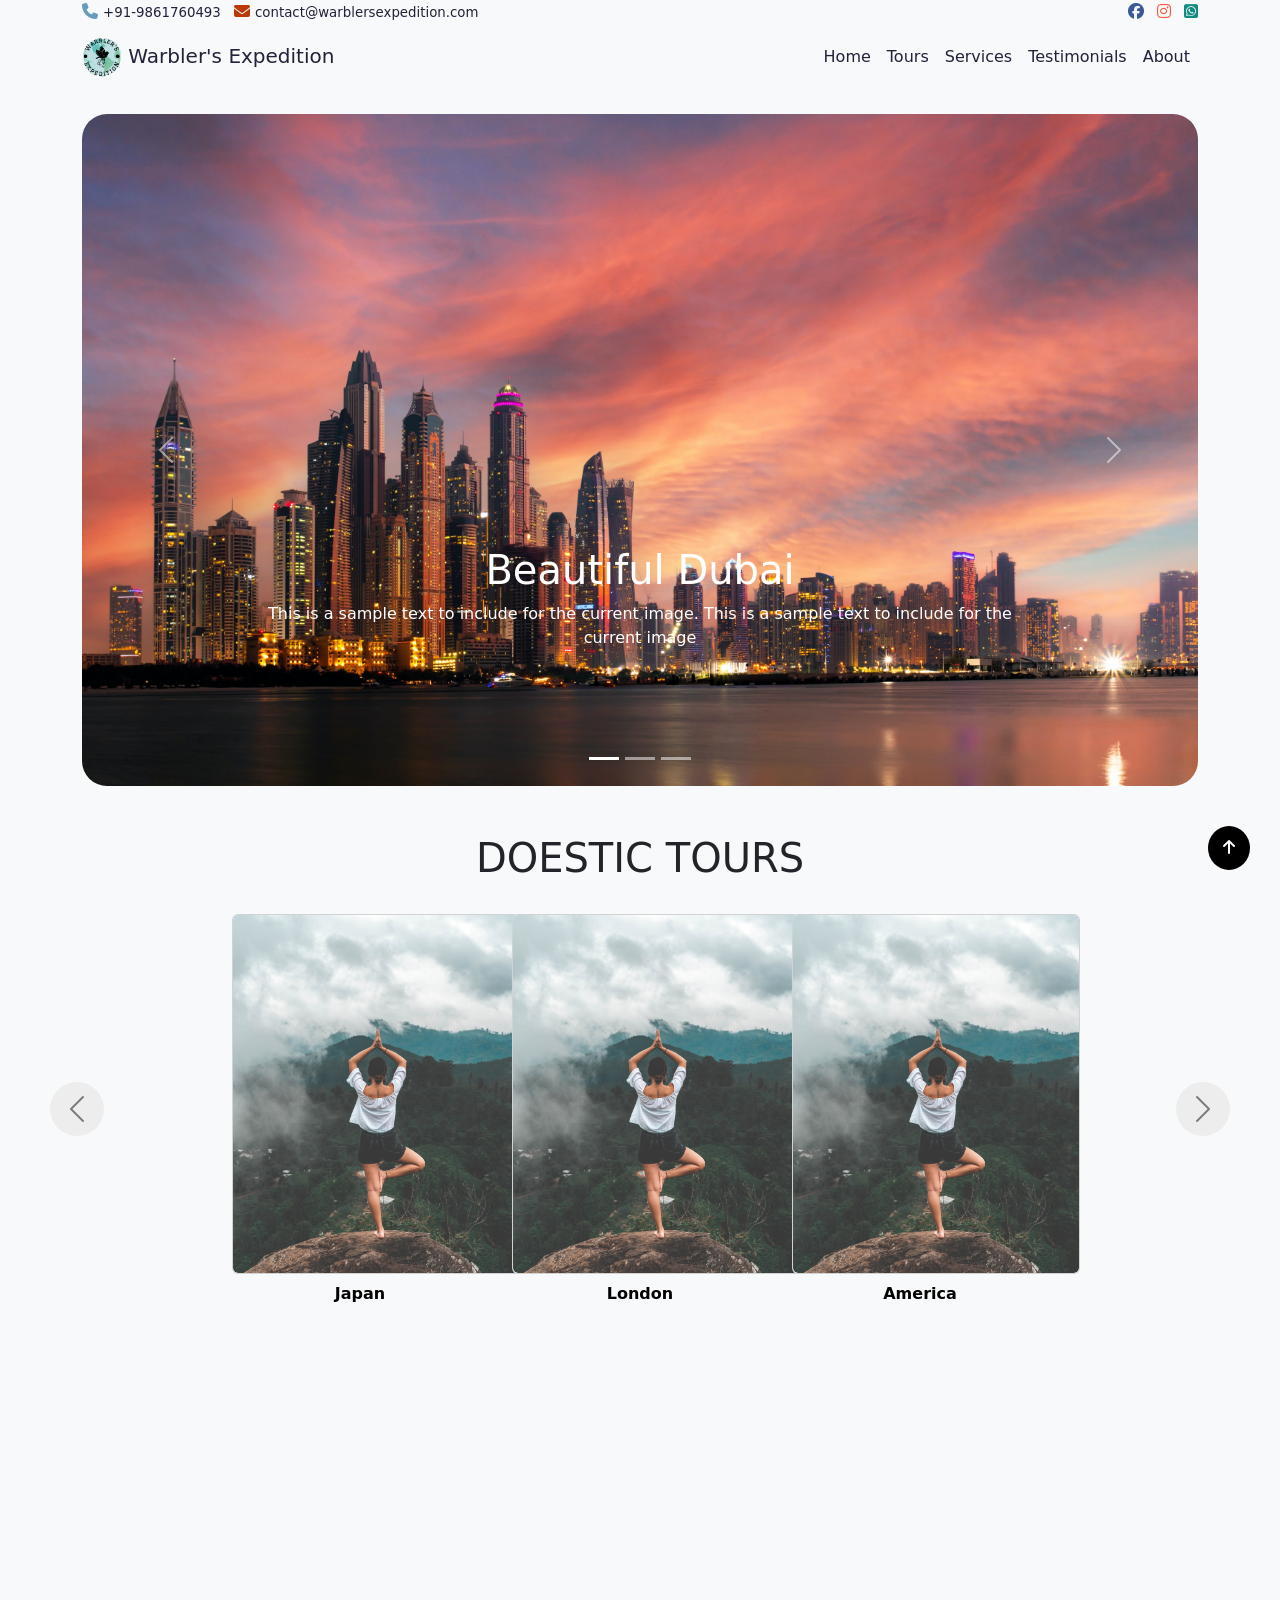
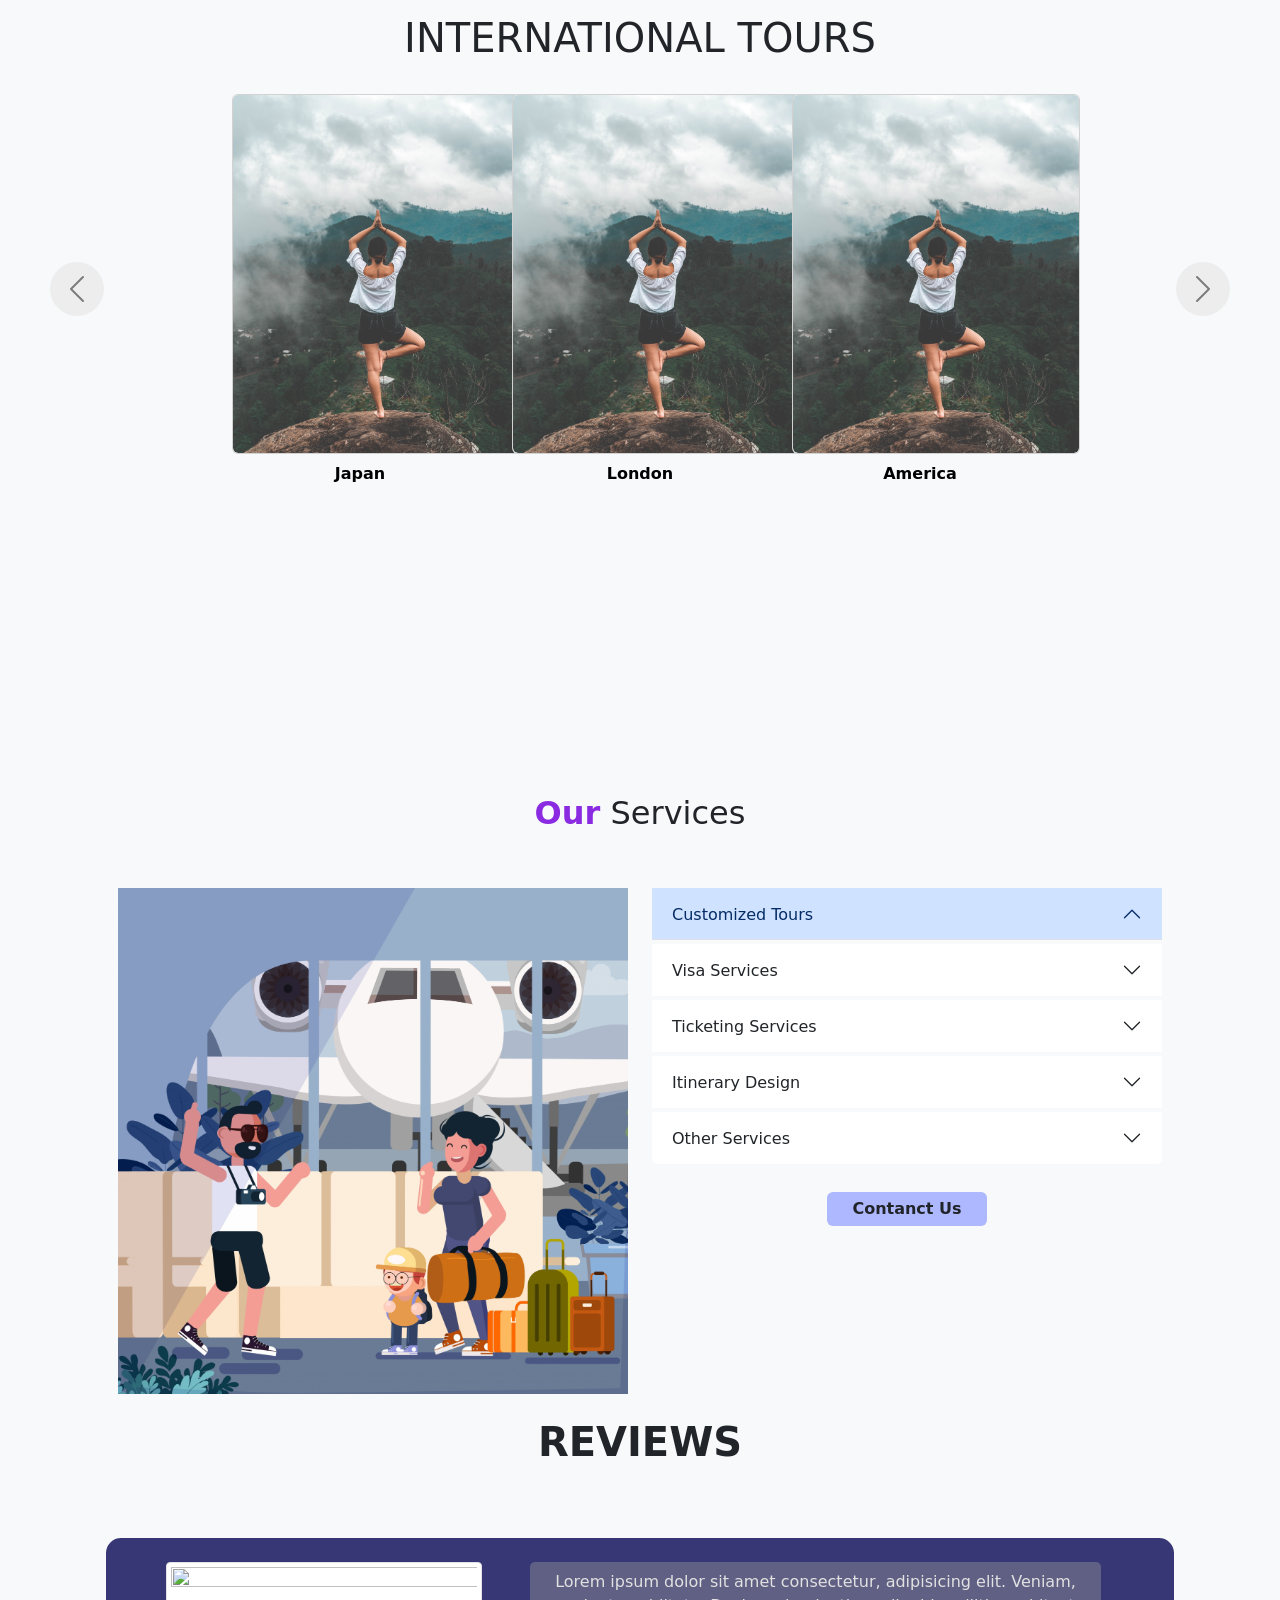
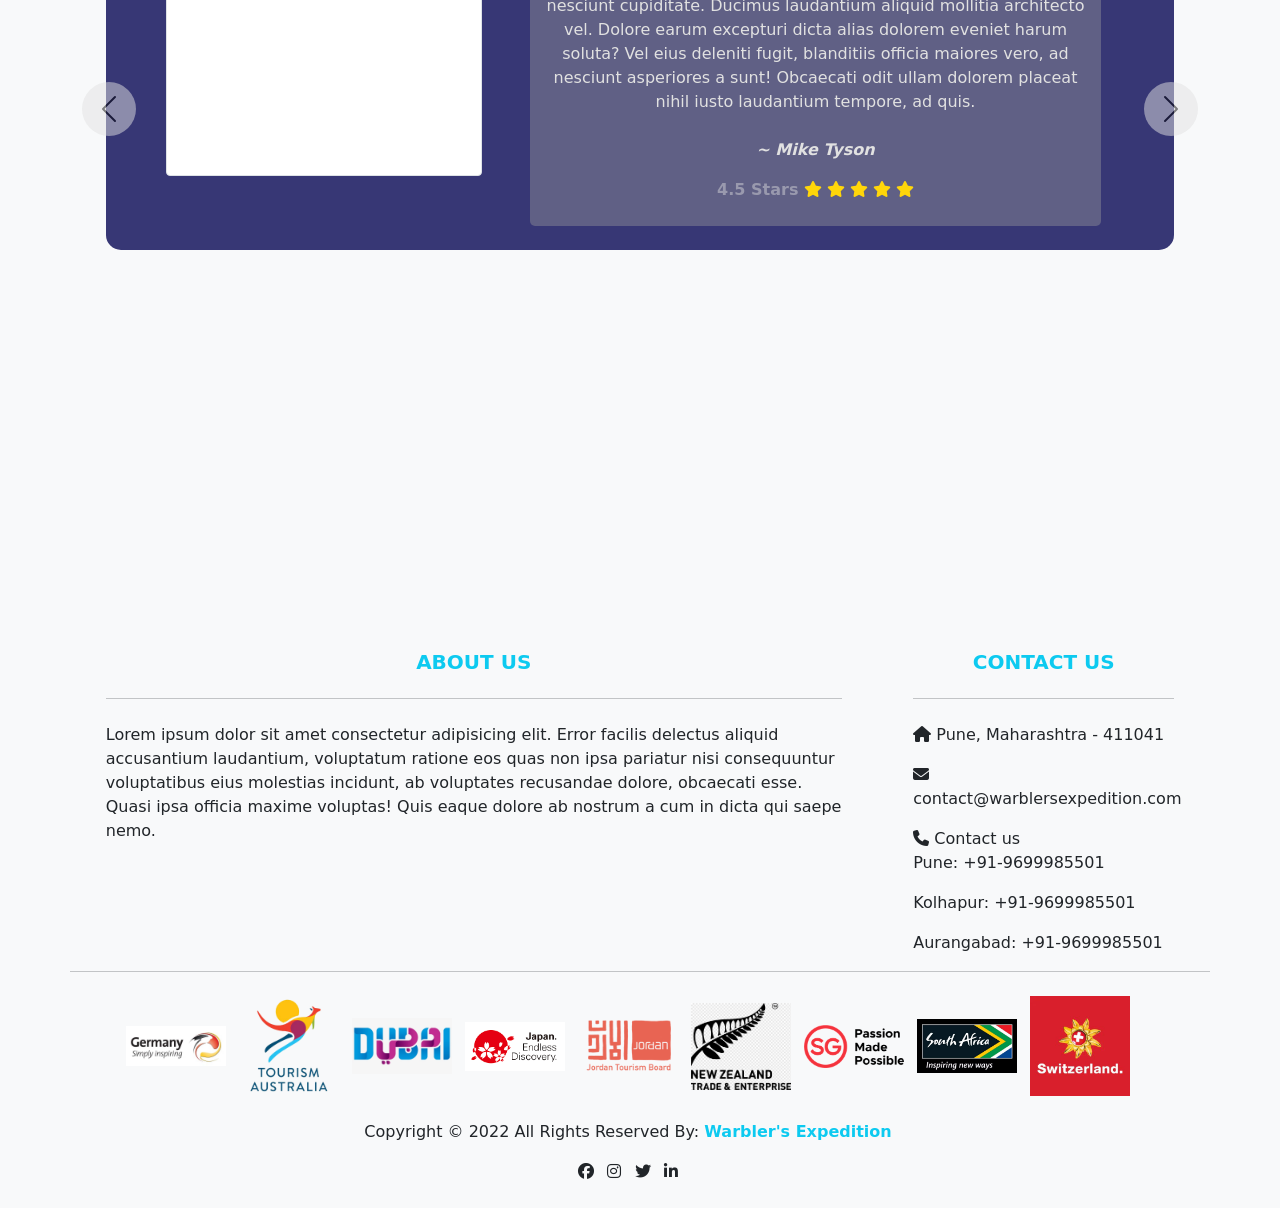
==== index.html @ b18a838c "Rename home.html to index.html" ====
<!doctype html>
<html lang="en">
  <head>
    <!-- Required meta tags -->
    <meta charset="utf-8">
    <meta name="viewport" content="width=device-width, initial-scale=1">

    <!-- Bootstrap CSS -->
    <link href="https://cdn.jsdelivr.net/npm/bootstrap@5.0.2/dist/css/bootstrap.min.css" rel="stylesheet" integrity="sha384-EVSTQN3/azprG1Anm3QDgpJLIm9Nao0Yz1ztcQTwFspd3yD65VohhpuuCOmLASjC" crossorigin="anonymous">
    <link rel="stylesheet" href="https://cdnjs.cloudflare.com/ajax/libs/font-awesome/6.2.1/css/all.min.css" integrity="sha512-MV7K8+y+gLIBoVD59lQIYicR65iaqukzvf/nwasF0nqhPay5w/9lJmVM2hMDcnK1OnMGCdVK+iQrJ7lzPJQd1w==" crossorigin="anonymous" referrerpolicy="no-referrer" />
    <link rel="stylesheet" href="style/style.css">
    <title>WE</title>
  </head>
  <body>
    <div class="base bg-light">
        <!-- header start -->
        <div class="header-wrapper bg-light">
            <div class="container d-none d-lg-block center-block">
                <div class="row">
                    <div class="col-6" align="left">
                        <i class="fa-solid fa-phone" style="color: #669bbc;"></i>
                        <a href="tel:919861760493" style="color: #22223b; font-size: smaller;padding-right: .5rem;">+91-9861760493</a>
                        <i class="fa-solid fa-envelope" style=" color:#bc3908;" ></i>
                        <a href="mailto:contact@warblersexpedition.com" style="color: #22223b; font-size: smaller;">contact@warblersexpedition.com</a>
                    </div>
                    <div class="col-6" align="right">
                        
                        <a href="https://www.facebook.com/WarblersExpedition"><i class="fa-brands fa-facebook" style="color: #3b5998; padding-right: .5rem;"></i></a>
                        
                        
                        <a href="https://instagram.com/warblersexpedition?igshid=YmMyMTA2M2Y="><i class="fa-brands fa-instagram" style="color: #fd5949; padding-right: .5rem;"></i></a>
                        
                        
                        <a href="#"><i class="fa-brands fa-square-whatsapp" style="color:#128C7E;"></i></a>
                        
                        
                    </div>
                </div>
            </div>
            <div class="container d-lg-none center-block" align="center">
                <div class="row">
                    <div class="col">
                        <a href="tel:919861760493"><i class="fa-solid fa-phone" style="color:#669bbc;padding-right: .5rem;"></i></a>
                        <a href="mailto:contact@warblersexpedition.com"><i class="fa-solid fa-envelope" style="color:#bc3908;padding-right: .5rem;" ></i></a>
                        <a href="https://www.facebook.com/WarblersExpedition"><i class="fa-brands fa-facebook"style="color: #3b5998;padding-right: .5rem;"></i></a>
                        <a href="https://instagram.com/warblersexpedition?igshid=YmMyMTA2M2Y="><i class="fa-brands fa-square-instagram" style="color: #962fbf;padding-right: .5rem;"></i></a>
                        <a href="#"><i class="fa-brands fa-square-whatsapp" style="color:#128C7E;"></i></a>
                    </div>
                    
                </div>
            </div>
            <div class="container">
                <nav class="navbar navbar-expand-md navbar-light bg-light">
                    <a href="#" class="navbar-brand" style="color: #22223b">
                        <img src="images/logo.png" alt="WE logo" width="40" height="40" class="d-inline-block align-center" />
                    Warbler's Expedition
                    </a>
                    <button
                    class="navbar-toggler"
                    type="button"
                    data-bs-toggle="collapse"
                    data-bs-target="#toggleMobileMenu"
                    aria-controls="#toggleMobileMenu"
                    aria-expanded="false"
                    aria-label="Toggle navigation"
                    >
                        <span class="navbar-toggler-icon"></span>
                    </button>
                    <div class="collapse navbar-collapse" id="toggleMobileMenu">
                        <ul class="navbar-nav ms-auto text-center" >
                            <li>
                                <a href="#home" style="color: #22223b" class="nav-link">Home</a>
                            </li>
                            <li>
                                <a href="#tours" style="color: #22223b" class="nav-link">Tours</a>
                            </li>
                            <li>
                                <a href="#services" style="color: #22223b" class="nav-link">Services</a>
                            </li>
                            <li>
                                <a href="#reviews" style="color: #22223b" class="nav-link">Testimonials</a>
                            </li>
                            <li>
                                <a href="#about" style="color: #22223b" class="nav-link">About</a>
                            </li>
                        </ul>
                    </div>
                </nav>
            </div>
        </div>
        <!-- header ends -->

        <!-- image slider start -->
        <div class="container mt-4 mb-4">
        <div id="myCarousel" class="carousel slide carousel-fade" data-bs-touch="true"data-bs-ride="carousel">
            <div class="carousel-indicators">
                <button type="button" data-bs-target="#myCarousel" data-bs-slide-to="0" class="active" aria-current="true" aria-label="Slide 1"></button>
                <button type="button" data-bs-target="#myCarousel" data-bs-slide-to="1" aria-label="Slide 2"></button>
                <button type="button" data-bs-target="#myCarousel" data-bs-slide-to="2" aria-label="Slide 3"></button>
            </div>
            
            <div class="carousel-inner" style="border-radius: 25px;">
                <div class="carousel-item active">
                <img src="images/1.jpg" class="d-block w-100 header-img" alt="...">
                <div class="carousel-caption">
                    <h1>Beautiful Dubai</h1>
                    <p>
                    This is a sample text to include for the current image. This is a sample text to include for the current image
                    </p>
                </div>
                </div>
                <div class="carousel-item">
                <img src="images/2.jpg" class="d-block w-100 header-img" alt="...">
                <div class="carousel-caption">
                    <h1>Beautiful Sigapore</h1>
                    <p>
                    This is a sample text to include for the current image. This is a sample text to include for the current image
                    </p>
                </div>
                </div>
                <div class="carousel-item">
                <img src="images/3.jpg" class="d-block w-100 header-img" alt="...">
                <div class="carousel-caption">
                    <h1>Beautiful Thailand</h1>
                    <p>
                    This is a sample text to include for the current image. This is a sample text to include for the current image
                    </p>
                </div>
                </div>
            </div>
            <button class="carousel-control-prev" type="button" data-bs-target="#myCarousel" data-bs-slide="prev">
                <span class="carousel-control-prev-icon" aria-hidden="true"></span>
                <span class="visually-hidden">Previous</span>
            </button>
            <button class="carousel-control-next" type="button" data-bs-target="#myCarousel" data-bs-slide="next">
                <span class="carousel-control-next-icon" aria-hidden="true"></span>
                <span class="visually-hidden">Next</span>
            </button>
        </div>
        </div>
        <!-- TOURS STRAT -->
        <div class="tours" id="tours">
        <!-- ----------------DOMESTIC TOURS--------------------- -->
        <div class="domestic-tours">
            <div class="tour-title m-4">
                <h1 align="center">DOESTIC TOURS</h1>
            </div>
            
            <!-- LARGE SCREEN START -->
            <div id="lgDomCarousel" class="carousel carousel-dark slide d-none d-lg-none d-xl-block mb-1" data-bs-ride="carousel">
                <div class="carousel-inner">
                    <div class="carousel-item active">
                        <div class="row justify-content-center">
                            <div class="col-3" align="center">
                                <div class="card" style="width: 18rem;">
                                    <img class="card-img" src="images/tour-1.jpg" alt="...">
                                    <div class="card-body">
                                        <h1 class="card-title">India</h1>
                                        <p class="card-info">Lorem ipsum dolor sit, amet consectetur adipisicing elit. Rem veritatis quidem atque, voluptatum qui ut 
                                            sit dolores repudiandae earum inventore.
                                        </p>
                                        <button class="card-btn" onclick="showModal();">Know More</button>
                                    </div>
                                </div>
                                <p class="card-name m-2" style="color: black; font-weight: 800;">Japan</p>
                            </div>
                            <div class="col-3" align="center">
                                <div class="card" style="width: 18rem;">
                                    <img class="card-img" src="images/tour-1.jpg" alt="...">
                                    <div class="card-body">
                                        <h1 class="card-title">India</h1>
                                        <p class="card-info">Lorem ipsum dolor sit, amet consectetur adipisicing elit. Rem veritatis quidem atque, voluptatum qui ut 
                                            sit dolores repudiandae earum inventore.
                                        </p>
                                        <button class="card-btn" onclick="showModal();">Know More</button>
                                    </div>
                                </div>
                                <p class="card-name m-2" style="color: black; font-weight: 800;">London</p>
                            </div>
                            <div class="col-3" align="center">
                                <div class="card" style="width: 18rem;">
                                    <img class="card-img" src="images/tour-1.jpg" alt="...">
                                    <div class="card-body">
                                        <h1 class="card-title">India</h1>
                                        <p class="card-info">Lorem ipsum dolor sit, amet consectetur adipisicing elit. Rem veritatis quidem atque, voluptatum qui ut 
                                            sit dolores repudiandae earum inventore.
                                        </p>
                                        <button class="card-btn" onclick="showModal();">Know More</button>
                                    </div>
                                </div>
                                <p class="card-name m-2" style="color: black; font-weight: 800;">America</p>
                            </div>
                        </div>
                    </div>
                    <div class="carousel-item">
                        <div class="row justify-content-center">
                            <div class="col-3" align="center">
                                <div class="card" style="width: 18rem;">
                                    <img class="card-img" src="images/tour-1.jpg" alt="...">
                                    <div class="card-body">
                                        <h1 class="card-title">India</h1>
                                        <p class="card-info">Lorem ipsum dolor sit, amet consectetur adipisicing elit. Rem veritatis quidem atque, voluptatum qui ut 
                                            sit dolores repudiandae earum inventore.
                                        </p>
                                        <button class="card-btn" onclick="showModal();">Know More</button>
                                    </div>
                                </div>
                                <p class="card-name m-2" style="color: black; font-weight: 800;">Dubai</p>
                            </div>
                            <div class="col-3" align="center">
                                <div class="card" style="width: 18rem;">
                                    <img class="card-img" src="images/tour-1.jpg" alt="...">
                                    <div class="card-body">
                                        <h1 class="card-title">India</h1>
                                        <p class="card-info">Lorem ipsum dolor sit, amet consectetur adipisicing elit. Rem veritatis quidem atque, voluptatum qui ut 
                                            sit dolores repudiandae earum inventore.
                                        </p>
                                        <button class="card-btn" onclick="showModal();">Know More</button>
                                    </div>
                                </div>
                                <p class="card-name m-2" style="color: black; font-weight: 800;">Singapore</p>
                            </div>
                            <div class="col-3" align="center">
                                <div class="card" style="width: 18rem;">
                                    <img class="card-img" src="images/tour-1.jpg" alt="...">
                                    <div class="card-body">
                                        <h1 class="card-title">India</h1>
                                        <p class="card-info">Lorem ipsum dolor sit, amet consectetur adipisicing elit. Rem veritatis quidem atque, voluptatum qui ut 
                                            sit dolores repudiandae earum inventore.
                                        </p>
                                        <button class="card-btn" onclick="showModal();">Know More</button>
                                    </div>
                                </div>
                                <p class="card-name m-2" style="color: black; font-weight: 800;">Bali</p>
                            </div>
                        </div>
                    </div>
                
                </div>
                <button class="carousel-control-prev" type="button" data-bs-target="#lgDomCarousel" data-bs-slide="prev">
                <span class="carousel-control-prev-icon" aria-hidden="true"></span>
                <span class="visually-hidden">Previous</span>
                </button>
                <button class="carousel-control-next" type="button" data-bs-target="#lgDomCarousel" data-bs-slide="next">
                <span class="carousel-control-next-icon" aria-hidden="true"></span>
                <span class="visually-hidden">Next</span>
                </button>
            </div>
            <!-- LARGE SCREEN END -->


            <!-- MEDIUM SCREEN START -->
            <div id="mdDomCarousel" class="carousel carousel-dark slide d-none d-lg-block d-xl-none mb-1" data-bs-ride="carousel">
                <div class="carousel-inner">
                    <div class="carousel-item active">
                        <div class="row justify-content-center">
                            <div class="col-6" align="center">
                                <div class="card" style="width: 18rem;">
                                    <img class="card-img" src="images/tour-1.jpg" alt="...">
                                    <div class="card-body">
                                        <h1 class="card-title">India</h1>
                                        <p class="card-info">Lorem ipsum dolor sit, amet consectetur adipisicing elit. Rem veritatis quidem atque, voluptatum qui ut 
                                            sit dolores repudiandae earum inventore.
                                        </p>
                                        <button class="card-btn" onclick="showModal();">Know More</button>
                                    </div>
                                </div>
                                <p class="card-name m-2" style="color: black; font-weight: 800;">London</p>
                            </div>
                            <div class="col-6" align="center">
                                <div class="card" style="width: 18rem;">
                                    <img class="card-img" src="images/tour-1.jpg" alt="...">
                                    <div class="card-body">
                                        <h1 class="card-title">India</h1>
                                        <p class="card-info">Lorem ipsum dolor sit, amet consectetur adipisicing elit. Rem veritatis quidem atque, voluptatum qui ut 
                                            sit dolores repudiandae earum inventore.
                                        </p>
                                        <button class="card-btn" onclick="showModal();">Know More</button>
                                    </div>
                                </div>
                                <p class="card-name m-2" style="color: black; font-weight: 800;">America</p>
                            </div>
                        </div>
                    </div>
                    <div class="carousel-item">
                        <div class="row justify-content-center">
                            <div class="col-6" align="center">
                                <div class="card" style="width: 18rem;">
                                    <img class="card-img" src="images/tour-1.jpg" alt="...">
                                    <div class="card-body">
                                        <h1 class="card-title">India</h1>
                                        <p class="card-info">Lorem ipsum dolor sit, amet consectetur adipisicing elit. Rem veritatis quidem atque, voluptatum qui ut 
                                            sit dolores repudiandae earum inventore.
                                        </p>
                                        <button class="card-btn" onclick="showModal();">Know More</button>
                                    </div>
                                </div>
                                <p class="card-name m-2" style="color: black; font-weight: 800;">Singapore</p>
                            </div>
                            <div class="col-3" align="center">
                                <div class="card" style="width: 18rem;">
                                    <img class="card-img" src="images/tour-1.jpg" alt="...">
                                    <div class="card-body">
                                        <h1 class="card-title">India</h1>
                                        <p class="card-info">Lorem ipsum dolor sit, amet consectetur adipisicing elit. Rem veritatis quidem atque, voluptatum qui ut 
                                            sit dolores repudiandae earum inventore.
                                        </p>
                                        <button class="card-btn" onclick="showModal();">Know More</button>
                                    </div>
                                </div>
                                <p class="card-name m-2" style="color: black; font-weight: 800;">Bali</p>
                            </div>
                        </div>
                    </div>
                
                </div>
                <button class="carousel-control-prev" type="button" data-bs-target="#mdDomCarousel" data-bs-slide="prev">
                <span class="carousel-control-prev-icon" aria-hidden="true"></span>
                <span class="visually-hidden">Previous</span>
                </button>
                <button class="carousel-control-next" type="button" data-bs-target="#mdDomCarousel" data-bs-slide="next">
                <span class="carousel-control-next-icon" aria-hidden="true"></span>
                <span class="visually-hidden">Next</span>
                </button>
            </div>
            <!-- MEDIUM SCREEN END -->


            <!-- SMALL SCREEN START -->
            <div id="smDomeCarousel" class="carousel carousel-dark slide d-block d-md-block d-lg-none d-xl-none mb-1" data-bs-ride="carousel">
                <div class="carousel-inner">
                    <div class="carousel-item active">
                        <div class="row justify-content-center">
                            <div class="col-12" align="center">
                                <div class="card" style="width: 18rem;">
                                    <img class="card-img" src="images/tour-1.jpg" alt="...">
                                    <div class="card-body">
                                        <h1 class="card-title">India</h1>
                                        <p class="card-info">Lorem ipsum dolor sit, amet consectetur adipisicing elit. Rem veritatis quidem atque, voluptatum qui ut 
                                            sit dolores repudiandae earum inventore.
                                        </p>
                                        <button class="card-btn" onclick="showModal();">Know More</button>
                                    </div>
                                </div>
                                <p class="card-name m-2" style="color: black; font-weight: 800;">London</p>
                            </div>
                        </div>
                    </div>
                    <div class="carousel-item">
                        <div class="row justify-content-center">
                            <div class="col-12" align="center">
                                <div class="card" style="width: 18rem;">
                                    <img class="card-img" src="images/tour-1.jpg" alt="...">
                                    <div class="card-body">
                                        <h1 class="card-title">India</h1>
                                        <p class="card-info">Lorem ipsum dolor sit, amet consectetur adipisicing elit. Rem veritatis quidem atque, voluptatum qui ut 
                                            sit dolores repudiandae earum inventore.
                                        </p>
                                        <button class="card-btn" onclick="showModal();">Know More</button>
                                    </div>
                                </div>
                                <p class="card-name m-2" style="color: black; font-weight: 800;">Singapore</p>
                            </div>
                            
                        </div>
                    </div>
                
                </div>
                <button class="carousel-control-prev" type="button" data-bs-target="#smDomeCarousel" data-bs-slide="prev">
                <span class="carousel-control-prev-icon" aria-hidden="true"></span>
                <span class="visually-hidden">Previous</span>
                </button>
                <button class="carousel-control-next" type="button" data-bs-target="#smDomeCarousel" data-bs-slide="next">
                <span class="carousel-control-next-icon" aria-hidden="true"></span>
                <span class="visually-hidden">Next</span>
                </button>
            </div>
            <!-- SMALL SCREEN END -->
        </div>

        <!-- -------------INTERNATIONAL TOURS CAROUSEL---------------- -->

        <div class="international-tours">
            <div class="tour-title m-4">
                <h1 align="center">INTERNATIONAL TOURS</h1>
            </div>
            
            <!-- LARGE SCREEN START -->
            <div id="lgIntCarousel" class="carousel carousel-dark slide d-none d-lg-none d-xl-block mb-1" data-bs-ride="carousel">
                <div class="carousel-inner">
                    <div class="carousel-item active">
                        <div class="row justify-content-center">
                            <div class="col-3" align="center">
                                <div class="card" style="width: 18rem;">
                                    <img class="card-img" src="images/tour-1.jpg" alt="...">
                                    <div class="card-body">
                                        <h1 class="card-title">India</h1>
                                        <p class="card-info">Lorem ipsum dolor sit, amet consectetur adipisicing elit. Rem veritatis quidem atque, voluptatum qui ut 
                                            sit dolores repudiandae earum inventore.
                                        </p>
                                        <button class="card-btn" onclick="showModal();">Know More</button>
                                    </div>
                                </div>
                                <p class="card-name m-2" style="color: black; font-weight: 800;">Japan</p>
                            </div>
                            <div class="col-3" align="center">
                                <div class="card" style="width: 18rem;">
                                    <img class="card-img" src="images/tour-1.jpg" alt="...">
                                    <div class="card-body">
                                        <h1 class="card-title">India</h1>
                                        <p class="card-info">Lorem ipsum dolor sit, amet consectetur adipisicing elit. Rem veritatis quidem atque, voluptatum qui ut 
                                            sit dolores repudiandae earum inventore.
                                        </p>
                                        <button class="card-btn" onclick="showModal();">Know More</button>
                                    </div>
                                </div>
                                <p class="card-name m-2" style="color: black; font-weight: 800;">London</p>
                            </div>
                            <div class="col-3" align="center">
                                <div class="card" style="width: 18rem;">
                                    <img class="card-img" src="images/tour-1.jpg" alt="...">
                                    <div class="card-body">
                                        <h1 class="card-title">India</h1>
                                        <p class="card-info">Lorem ipsum dolor sit, amet consectetur adipisicing elit. Rem veritatis quidem atque, voluptatum qui ut 
                                            sit dolores repudiandae earum inventore.
                                        </p>
                                        <button class="card-btn" onclick="showModal();">Know More</button>
                                    </div>
                                </div>
                                <p class="card-name m-2" style="color: black; font-weight: 800;">America</p>
                            </div>
                        </div>
                    </div>
                    <div class="carousel-item">
                        <div class="row justify-content-center">
                            <div class="col-3" align="center">
                                <div class="card" style="width: 18rem;">
                                    <img class="card-img" src="images/tour-1.jpg" alt="...">
                                    <div class="card-body">
                                        <h1 class="card-title">India</h1>
                                        <p class="card-info">Lorem ipsum dolor sit, amet consectetur adipisicing elit. Rem veritatis quidem atque, voluptatum qui ut 
                                            sit dolores repudiandae earum inventore.
                                        </p>
                                        <button class="card-btn" onclick="showModal();">Know More</button>
                                    </div>
                                </div>
                                <p class="card-name m-2" style="color: black; font-weight: 800;">Dubai</p>
                            </div>
                            <div class="col-3" align="center">
                                <div class="card" style="width: 18rem;">
                                    <img class="card-img" src="images/tour-1.jpg" alt="...">
                                    <div class="card-body">
                                        <h1 class="card-title">India</h1>
                                        <p class="card-info">Lorem ipsum dolor sit, amet consectetur adipisicing elit. Rem veritatis quidem atque, voluptatum qui ut 
                                            sit dolores repudiandae earum inventore.
                                        </p>
                                        <button class="card-btn" onclick="showModal();">Know More</button>
                                    </div>
                                </div>
                                <p class="card-name m-2" style="color: black; font-weight: 800;">Singapore</p>
                            </div>
                            <div class="col-3" align="center">
                                <div class="card" style="width: 18rem;">
                                    <img class="card-img" src="images/tour-1.jpg" alt="...">
                                    <div class="card-body">
                                        <h1 class="card-title">India</h1>
                                        <p class="card-info">Lorem ipsum dolor sit, amet consectetur adipisicing elit. Rem veritatis quidem atque, voluptatum qui ut 
                                            sit dolores repudiandae earum inventore.
                                        </p>
                                        <button class="card-btn" onclick="showModal();">Know More</button>
                                    </div>
                                </div>
                                <p class="card-name m-2" style="color: black; font-weight: 800;">Bali</p>
                            </div>
                        </div>
                    </div>
                
                </div>
                <button class="carousel-control-prev" type="button" data-bs-target="#lgIntCarousel" data-bs-slide="prev">
                <span class="carousel-control-prev-icon" aria-hidden="true"></span>
                <span class="visually-hidden">Previous</span>
                </button>
                <button class="carousel-control-next" type="button" data-bs-target="#lgIntCarousel" data-bs-slide="next">
                <span class="carousel-control-next-icon" aria-hidden="true"></span>
                <span class="visually-hidden">Next</span>
                </button>
            </div>
            <!-- LARGE SCREEN END -->

            <!-- MEDIUM SCREEN START -->
            <div id="mdIntCarousel" class="carousel carousel-dark slide d-none d-lg-block d-xl-none mb-1" data-bs-ride="carousel">
                <div class="carousel-inner">
                    <div class="carousel-item active">
                        <div class="row justify-content-center">
                            <div class="col-6" align="center">
                                <div class="card" style="width: 18rem;">
                                    <img class="card-img" src="images/tour-1.jpg" alt="...">
                                    <div class="card-body">
                                        <h1 class="card-title">India</h1>
                                        <p class="card-info">Lorem ipsum dolor sit, amet consectetur adipisicing elit. Rem veritatis quidem atque, voluptatum qui ut 
                                            sit dolores repudiandae earum inventore.
                                        </p>
                                        <button class="card-btn" onclick="showModal();">Know More</button>
                                    </div>
                                </div>
                                <p class="card-name m-2" style="color: black; font-weight: 800;">London</p>
                            </div>
                            <div class="col-6" align="center">
                                <div class="card" style="width: 18rem;">
                                    <img class="card-img" src="images/tour-1.jpg" alt="...">
                                    <div class="card-body">
                                        <h1 class="card-title">India</h1>
                                        <p class="card-info">Lorem ipsum dolor sit, amet consectetur adipisicing elit. Rem veritatis quidem atque, voluptatum qui ut 
                                            sit dolores repudiandae earum inventore.
                                        </p>
                                        <button class="card-btn" onclick="showModal();">Know More</button>
                                    </div>
                                </div>
                                <p class="card-name m-2" style="color: black; font-weight: 800;">America</p>
                            </div>
                        </div>
                    </div>
                    <div class="carousel-item">
                        <div class="row justify-content-center">
                            <div class="col-6" align="center">
                                <div class="card" style="width: 18rem;">
                                    <img class="card-img" src="images/tour-1.jpg" alt="...">
                                    <div class="card-body">
                                        <h1 class="card-title">India</h1>
                                        <p class="card-info">Lorem ipsum dolor sit, amet consectetur adipisicing elit. Rem veritatis quidem atque, voluptatum qui ut 
                                            sit dolores repudiandae earum inventore.
                                        </p>
                                        <button class="card-btn" onclick="showModal();">Know More</button>
                                    </div>
                                </div>
                                <p class="card-name" style="color: black; font-weight: 800;">Singapore</p>
                            </div>
                            <div class="col-3" align="center">
                                <div class="card" style="width: 18rem;">
                                    <img class="card-img" src="images/tour-1.jpg" alt="...">
                                    <div class="card-body">
                                        <h1 class="card-title">India</h1>
                                        <p class="card-info">Lorem ipsum dolor sit, amet consectetur adipisicing elit. Rem veritatis quidem atque, voluptatum qui ut 
                                            sit dolores repudiandae earum inventore.
                                        </p>
                                        <button class="card-btn" onclick="showModal(
                                            'Visit India!',
                                            'This is a sample data for India modal Lorem ipsum dolor sit, amet consectetur adipisicing elit. Rem veritatis quidem atque, voluptatum qui ut sit dolores repudiandae earum inventore',
                                            'India'
                                        );">Know More</button>
                                    </div>
                                </div>
                                <p class="card-name m-2" style="color: black; font-weight: 800;">Bali</p>
                            </div>
                        </div>
                    </div>
                
                </div>
                <button class="carousel-control-prev" type="button" data-bs-target="#mdIntCarousel" data-bs-slide="prev">
                <span class="carousel-control-prev-icon" aria-hidden="true"></span>
                <span class="visually-hidden">Previous</span>
                </button>
                <button class="carousel-control-next" type="button" data-bs-target="#mdIntCarousel" data-bs-slide="next">
                <span class="carousel-control-next-icon" aria-hidden="true"></span>
                <span class="visually-hidden">Next</span>
                </button>
            </div>
            <!-- MEDIUM SCREEN END -->

            <!-- SMALL SCREEN START -->
            <div id="smIntCarousel" class="carousel carousel-dark slide d-block d-md-block d-lg-none d-xl-none mb-1" data-bs-ride="carousel">
                <div class="carousel-inner">
                    <div class="carousel-item active">
                        <div class="row justify-content-center">
                            <div class="col-12" align="center">
                                <div class="card" style="width: 18rem;">
                                    <img class="card-img" src="images/tour-1.jpg" alt="...">
                                    <div class="card-body">
                                        <h1 class="card-title">India</h1>
                                        <p class="card-info">Lorem ipsum dolor sit, amet consectetur adipisicing elit. Rem veritatis quidem atque, voluptatum qui ut 
                                            sit dolores repudiandae earum inventore.
                                        </p>
                                        <button class="card-btn" onclick="showModal();">Know More</button>
                                    </div>
                                </div>
                                <p class="card-name m-2" style="color: black; font-weight: 800;">London</p>
                            </div>
                        </div>
                    </div>
                    <div class="carousel-item">
                        <div class="row justify-content-center">
                            <div class="col-12" align="center">
                                <div class="card" style="width: 18rem;">
                                    <img class="card-img" src="images/tour-1.jpg" alt="...">
                                    <div class="card-body">
                                        <h1 class="card-title">India</h1>
                                        <p class="card-info">Lorem ipsum dolor sit, amet consectetur adipisicing elit. Rem veritatis quidem atque, voluptatum qui ut 
                                            sit dolores repudiandae earum inventore.
                                        </p>
                                        <button class="card-btn" onclick="showModal();">Know More</button>
                                    </div>
                                </div>
                                <p class="card-name m-2" style="color: black; font-weight: 800;">Singapore</p>
                            </div>
                            
                        </div>
                    </div>
                
                </div>
                <button class="carousel-control-prev" type="button" data-bs-target="#smIntCarousel" data-bs-slide="prev">
                <span class="carousel-control-prev-icon" aria-hidden="true"></span>
                <span class="visually-hidden">Previous</span>
                </button>
                <button class="carousel-control-next" type="button" data-bs-target="#smIntCarousel" data-bs-slide="next">
                <span class="carousel-control-next-icon" aria-hidden="true"></span>
                <span class="visually-hidden">Next</span>
                </button>
            </div>
            <!-- SMALL SCREEN END -->

        </div>
        </div>
        <!-- TOURS END -->



        <!-- SERVICES START -->
        <div class="services-sec" id="services">
            <div class="container">
                <div class="row p-4">
                <div class="col" align="center">
                    <h2><strong style="color: blueviolet;">Our</strong> Services</h2>
                </div>
                </div>
                <div class="row m-4">
                    <div class="col-md-6 ">
                        <img src="images/serv2.jpg" alt="img" class="img-fluid">
                    </div>
                    <div class="col-md-6">
                        <div class="accordion" id="accordionExample">
                            <div class="accordion-item mb-1">
                                <div class="acc-card">
                                    <h2 class="accordion-header" id="headingOne">
                                        <button class="accordion-button" type="button" data-bs-toggle="collapse" data-bs-target="#collapseOne" aria-expanded="true" aria-controls="collapseOne">
                                            Customized Tours
                                        </button>
                                    </h2>
                                    <div id="collapseOne" class="accordion-collapse collapse" aria-labelledby="headingOne" data-bs-parent="#accordionExample">
                                        <div class="accordion-body">
                                            <strong>This is the first item's accordion body.</strong> It is shown by default, until the collapse plugin adds the appropriate classes that we use to style each element. These classes control the overall appearance, as well as the showing and hiding via CSS transitions. You can modify any of this with custom CSS or overriding our default variables. It's also worth noting that just about any HTML can go within the <code>.accordion-body</code>, though the transition does limit overflow.
                                        </div>
                                    </div>
                                </div>
                            </div>
                            <div class="accordion-item mb-1">
                            <h2 class="accordion-header" id="headingTwo">
                                <button class="accordion-button collapsed" type="button" data-bs-toggle="collapse" data-bs-target="#collapseTwo" aria-expanded="false" aria-controls="collapseTwo">
                                Visa Services
                                </button>
                            </h2>
                            <div id="collapseTwo" class="accordion-collapse collapse" aria-labelledby="headingTwo" data-bs-parent="#accordionExample">
                                <div class="accordion-body">
                                <strong>This is the second item's accordion body.</strong> It is hidden by default, until the collapse plugin adds the appropriate classes that we use to style each element. These classes control the overall appearance, as well as the showing and hiding via CSS transitions. You can modify any of this with custom CSS or overriding our default variables. It's also worth noting that just about any HTML can go within the <code>.accordion-body</code>, though the transition does limit overflow.
                                </div>
                            </div>
                            </div>
                            <div class="accordion-item mb-1">
                            <h2 class="accordion-header" id="headingThree">
                                <button class="accordion-button collapsed" type="button" data-bs-toggle="collapse" data-bs-target="#collapseThree" aria-expanded="false" aria-controls="collapseThree">
                                Ticketing Services
                                </button>
                            </h2>
                            <div id="collapseThree" class="accordion-collapse collapse" aria-labelledby="headingThree" data-bs-parent="#accordionExample">
                                <div class="accordion-body">
                                <strong>This is the third item's accordion body.</strong> It is hidden by default, until the collapse plugin adds the appropriate classes that we use to style each element. These classes control the overall appearance, as well as the showing and hiding via CSS transitions. You can modify any of this with custom CSS or overriding our default variables. It's also worth noting that just about any HTML can go within the <code>.accordion-body</code>, though the transition does limit overflow.
                                </div>
                            </div>
                            </div>
                            <div class="accordion-item mb-1">
                            <h2 class="accordion-header" id="headingFour">
                                <button class="accordion-button collapsed" type="button" data-bs-toggle="collapse" data-bs-target="#collapseFour" aria-expanded="false" aria-controls="collapseFour">
                                Itinerary Design
                                </button>
                            </h2>
                            <div id="collapseFour" class="accordion-collapse collapse" aria-labelledby="headingFour" data-bs-parent="#accordionExample">
                                <div class="accordion-body">
                                <strong>This is the third item's accordion body.</strong> It is hidden by default, until the collapse plugin adds the appropriate classes that we use to style each element. These classes control the overall appearance, as well as the showing and hiding via CSS transitions. You can modify any of this with custom CSS or overriding our default variables. It's also worth noting that just about any HTML can go within the <code>.accordion-body</code>, though the transition does limit overflow.
                                </div>
                            </div>
                            </div>
                            <div class="accordion-item mb-1">
                            <h2 class="accordion-header" id="headingFive">
                                <button class="accordion-button collapsed" type="button" data-bs-toggle="collapse" data-bs-target="#collapseFive" aria-expanded="false" aria-controls="collapseFive">
                                Other Services 
                                </button>
                            </h2>
                            <div id="collapseFive" class="accordion-collapse collapse" aria-labelledby="headingFive" data-bs-parent="#accordionExample">
                                <div class="accordion-body">
                                <strong>This is the third item's accordion body.</strong> It is hidden by default, until the collapse plugin adds the appropriate classes that we use to style each element. These classes control the overall appearance, as well as the showing and hiding via CSS transitions. You can modify any of this with custom CSS or overriding our default variables. It's also worth noting that just about any HTML can go within the <code>.accordion-body</code>, though the transition does limit overflow.
                                </div>
                            </div>
                            </div>
                        </div>
                        <div class="service-contact-btn">
                        <p><a href="#" class="btn m-4">Contanct Us</a></p>
                        </div>
                    </div>
                </div>
            </div>
        </div>
        <!-- SERVICES END -->


        <!-- REVIEWS START -->
        <div class="reviews container " id="reviews">
        <h1 class="text-center text-uppercase mb-5" style="font-weight: 700;">Reviews</h1>
        <div id="reviewCarousel" class="carousel carousel-dark slide" data-bs-ride="carousel">
            <div class="carousel-inner">
            <div class="carousel-item active" data-bs-interval="60000">
                <div class="row m-4 p-4" style=" background-color: #373775; border-radius: 15px;" align="center">
                <div class="col-10 col-lg-4 ms-4 text-center">
                    <img src="images/rev-tour-1.jpg" class="img-thumbnail rounded-1 mb-4" height="400" width="600" alt="">
                </div>
                <div class="col-10 col-lg-7 ms-4 text-center">
                    <div class="review-text p-2">
                    <p style="color: #e1e1e1;">
                        Lorem ipsum dolor sit amet consectetur, adipisicing elit. Veniam, nesciunt cupiditate. Ducimus laudantium aliquid mollitia architecto vel. Dolore earum excepturi dicta alias dolorem eveniet harum soluta? Vel eius deleniti fugit, blanditiis officia maiores vero, ad nesciunt asperiores a sunt! Obcaecati odit ullam dolorem placeat nihil iusto laudantium tempore, ad quis.
                        <br>
                        <br>
                        <strong style="font-style: italic;">~ Mike Tyson</strong>
                        <br>
                    
                        <div class="review-stars">
                        <strong><span style="color: #e1e1e173;">4.5 Stars</span></strong>
                        <li class="fa fa-star"></li>
                        <li class="fa fa-star"></li>
                        <li class="fa fa-star"></li>
                        <li class="fa fa-star"></li>
                        <li class="fa fa-star"></li>
                        </div>
                    </p>
                    </div>
                </div>
                </div>
            </div>
            <div class="carousel-item" data-bs-interval="60000">
                <div class="row m-4 p-4" style=" background-color: #373775; border-radius: 15px;" align="center">
                <div class="col-10 col-lg-4 ms-4 text-center">
                    <img src="images/rev-2.jpg" class="img-thumbnail rounded-1 mb-4" height="400" width="600" alt="">
                </div>
                <div class="col-10 col-lg-7 ms-4 text-center">
                    <div class="review-text p-2">
                    <p style="color: #e1e1e1;">
                        Lorem ipsum dolor sit amet consectetur, adipisicing elit. Veniam, nesciunt cupiditate. Ducimus laudantium aliquid mollitia architecto vel. Dolore earum excepturi dicta alias dolorem eveniet harum soluta? Vel eius deleniti fugit, blanditiis officia maiores vero, ad nesciunt asperiores a sunt! Obcaecati odit ullam dolorem placeat nihil iusto laudantium tempore, ad quis.
                        <br>
                        <br>
                        <strong style="font-style: italic;">~ Mike Tyson</strong>
                        <br>
                    
                        <div class="review-stars">
                        <strong><span style="color: #e1e1e173;">4.5 Stars</span></strong>
                        <li class="fa fa-star"></li>
                        <li class="fa fa-star"></li>
                        <li class="fa fa-star"></li>
                        <li class="fa fa-star"></li>
                        <li class="fa fa-star"></li>
                        </div>
                    </p>
                    </div>
                </div>
                </div>
            </div>
            <div class="carousel-item" data-bs-interval="60000">
                <div class="row m-4 p-4 " style=" background-color: #22223b; border-radius: 15px;" align="center">
                
                <div class="col-11 col-lg-4 ms-4 text-center">
                    <img src="images/rev-3.jpg" class="img-thumbnail rounded-1 mb-4" height="400" width="600" alt="">
                </div>
                <div class="col-11 col-lg-7 ms-4 text-center" >
                    <div class="review-text p-2">
                    <p style="color: #e1e1e1;">
                        Lorem ipsum dolor sit amet consectetur, adipisicing elit. Veniam, nesciunt cupiditate. Ducimus laudantium aliquid mollitia architecto vel. Dolore earum excepturi dicta alias dolorem eveniet harum soluta? Vel eius deleniti fugit, blanditiis officia maiores vero, ad nesciunt asperiores a sunt! Obcaecati odit ullam dolorem placeat nihil iusto laudantium tempore, ad quis.
                        <br>
                        <br>
                        <strong style="font-style: italic;">~ Mike Tyson</strong>
                        <br>
                    
                        <div class="review-stars">
                        <strong><span style="color: #e1e1e173;">4.5 Stars</span></strong>
                        <li class="fa fa-star"></li>
                        <li class="fa fa-star"></li>
                        <li class="fa fa-star"></li>
                        <li class="fa fa-star"></li>
                        <li class="fa fa-star"></li>
                        </div>
                    </p>
                    </div>
                </div>
                
                </div>
            </div>
            <div class="carousel-item" data-bs-interval="60000">
                <div class="row m-4 p-4 " style=" background-color: #22223b; border-radius: 15px;" align="center">
                
                <div class="col-11 col-lg-4 ms-4 text-center">
                    <img src="images/rev-4.jpg" class="img-thumbnail rounded-1 mb-4" height="400" width="600" alt="">
                </div>
                <div class="col-11 col-lg-7 ms-4 text-center" >
                    <div class="review-text p-2">
                    <p style="color: #e1e1e1;">
                        Lorem ipsum dolor sit amet consectetur, adipisicing elit. Veniam, nesciunt cupiditate. Ducimus laudantium aliquid mollitia architecto vel. Dolore earum excepturi dicta alias dolorem eveniet harum soluta? Vel eius deleniti fugit, blanditiis officia maiores vero, ad nesciunt asperiores a sunt! Obcaecati odit ullam dolorem placeat nihil iusto laudantium tempore, ad quis.
                        <br>
                        <br>
                        <strong style="font-style: italic;">~ Mike Tyson</strong>
                        <br>
                    
                        <div class="review-stars">
                        <strong><span style="color: #e1e1e173;">4.5 Stars</span></strong>
                        <li class="fa fa-star"></li>
                        <li class="fa fa-star"></li>
                        <li class="fa fa-star"></li>
                        <li class="fa fa-star"></li>
                        <li class="fa fa-star"></li>
                        </div>
                    </p>
                    </div>
                </div>
                
                </div>
            </div>
            <div class="carousel-item" data-bs-interval="60000">
                <div class="row m-4 p-4 " style=" background-color: #22223b; border-radius: 15px;" align="center">
                
                <div class="col-11 col-lg-4 ms-4 text-center">
                    <img src="images/rev-5.jpg" class="img-thumbnail rounded-1 mb-4" height="400" width="600" alt="">
                </div>
                <div class="col-11 col-lg-7 ms-4 text-center" >
                    <div class="review-text p-2">
                    <p style="color: #e1e1e1;">
                        Lorem ipsum dolor sit amet consectetur, adipisicing elit. Veniam, nesciunt cupiditate. Ducimus laudantium aliquid mollitia architecto vel. Dolore earum excepturi dicta alias dolorem eveniet harum soluta? Vel eius deleniti fugit, blanditiis officia maiores vero, ad nesciunt asperiores a sunt! Obcaecati odit ullam dolorem placeat nihil iusto laudantium tempore, ad quis.
                        <br>
                        <br>
                        <strong style="font-style: italic;">~ Mike Tyson</strong>
                        <br>
                    
                        <div class="review-stars">
                        <strong><span style="color: #e1e1e173;">4.5 Stars</span></strong>
                        <li class="fa fa-star"></li>
                        <li class="fa fa-star"></li>
                        <li class="fa fa-star"></li>
                        <li class="fa fa-star"></li>
                        <li class="fa fa-star"></li>
                        </div>
                    </p>
                    </div>
                </div>
                
                </div>
            </div>
            </div>
            <!-- <div class="container"> -->
            <button class="carousel-control-prev" type="button" data-bs-target="#reviewCarousel" data-bs-slide="prev">
            <span class="carousel-control-prev-icon" aria-hidden="true"></span>
            <span class="visually-hidden">Previous</span>
            </button>
            <!-- </div> -->
            <!-- <div class="container"> -->
            <button class="carousel-control-next" type="button" data-bs-target="#reviewCarousel" data-bs-slide="next">
            <span class="carousel-control-next-icon" aria-hidden="true"></span>
            <span class="visually-hidden">Next</span>
            </button>
            <!-- </div> -->
        </div>
        </div>
        <!-- REVIEWS END -->

        
        <!-- FOOTER SECTION -->
        <footer class="gb-light text-dark pt-5 pb-4">
        <div class="container text-center text-md-left">
            <div class="row text-start text-md-left">
                <div class="col-8  mx-auto mt-3 ">
                    <h5 class="text-uppercase text-center mb-4 font-weight-bold text-info"><strong>About Us</strong></h5>
                    <hr class="mb-4">
                    <p>Lorem ipsum dolor sit amet consectetur adipisicing elit. Error facilis delectus aliquid accusantium laudantium, voluptatum ratione eos quas non ipsa pariatur nisi consequuntur voluptatibus eius molestias incidunt, ab voluptates recusandae dolore, obcaecati esse. Quasi ipsa officia maxime voluptas! Quis eaque dolore ab nostrum a cum in dicta qui saepe nemo.
                    </p>
                </div>
                <div class="col col-md-4 col-lg-3 col-xl-3 mx-auto mt-3 ">
                    <h5 class="text-uppercase text-center mb-4 font-weight-bold text-info"><strong>Contact Us</strong></h5>
                    <hr class="mb-4">
                    <p>
                        <li class="fa fa-home mr-3"></li> Pune, Maharashtra - 411041
                    </p>
                    <p>
                        <li class="fa fa-envelope mr-3"></li> contact@warblersexpedition.com
                    </p>
                    <p>
                        <li class="fa fa-phone mr-3"></li> Contact us
                        <p>Pune: +91-9699985501</p>
                        <p>Kolhapur: +91-9699985501 </p>
                        <p>Aurangabad: +91-9699985501</p>
                        
                        <!-- <li class="fa fa-phone mr-3"></li>  <br>
                        <li class="fa fa-phone mr-3"></li> <br> -->
                    </p>
                </div>
                <hr class="mb-4">
                <!-- Country logos -->
                <div class="row text-center d-flex justify-content-center">
                    <div class="text-center">
                        <li class="list-inline-item">
                            <img src="images/germany.jpg" class="img-fluid" style="width: 100px;" alt="">
                        </li>
                        <li class="list-inline-item">
                            <img src="images/australia-logo-kangaroo.png" class="img-fluid" style="width: 100px;" alt="">
                        </li>
                        <li class="list-inline-item">
                            <img src="images/dubai.png" class="img-fluid" style="width: 100px;" alt="">
                        </li>
                        <li class="list-inline-item">
                            <img src="images/japan.png" class="img-fluid" style="width: 100px;" alt="">
                        </li>
                        <li class="list-inline-item">
                            <img src="images/jordan.png" class="img-fluid" style="width: 100px;" alt="">
                        </li>
                        <li class="list-inline-item">
                            <img src="images/newzeeland.png" class="img-fluid" style="width: 100px;" alt="">
                        </li>
                        <li class="list-inline-item">
                            <img src="images/singapore.png" class="img-fluid" style="width: 100px;" alt="">
                        </li>
                        <li class="list-inline-item">
                            <img src="images/southafrica.jpg" class="img-fluid" style="width: 100px;" alt="">
                        </li>
                        <li class="list-inline-item">
                            <img src="images/switzerland.jpg" class="img-fluid" style="width: 100px;" alt="">
                        </li>

                    </div>
                </div>
                <!-- Footer rights and social media logos -->
                <div class="row text-center d-flex justify-content-center mt-4">
                    <div>
                        <p>
                            Copyright &#169 2022 All Rights Reserved By: 
                            <a href="#" style="text-decoration: none;">
                                <strong class="text-info">Warbler's Expedition</strong>
                            </a>
                        </p>
                    </div>
                </div>
                <div class="row text-center d-flex justify-content-center">
                    <div class="text-center">
                        <li class="list-inline-item">
                            <a href="#" class="text-dark"><i class="fab fa-facebook"></i></a>
                        </li>
                        <li class="list-inline-item">
                            <a href="#" class="text-dark"><i class="fab fa-instagram"></i></a>
                        </li>
                        <li class="list-inline-item">
                            <a href="#" class="text-dark"><i class="fab fa-twitter"></i></a>
                        </li>
                        <li class="list-inline-item">
                            <a href="#" class="text-dark"><i class="fab fa-linkedin-in"></i></a>
                        </li>

                    </div>
                </div>
                
            </div>
        </div>
        
        </footer>
        <div onclick="scrollToTop()" class="scrollToTop"><i class="fa-solid fa-arrow-up"></i></div>
    </div>
    
    <script src="https://cdn.jsdelivr.net/npm/bootstrap@5.0.2/dist/js/bootstrap.bundle.min.js" integrity="sha384-MrcW6ZMFYlzcLA8Nl+NtUVF0sA7MsXsP1UyJoMp4YLEuNSfAP+JcXn/tWtIaxVXM" crossorigin="anonymous"></script>
    <script src="modal_with_customaction.js"></script>
    <script>
      function scrollToTop(){
        window.scrollTo(0,0)
      }
    </script>
  </body>
</html>
---- style/style.css ----
*{
    scroll-behavior: smooth;
    
}

.tt:hover{
    color: #332D2D;
}

.header-wrapper{
    background: #332D2D;
    color: #adb5bd;
    
}
.header-wrapper a{
    text-decoration: none;
    color:#adb5bd;
}
.carousel-item{
height: 42rem;
/* background: #777; */
position: relative;
color: aliceblue;

}
.carousel-item .header-img{
object-fit: cover;
height: 42rem;
}
.carousel-caption{
/* position: absolute;
left:0; right: 0; bottom: 0; */
padding-bottom: 100px;


}


/* TOURS CSS START */

.tours{
    
}
.tours .cards-wrapper{
    display: flex;
    /* margin-left: 4rem ; */
}

.tours .carousel-item{
    /* align-items: center; */
    /* justify-content: center; */
    /* margin:0 auto; */
}

.tours .row{
    margin: 0 80px;
}
.tours .col{
    display: flex;
    align-items: center;
    justify-content: center;
}

.tours .card{
    /* width:320px;
    height: 400px; */
    /* border-radius: 20px; */
    overflow: hidden;
    /* border: 8px solid #fff; */
    position:relative;
}

.tours .card-body{
    width: 100%;
    height: 100%;
    color:#fff;
    /* border-radius: 15px; */
    display: flex;
    flex-direction: column;
    justify-content: center;
    top: 0;
    right: -100%;
    position: absolute;
    background: #1f3d4738;
    backdrop-filter: blur(5px);
    padding: 30px;
    transition: 0.5s;
    
}
.tours .card:hover .card-body{
    right: 0;
}
.tours .card:active .card-body{
    right: 0;
}

.tours .card-title{
    text-transform: uppercase;
    font-size: 50px;
    font-weight: 700;
    
}
.tours .card-info{
    font-size: 16px;
    line-height: 25px;
    margin: 40px 0;
    font-weight: 400;

}
.tours .card-btn{
    color: #1f3d47;
    background: #8fabba;
    padding: 10px 20px;
    width: 140px;
    border-radius: 5px;
    text-transform: capitalize;
    border: none;
    cursor: pointer;
    outline: none;
    font-weight: 500;

}



.tours .domestic-tours, .tours .international-tours{
    display: flex;
    flex-direction: column;
    /* align-items: center; */
}

.tours .carousel-control-next{
    margin-right: 50px;
}
.tours .carousel-control-prev{
    margin-left: 50px;
}

.tours .carousel-control-next,.tours .carousel-control-prev{
    
    width: 6vh;
    height: 6vh;
    top: 25%;
    background-color: #e1e1e1;
    border-radius: 50%;
    transition: 0.2s linear ;
}

.tours .carousel-control-next:hover,.tours .carousel-control-prev:hover{
    background-color: #bbd0ff;
    transform: scale(1.01);
}


/* TOURS CSS END */




/* SERVICES CSS START */
.services-sec .accordion-item{

    background-color: transparent;
    border: none;


}

.services-sec .service-contact-btn{
    display: flex;
    justify-content: center;
}

.services-sec .service-contact-btn p a{
    font-weight: bolder;
}

.services-sec .service-contact-btn .btn{
    background: #aeb8fe;
    padding: 4px 24px;
    transition: 0.1s linear;
    transform: scale(1) ;
}

.services-sec .service-contact-btn .btn:hover{
    
    background: #d7e785;
    transform: scale(1.02) ;
}
/* SERVICES CSS END */


/* REVIEWS CSS START */

.reviews .carousel-control-next,.reviews .carousel-control-prev{
    width: 6vh;
    height: 6vh;
    top: 25%;
    background-color: #e1e1e1;
    border-radius: 50%;
    transition: 0.2s linear ;
}

.reviews .carousel-control-next:hover,.reviews .carousel-control-prev:hover{
    background-color: #bbd0ff;
    transform: scale(1.01);
}

.reviews .review-text{
    box-sizing: border-box;
    background-color: #606085;
    border-radius: 5px;
    /* height: 235px; */
    
}


.reviews .review-stars li{
    color: #ffd60a;
}
/* REVIEWS CSS END */



/* SCROLL TOP CSS START */
.scrollToTop{
    position: fixed;
    bottom: 30px;
    right: 30px;
    padding: 10px 15px;
    background-color: #000;
    color: #fff;
    border-radius: 50%;
    border-radius: 1px solid #fff;
    cursor: pointer;
    transition: all 0.5s ease 0s;
}

.scrollToTop:hover{
    background-color: #f7f7f7;
    color: #000;

}

/* SCROLL TOP CSS END */
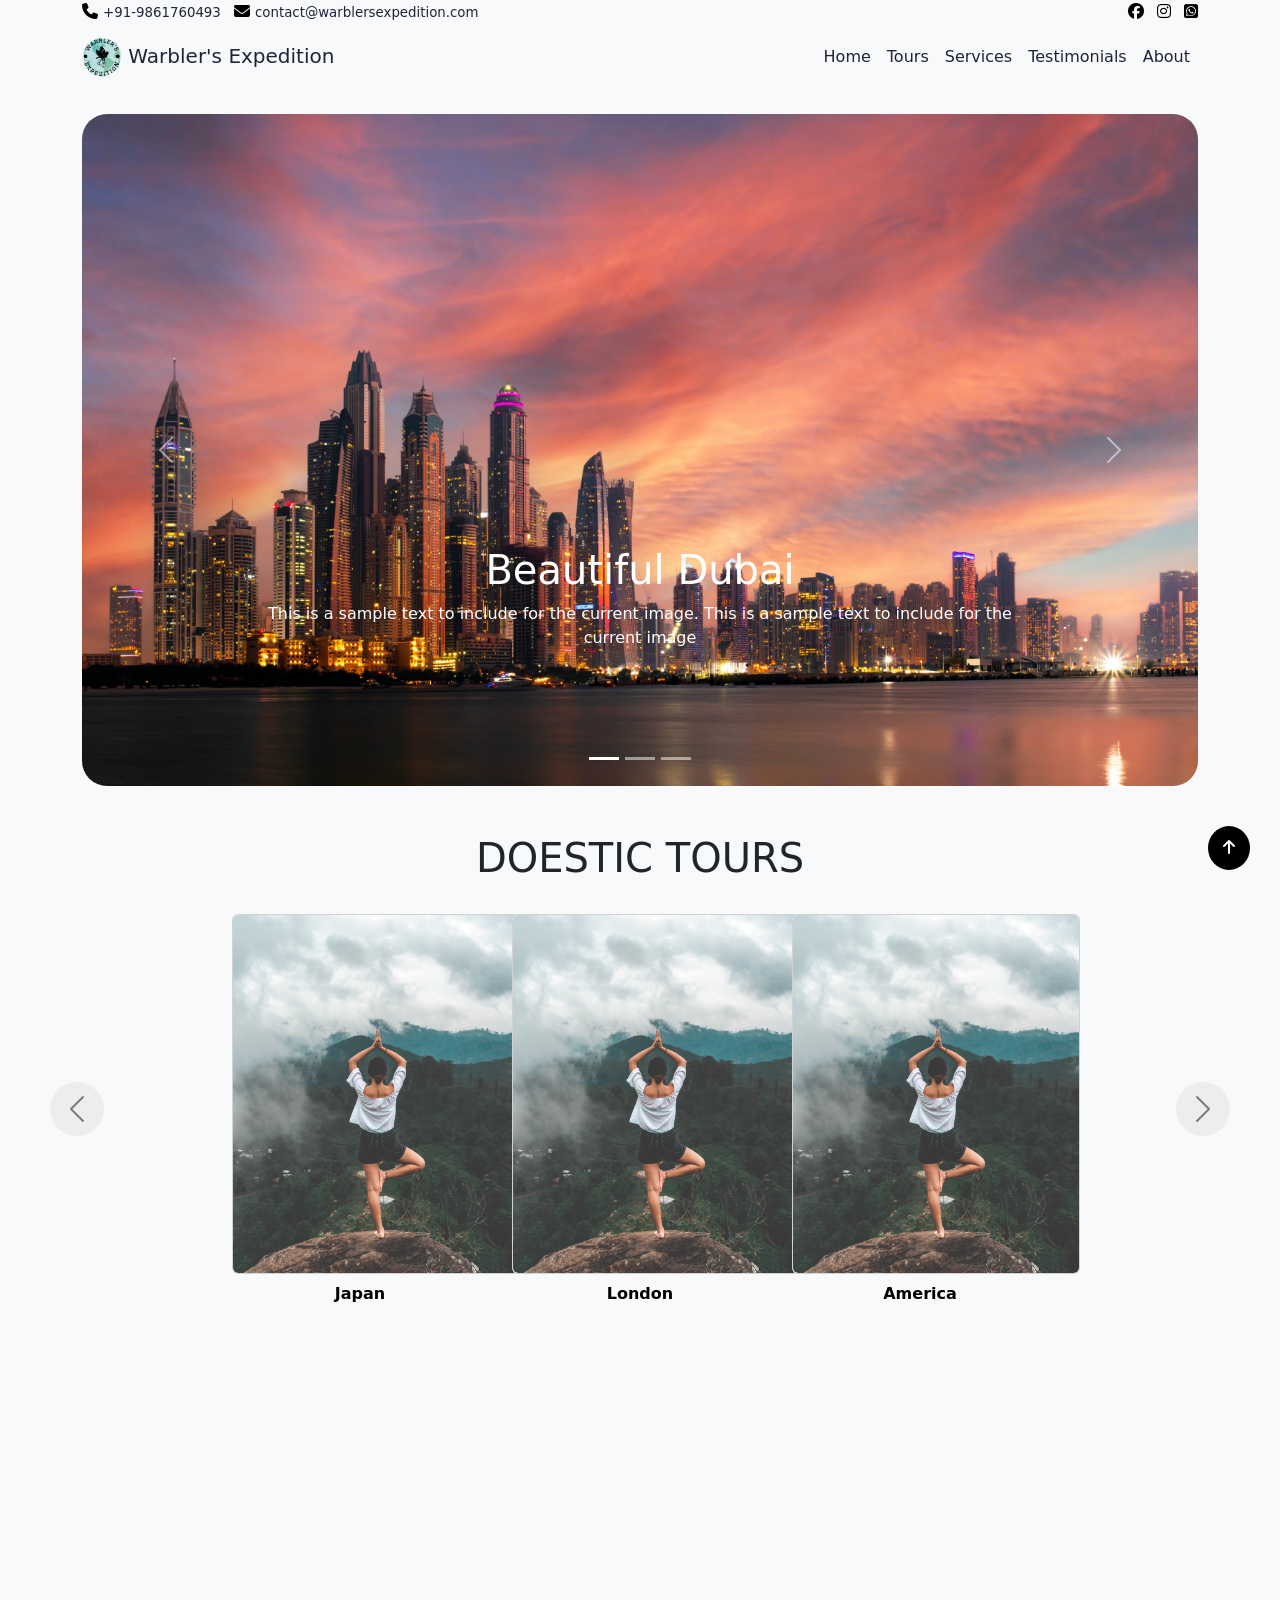
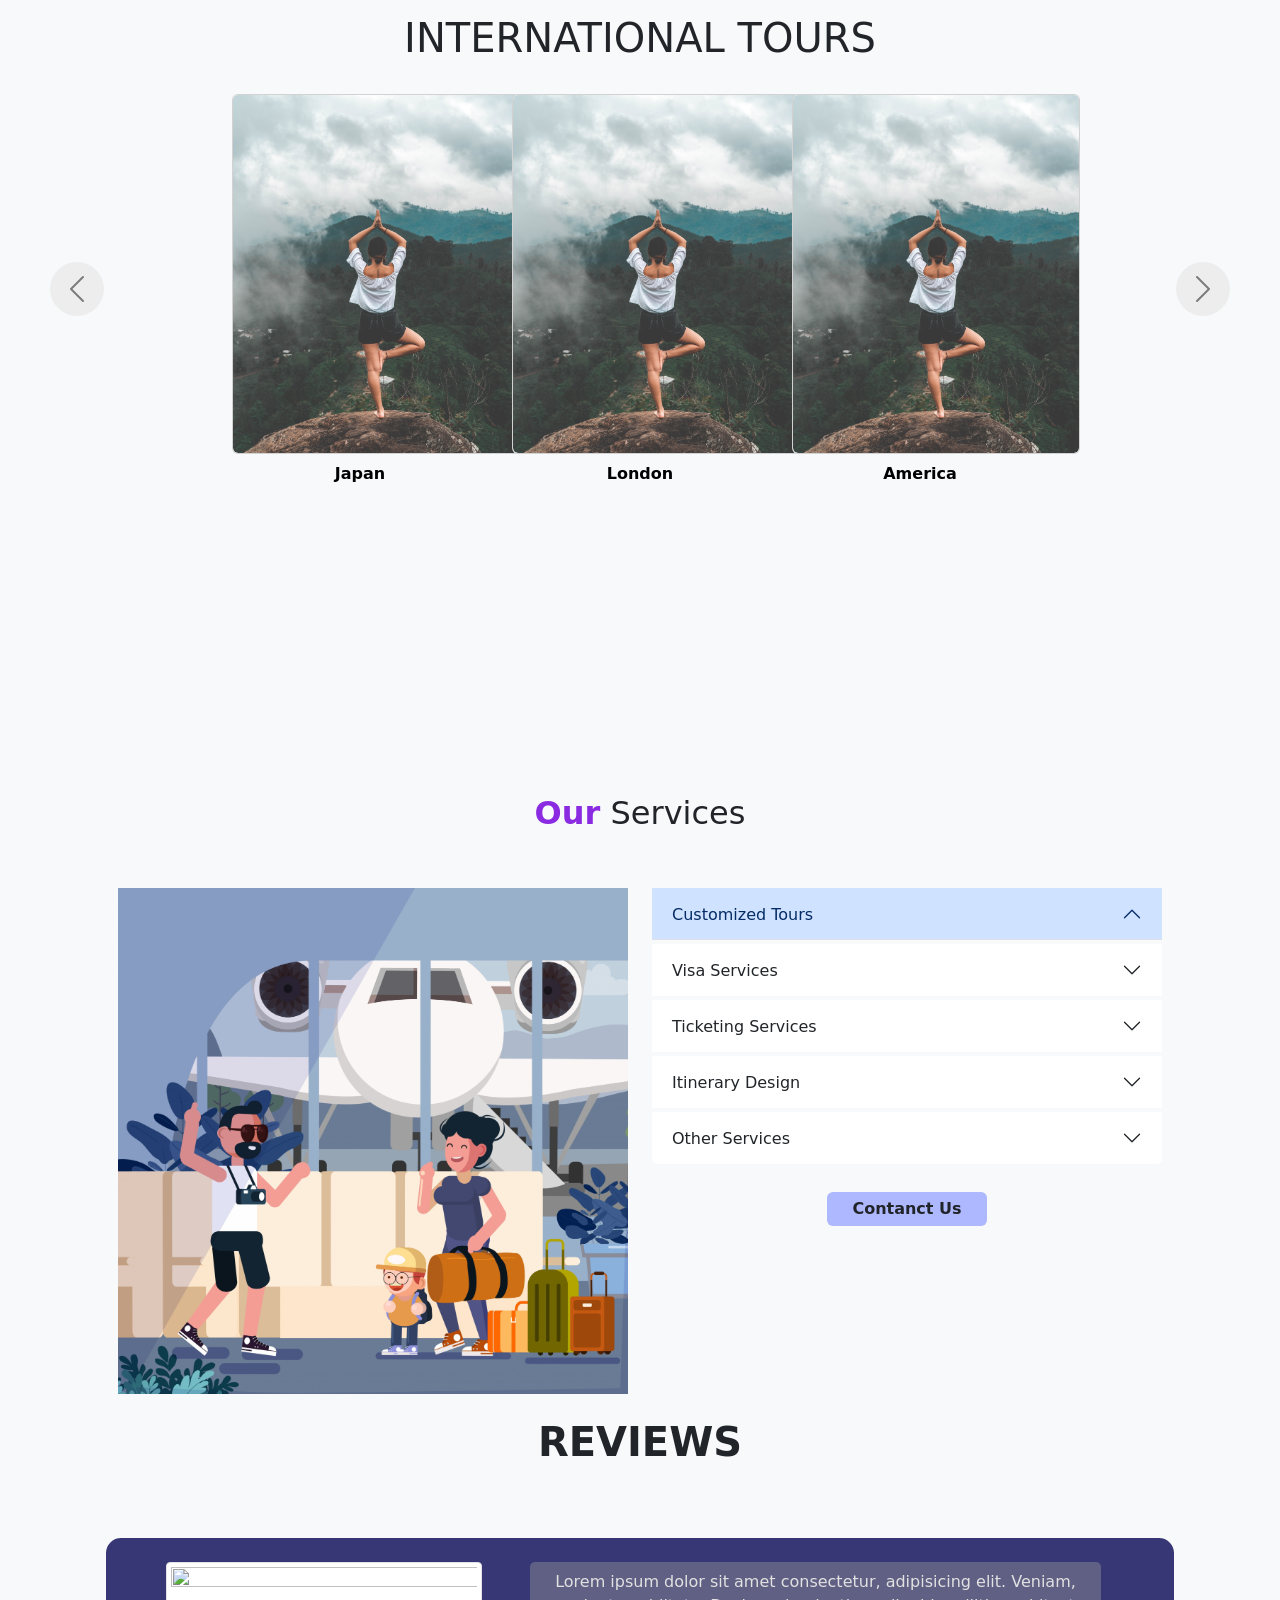
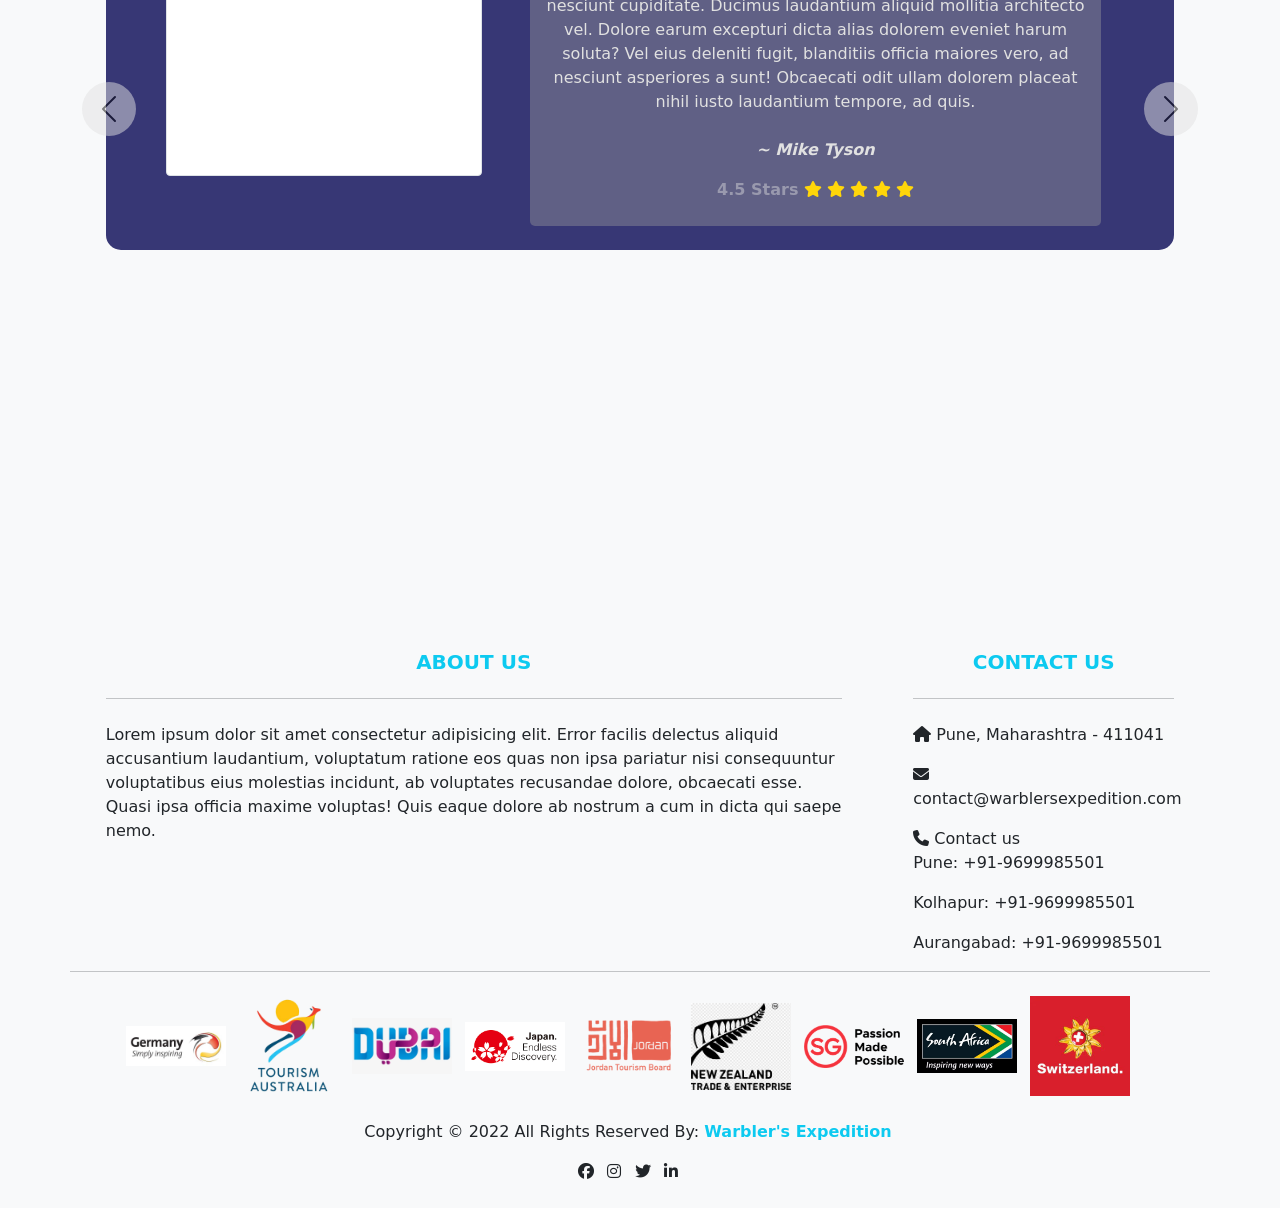
==== commit a834351f: "Add files via upload" ====
--- a/index.html
+++ b/index.html
@@ -1,985 +1,985 @@
-<!doctype html>
-<html lang="en">
-  <head>
-    <!-- Required meta tags -->
-    <meta charset="utf-8">
-    <meta name="viewport" content="width=device-width, initial-scale=1">
-
-    <!-- Bootstrap CSS -->
-    <link href="https://cdn.jsdelivr.net/npm/bootstrap@5.0.2/dist/css/bootstrap.min.css" rel="stylesheet" integrity="sha384-EVSTQN3/azprG1Anm3QDgpJLIm9Nao0Yz1ztcQTwFspd3yD65VohhpuuCOmLASjC" crossorigin="anonymous">
-    <link rel="stylesheet" href="https://cdnjs.cloudflare.com/ajax/libs/font-awesome/6.2.1/css/all.min.css" integrity="sha512-MV7K8+y+gLIBoVD59lQIYicR65iaqukzvf/nwasF0nqhPay5w/9lJmVM2hMDcnK1OnMGCdVK+iQrJ7lzPJQd1w==" crossorigin="anonymous" referrerpolicy="no-referrer" />
-    <link rel="stylesheet" href="style/style.css">
-    <title>WE</title>
-  </head>
-  <body>
-    <div class="base bg-light">
-        <!-- header start -->
-        <div class="header-wrapper bg-light">
-            <div class="container d-none d-lg-block center-block">
-                <div class="row">
-                    <div class="col-6" align="left">
-                        <i class="fa-solid fa-phone" style="color: #669bbc;"></i>
-                        <a href="tel:919861760493" style="color: #22223b; font-size: smaller;padding-right: .5rem;">+91-9861760493</a>
-                        <i class="fa-solid fa-envelope" style=" color:#bc3908;" ></i>
-                        <a href="mailto:contact@warblersexpedition.com" style="color: #22223b; font-size: smaller;">contact@warblersexpedition.com</a>
-                    </div>
-                    <div class="col-6" align="right">
-                        
-                        <a href="https://www.facebook.com/WarblersExpedition"><i class="fa-brands fa-facebook" style="color: #3b5998; padding-right: .5rem;"></i></a>
-                        
-                        
-                        <a href="https://instagram.com/warblersexpedition?igshid=YmMyMTA2M2Y="><i class="fa-brands fa-instagram" style="color: #fd5949; padding-right: .5rem;"></i></a>
-                        
-                        
-                        <a href="#"><i class="fa-brands fa-square-whatsapp" style="color:#128C7E;"></i></a>
-                        
-                        
-                    </div>
-                </div>
-            </div>
-            <div class="container d-lg-none center-block" align="center">
-                <div class="row">
-                    <div class="col">
-                        <a href="tel:919861760493"><i class="fa-solid fa-phone" style="color:#669bbc;padding-right: .5rem;"></i></a>
-                        <a href="mailto:contact@warblersexpedition.com"><i class="fa-solid fa-envelope" style="color:#bc3908;padding-right: .5rem;" ></i></a>
-                        <a href="https://www.facebook.com/WarblersExpedition"><i class="fa-brands fa-facebook"style="color: #3b5998;padding-right: .5rem;"></i></a>
-                        <a href="https://instagram.com/warblersexpedition?igshid=YmMyMTA2M2Y="><i class="fa-brands fa-square-instagram" style="color: #962fbf;padding-right: .5rem;"></i></a>
-                        <a href="#"><i class="fa-brands fa-square-whatsapp" style="color:#128C7E;"></i></a>
-                    </div>
-                    
-                </div>
-            </div>
-            <div class="container">
-                <nav class="navbar navbar-expand-md navbar-light bg-light">
-                    <a href="#" class="navbar-brand" style="color: #22223b">
-                        <img src="images/logo.png" alt="WE logo" width="40" height="40" class="d-inline-block align-center" />
-                    Warbler's Expedition
-                    </a>
-                    <button
-                    class="navbar-toggler"
-                    type="button"
-                    data-bs-toggle="collapse"
-                    data-bs-target="#toggleMobileMenu"
-                    aria-controls="#toggleMobileMenu"
-                    aria-expanded="false"
-                    aria-label="Toggle navigation"
-                    >
-                        <span class="navbar-toggler-icon"></span>
-                    </button>
-                    <div class="collapse navbar-collapse" id="toggleMobileMenu">
-                        <ul class="navbar-nav ms-auto text-center" >
-                            <li>
-                                <a href="#home" style="color: #22223b" class="nav-link">Home</a>
-                            </li>
-                            <li>
-                                <a href="#tours" style="color: #22223b" class="nav-link">Tours</a>
-                            </li>
-                            <li>
-                                <a href="#services" style="color: #22223b" class="nav-link">Services</a>
-                            </li>
-                            <li>
-                                <a href="#reviews" style="color: #22223b" class="nav-link">Testimonials</a>
-                            </li>
-                            <li>
-                                <a href="#about" style="color: #22223b" class="nav-link">About</a>
-                            </li>
-                        </ul>
-                    </div>
-                </nav>
-            </div>
-        </div>
-        <!-- header ends -->
-
-        <!-- image slider start -->
-        <div class="container mt-4 mb-4">
-        <div id="myCarousel" class="carousel slide carousel-fade" data-bs-touch="true"data-bs-ride="carousel">
-            <div class="carousel-indicators">
-                <button type="button" data-bs-target="#myCarousel" data-bs-slide-to="0" class="active" aria-current="true" aria-label="Slide 1"></button>
-                <button type="button" data-bs-target="#myCarousel" data-bs-slide-to="1" aria-label="Slide 2"></button>
-                <button type="button" data-bs-target="#myCarousel" data-bs-slide-to="2" aria-label="Slide 3"></button>
-            </div>
-            
-            <div class="carousel-inner" style="border-radius: 25px;">
-                <div class="carousel-item active">
-                <img src="images/1.jpg" class="d-block w-100 header-img" alt="...">
-                <div class="carousel-caption">
-                    <h1>Beautiful Dubai</h1>
-                    <p>
-                    This is a sample text to include for the current image. This is a sample text to include for the current image
-                    </p>
-                </div>
-                </div>
-                <div class="carousel-item">
-                <img src="images/2.jpg" class="d-block w-100 header-img" alt="...">
-                <div class="carousel-caption">
-                    <h1>Beautiful Sigapore</h1>
-                    <p>
-                    This is a sample text to include for the current image. This is a sample text to include for the current image
-                    </p>
-                </div>
-                </div>
-                <div class="carousel-item">
-                <img src="images/3.jpg" class="d-block w-100 header-img" alt="...">
-                <div class="carousel-caption">
-                    <h1>Beautiful Thailand</h1>
-                    <p>
-                    This is a sample text to include for the current image. This is a sample text to include for the current image
-                    </p>
-                </div>
-                </div>
-            </div>
-            <button class="carousel-control-prev" type="button" data-bs-target="#myCarousel" data-bs-slide="prev">
-                <span class="carousel-control-prev-icon" aria-hidden="true"></span>
-                <span class="visually-hidden">Previous</span>
-            </button>
-            <button class="carousel-control-next" type="button" data-bs-target="#myCarousel" data-bs-slide="next">
-                <span class="carousel-control-next-icon" aria-hidden="true"></span>
-                <span class="visually-hidden">Next</span>
-            </button>
-        </div>
-        </div>
-        <!-- TOURS STRAT -->
-        <div class="tours" id="tours">
-        <!-- ----------------DOMESTIC TOURS--------------------- -->
-        <div class="domestic-tours">
-            <div class="tour-title m-4">
-                <h1 align="center">DOESTIC TOURS</h1>
-            </div>
-            
-            <!-- LARGE SCREEN START -->
-            <div id="lgDomCarousel" class="carousel carousel-dark slide d-none d-lg-none d-xl-block mb-1" data-bs-ride="carousel">
-                <div class="carousel-inner">
-                    <div class="carousel-item active">
-                        <div class="row justify-content-center">
-                            <div class="col-3" align="center">
-                                <div class="card" style="width: 18rem;">
-                                    <img class="card-img" src="images/tour-1.jpg" alt="...">
-                                    <div class="card-body">
-                                        <h1 class="card-title">India</h1>
-                                        <p class="card-info">Lorem ipsum dolor sit, amet consectetur adipisicing elit. Rem veritatis quidem atque, voluptatum qui ut 
-                                            sit dolores repudiandae earum inventore.
-                                        </p>
-                                        <button class="card-btn" onclick="showModal();">Know More</button>
-                                    </div>
-                                </div>
-                                <p class="card-name m-2" style="color: black; font-weight: 800;">Japan</p>
-                            </div>
-                            <div class="col-3" align="center">
-                                <div class="card" style="width: 18rem;">
-                                    <img class="card-img" src="images/tour-1.jpg" alt="...">
-                                    <div class="card-body">
-                                        <h1 class="card-title">India</h1>
-                                        <p class="card-info">Lorem ipsum dolor sit, amet consectetur adipisicing elit. Rem veritatis quidem atque, voluptatum qui ut 
-                                            sit dolores repudiandae earum inventore.
-                                        </p>
-                                        <button class="card-btn" onclick="showModal();">Know More</button>
-                                    </div>
-                                </div>
-                                <p class="card-name m-2" style="color: black; font-weight: 800;">London</p>
-                            </div>
-                            <div class="col-3" align="center">
-                                <div class="card" style="width: 18rem;">
-                                    <img class="card-img" src="images/tour-1.jpg" alt="...">
-                                    <div class="card-body">
-                                        <h1 class="card-title">India</h1>
-                                        <p class="card-info">Lorem ipsum dolor sit, amet consectetur adipisicing elit. Rem veritatis quidem atque, voluptatum qui ut 
-                                            sit dolores repudiandae earum inventore.
-                                        </p>
-                                        <button class="card-btn" onclick="showModal();">Know More</button>
-                                    </div>
-                                </div>
-                                <p class="card-name m-2" style="color: black; font-weight: 800;">America</p>
-                            </div>
-                        </div>
-                    </div>
-                    <div class="carousel-item">
-                        <div class="row justify-content-center">
-                            <div class="col-3" align="center">
-                                <div class="card" style="width: 18rem;">
-                                    <img class="card-img" src="images/tour-1.jpg" alt="...">
-                                    <div class="card-body">
-                                        <h1 class="card-title">India</h1>
-                                        <p class="card-info">Lorem ipsum dolor sit, amet consectetur adipisicing elit. Rem veritatis quidem atque, voluptatum qui ut 
-                                            sit dolores repudiandae earum inventore.
-                                        </p>
-                                        <button class="card-btn" onclick="showModal();">Know More</button>
-                                    </div>
-                                </div>
-                                <p class="card-name m-2" style="color: black; font-weight: 800;">Dubai</p>
-                            </div>
-                            <div class="col-3" align="center">
-                                <div class="card" style="width: 18rem;">
-                                    <img class="card-img" src="images/tour-1.jpg" alt="...">
-                                    <div class="card-body">
-                                        <h1 class="card-title">India</h1>
-                                        <p class="card-info">Lorem ipsum dolor sit, amet consectetur adipisicing elit. Rem veritatis quidem atque, voluptatum qui ut 
-                                            sit dolores repudiandae earum inventore.
-                                        </p>
-                                        <button class="card-btn" onclick="showModal();">Know More</button>
-                                    </div>
-                                </div>
-                                <p class="card-name m-2" style="color: black; font-weight: 800;">Singapore</p>
-                            </div>
-                            <div class="col-3" align="center">
-                                <div class="card" style="width: 18rem;">
-                                    <img class="card-img" src="images/tour-1.jpg" alt="...">
-                                    <div class="card-body">
-                                        <h1 class="card-title">India</h1>
-                                        <p class="card-info">Lorem ipsum dolor sit, amet consectetur adipisicing elit. Rem veritatis quidem atque, voluptatum qui ut 
-                                            sit dolores repudiandae earum inventore.
-                                        </p>
-                                        <button class="card-btn" onclick="showModal();">Know More</button>
-                                    </div>
-                                </div>
-                                <p class="card-name m-2" style="color: black; font-weight: 800;">Bali</p>
-                            </div>
-                        </div>
-                    </div>
-                
-                </div>
-                <button class="carousel-control-prev" type="button" data-bs-target="#lgDomCarousel" data-bs-slide="prev">
-                <span class="carousel-control-prev-icon" aria-hidden="true"></span>
-                <span class="visually-hidden">Previous</span>
-                </button>
-                <button class="carousel-control-next" type="button" data-bs-target="#lgDomCarousel" data-bs-slide="next">
-                <span class="carousel-control-next-icon" aria-hidden="true"></span>
-                <span class="visually-hidden">Next</span>
-                </button>
-            </div>
-            <!-- LARGE SCREEN END -->
-
-
-            <!-- MEDIUM SCREEN START -->
-            <div id="mdDomCarousel" class="carousel carousel-dark slide d-none d-lg-block d-xl-none mb-1" data-bs-ride="carousel">
-                <div class="carousel-inner">
-                    <div class="carousel-item active">
-                        <div class="row justify-content-center">
-                            <div class="col-6" align="center">
-                                <div class="card" style="width: 18rem;">
-                                    <img class="card-img" src="images/tour-1.jpg" alt="...">
-                                    <div class="card-body">
-                                        <h1 class="card-title">India</h1>
-                                        <p class="card-info">Lorem ipsum dolor sit, amet consectetur adipisicing elit. Rem veritatis quidem atque, voluptatum qui ut 
-                                            sit dolores repudiandae earum inventore.
-                                        </p>
-                                        <button class="card-btn" onclick="showModal();">Know More</button>
-                                    </div>
-                                </div>
-                                <p class="card-name m-2" style="color: black; font-weight: 800;">London</p>
-                            </div>
-                            <div class="col-6" align="center">
-                                <div class="card" style="width: 18rem;">
-                                    <img class="card-img" src="images/tour-1.jpg" alt="...">
-                                    <div class="card-body">
-                                        <h1 class="card-title">India</h1>
-                                        <p class="card-info">Lorem ipsum dolor sit, amet consectetur adipisicing elit. Rem veritatis quidem atque, voluptatum qui ut 
-                                            sit dolores repudiandae earum inventore.
-                                        </p>
-                                        <button class="card-btn" onclick="showModal();">Know More</button>
-                                    </div>
-                                </div>
-                                <p class="card-name m-2" style="color: black; font-weight: 800;">America</p>
-                            </div>
-                        </div>
-                    </div>
-                    <div class="carousel-item">
-                        <div class="row justify-content-center">
-                            <div class="col-6" align="center">
-                                <div class="card" style="width: 18rem;">
-                                    <img class="card-img" src="images/tour-1.jpg" alt="...">
-                                    <div class="card-body">
-                                        <h1 class="card-title">India</h1>
-                                        <p class="card-info">Lorem ipsum dolor sit, amet consectetur adipisicing elit. Rem veritatis quidem atque, voluptatum qui ut 
-                                            sit dolores repudiandae earum inventore.
-                                        </p>
-                                        <button class="card-btn" onclick="showModal();">Know More</button>
-                                    </div>
-                                </div>
-                                <p class="card-name m-2" style="color: black; font-weight: 800;">Singapore</p>
-                            </div>
-                            <div class="col-3" align="center">
-                                <div class="card" style="width: 18rem;">
-                                    <img class="card-img" src="images/tour-1.jpg" alt="...">
-                                    <div class="card-body">
-                                        <h1 class="card-title">India</h1>
-                                        <p class="card-info">Lorem ipsum dolor sit, amet consectetur adipisicing elit. Rem veritatis quidem atque, voluptatum qui ut 
-                                            sit dolores repudiandae earum inventore.
-                                        </p>
-                                        <button class="card-btn" onclick="showModal();">Know More</button>
-                                    </div>
-                                </div>
-                                <p class="card-name m-2" style="color: black; font-weight: 800;">Bali</p>
-                            </div>
-                        </div>
-                    </div>
-                
-                </div>
-                <button class="carousel-control-prev" type="button" data-bs-target="#mdDomCarousel" data-bs-slide="prev">
-                <span class="carousel-control-prev-icon" aria-hidden="true"></span>
-                <span class="visually-hidden">Previous</span>
-                </button>
-                <button class="carousel-control-next" type="button" data-bs-target="#mdDomCarousel" data-bs-slide="next">
-                <span class="carousel-control-next-icon" aria-hidden="true"></span>
-                <span class="visually-hidden">Next</span>
-                </button>
-            </div>
-            <!-- MEDIUM SCREEN END -->
-
-
-            <!-- SMALL SCREEN START -->
-            <div id="smDomeCarousel" class="carousel carousel-dark slide d-block d-md-block d-lg-none d-xl-none mb-1" data-bs-ride="carousel">
-                <div class="carousel-inner">
-                    <div class="carousel-item active">
-                        <div class="row justify-content-center">
-                            <div class="col-12" align="center">
-                                <div class="card" style="width: 18rem;">
-                                    <img class="card-img" src="images/tour-1.jpg" alt="...">
-                                    <div class="card-body">
-                                        <h1 class="card-title">India</h1>
-                                        <p class="card-info">Lorem ipsum dolor sit, amet consectetur adipisicing elit. Rem veritatis quidem atque, voluptatum qui ut 
-                                            sit dolores repudiandae earum inventore.
-                                        </p>
-                                        <button class="card-btn" onclick="showModal();">Know More</button>
-                                    </div>
-                                </div>
-                                <p class="card-name m-2" style="color: black; font-weight: 800;">London</p>
-                            </div>
-                        </div>
-                    </div>
-                    <div class="carousel-item">
-                        <div class="row justify-content-center">
-                            <div class="col-12" align="center">
-                                <div class="card" style="width: 18rem;">
-                                    <img class="card-img" src="images/tour-1.jpg" alt="...">
-                                    <div class="card-body">
-                                        <h1 class="card-title">India</h1>
-                                        <p class="card-info">Lorem ipsum dolor sit, amet consectetur adipisicing elit. Rem veritatis quidem atque, voluptatum qui ut 
-                                            sit dolores repudiandae earum inventore.
-                                        </p>
-                                        <button class="card-btn" onclick="showModal();">Know More</button>
-                                    </div>
-                                </div>
-                                <p class="card-name m-2" style="color: black; font-weight: 800;">Singapore</p>
-                            </div>
-                            
-                        </div>
-                    </div>
-                
-                </div>
-                <button class="carousel-control-prev" type="button" data-bs-target="#smDomeCarousel" data-bs-slide="prev">
-                <span class="carousel-control-prev-icon" aria-hidden="true"></span>
-                <span class="visually-hidden">Previous</span>
-                </button>
-                <button class="carousel-control-next" type="button" data-bs-target="#smDomeCarousel" data-bs-slide="next">
-                <span class="carousel-control-next-icon" aria-hidden="true"></span>
-                <span class="visually-hidden">Next</span>
-                </button>
-            </div>
-            <!-- SMALL SCREEN END -->
-        </div>
-
-        <!-- -------------INTERNATIONAL TOURS CAROUSEL---------------- -->
-
-        <div class="international-tours">
-            <div class="tour-title m-4">
-                <h1 align="center">INTERNATIONAL TOURS</h1>
-            </div>
-            
-            <!-- LARGE SCREEN START -->
-            <div id="lgIntCarousel" class="carousel carousel-dark slide d-none d-lg-none d-xl-block mb-1" data-bs-ride="carousel">
-                <div class="carousel-inner">
-                    <div class="carousel-item active">
-                        <div class="row justify-content-center">
-                            <div class="col-3" align="center">
-                                <div class="card" style="width: 18rem;">
-                                    <img class="card-img" src="images/tour-1.jpg" alt="...">
-                                    <div class="card-body">
-                                        <h1 class="card-title">India</h1>
-                                        <p class="card-info">Lorem ipsum dolor sit, amet consectetur adipisicing elit. Rem veritatis quidem atque, voluptatum qui ut 
-                                            sit dolores repudiandae earum inventore.
-                                        </p>
-                                        <button class="card-btn" onclick="showModal();">Know More</button>
-                                    </div>
-                                </div>
-                                <p class="card-name m-2" style="color: black; font-weight: 800;">Japan</p>
-                            </div>
-                            <div class="col-3" align="center">
-                                <div class="card" style="width: 18rem;">
-                                    <img class="card-img" src="images/tour-1.jpg" alt="...">
-                                    <div class="card-body">
-                                        <h1 class="card-title">India</h1>
-                                        <p class="card-info">Lorem ipsum dolor sit, amet consectetur adipisicing elit. Rem veritatis quidem atque, voluptatum qui ut 
-                                            sit dolores repudiandae earum inventore.
-                                        </p>
-                                        <button class="card-btn" onclick="showModal();">Know More</button>
-                                    </div>
-                                </div>
-                                <p class="card-name m-2" style="color: black; font-weight: 800;">London</p>
-                            </div>
-                            <div class="col-3" align="center">
-                                <div class="card" style="width: 18rem;">
-                                    <img class="card-img" src="images/tour-1.jpg" alt="...">
-                                    <div class="card-body">
-                                        <h1 class="card-title">India</h1>
-                                        <p class="card-info">Lorem ipsum dolor sit, amet consectetur adipisicing elit. Rem veritatis quidem atque, voluptatum qui ut 
-                                            sit dolores repudiandae earum inventore.
-                                        </p>
-                                        <button class="card-btn" onclick="showModal();">Know More</button>
-                                    </div>
-                                </div>
-                                <p class="card-name m-2" style="color: black; font-weight: 800;">America</p>
-                            </div>
-                        </div>
-                    </div>
-                    <div class="carousel-item">
-                        <div class="row justify-content-center">
-                            <div class="col-3" align="center">
-                                <div class="card" style="width: 18rem;">
-                                    <img class="card-img" src="images/tour-1.jpg" alt="...">
-                                    <div class="card-body">
-                                        <h1 class="card-title">India</h1>
-                                        <p class="card-info">Lorem ipsum dolor sit, amet consectetur adipisicing elit. Rem veritatis quidem atque, voluptatum qui ut 
-                                            sit dolores repudiandae earum inventore.
-                                        </p>
-                                        <button class="card-btn" onclick="showModal();">Know More</button>
-                                    </div>
-                                </div>
-                                <p class="card-name m-2" style="color: black; font-weight: 800;">Dubai</p>
-                            </div>
-                            <div class="col-3" align="center">
-                                <div class="card" style="width: 18rem;">
-                                    <img class="card-img" src="images/tour-1.jpg" alt="...">
-                                    <div class="card-body">
-                                        <h1 class="card-title">India</h1>
-                                        <p class="card-info">Lorem ipsum dolor sit, amet consectetur adipisicing elit. Rem veritatis quidem atque, voluptatum qui ut 
-                                            sit dolores repudiandae earum inventore.
-                                        </p>
-                                        <button class="card-btn" onclick="showModal();">Know More</button>
-                                    </div>
-                                </div>
-                                <p class="card-name m-2" style="color: black; font-weight: 800;">Singapore</p>
-                            </div>
-                            <div class="col-3" align="center">
-                                <div class="card" style="width: 18rem;">
-                                    <img class="card-img" src="images/tour-1.jpg" alt="...">
-                                    <div class="card-body">
-                                        <h1 class="card-title">India</h1>
-                                        <p class="card-info">Lorem ipsum dolor sit, amet consectetur adipisicing elit. Rem veritatis quidem atque, voluptatum qui ut 
-                                            sit dolores repudiandae earum inventore.
-                                        </p>
-                                        <button class="card-btn" onclick="showModal();">Know More</button>
-                                    </div>
-                                </div>
-                                <p class="card-name m-2" style="color: black; font-weight: 800;">Bali</p>
-                            </div>
-                        </div>
-                    </div>
-                
-                </div>
-                <button class="carousel-control-prev" type="button" data-bs-target="#lgIntCarousel" data-bs-slide="prev">
-                <span class="carousel-control-prev-icon" aria-hidden="true"></span>
-                <span class="visually-hidden">Previous</span>
-                </button>
-                <button class="carousel-control-next" type="button" data-bs-target="#lgIntCarousel" data-bs-slide="next">
-                <span class="carousel-control-next-icon" aria-hidden="true"></span>
-                <span class="visually-hidden">Next</span>
-                </button>
-            </div>
-            <!-- LARGE SCREEN END -->
-
-            <!-- MEDIUM SCREEN START -->
-            <div id="mdIntCarousel" class="carousel carousel-dark slide d-none d-lg-block d-xl-none mb-1" data-bs-ride="carousel">
-                <div class="carousel-inner">
-                    <div class="carousel-item active">
-                        <div class="row justify-content-center">
-                            <div class="col-6" align="center">
-                                <div class="card" style="width: 18rem;">
-                                    <img class="card-img" src="images/tour-1.jpg" alt="...">
-                                    <div class="card-body">
-                                        <h1 class="card-title">India</h1>
-                                        <p class="card-info">Lorem ipsum dolor sit, amet consectetur adipisicing elit. Rem veritatis quidem atque, voluptatum qui ut 
-                                            sit dolores repudiandae earum inventore.
-                                        </p>
-                                        <button class="card-btn" onclick="showModal();">Know More</button>
-                                    </div>
-                                </div>
-                                <p class="card-name m-2" style="color: black; font-weight: 800;">London</p>
-                            </div>
-                            <div class="col-6" align="center">
-                                <div class="card" style="width: 18rem;">
-                                    <img class="card-img" src="images/tour-1.jpg" alt="...">
-                                    <div class="card-body">
-                                        <h1 class="card-title">India</h1>
-                                        <p class="card-info">Lorem ipsum dolor sit, amet consectetur adipisicing elit. Rem veritatis quidem atque, voluptatum qui ut 
-                                            sit dolores repudiandae earum inventore.
-                                        </p>
-                                        <button class="card-btn" onclick="showModal();">Know More</button>
-                                    </div>
-                                </div>
-                                <p class="card-name m-2" style="color: black; font-weight: 800;">America</p>
-                            </div>
-                        </div>
-                    </div>
-                    <div class="carousel-item">
-                        <div class="row justify-content-center">
-                            <div class="col-6" align="center">
-                                <div class="card" style="width: 18rem;">
-                                    <img class="card-img" src="images/tour-1.jpg" alt="...">
-                                    <div class="card-body">
-                                        <h1 class="card-title">India</h1>
-                                        <p class="card-info">Lorem ipsum dolor sit, amet consectetur adipisicing elit. Rem veritatis quidem atque, voluptatum qui ut 
-                                            sit dolores repudiandae earum inventore.
-                                        </p>
-                                        <button class="card-btn" onclick="showModal();">Know More</button>
-                                    </div>
-                                </div>
-                                <p class="card-name" style="color: black; font-weight: 800;">Singapore</p>
-                            </div>
-                            <div class="col-3" align="center">
-                                <div class="card" style="width: 18rem;">
-                                    <img class="card-img" src="images/tour-1.jpg" alt="...">
-                                    <div class="card-body">
-                                        <h1 class="card-title">India</h1>
-                                        <p class="card-info">Lorem ipsum dolor sit, amet consectetur adipisicing elit. Rem veritatis quidem atque, voluptatum qui ut 
-                                            sit dolores repudiandae earum inventore.
-                                        </p>
-                                        <button class="card-btn" onclick="showModal(
-                                            'Visit India!',
-                                            'This is a sample data for India modal Lorem ipsum dolor sit, amet consectetur adipisicing elit. Rem veritatis quidem atque, voluptatum qui ut sit dolores repudiandae earum inventore',
-                                            'India'
-                                        );">Know More</button>
-                                    </div>
-                                </div>
-                                <p class="card-name m-2" style="color: black; font-weight: 800;">Bali</p>
-                            </div>
-                        </div>
-                    </div>
-                
-                </div>
-                <button class="carousel-control-prev" type="button" data-bs-target="#mdIntCarousel" data-bs-slide="prev">
-                <span class="carousel-control-prev-icon" aria-hidden="true"></span>
-                <span class="visually-hidden">Previous</span>
-                </button>
-                <button class="carousel-control-next" type="button" data-bs-target="#mdIntCarousel" data-bs-slide="next">
-                <span class="carousel-control-next-icon" aria-hidden="true"></span>
-                <span class="visually-hidden">Next</span>
-                </button>
-            </div>
-            <!-- MEDIUM SCREEN END -->
-
-            <!-- SMALL SCREEN START -->
-            <div id="smIntCarousel" class="carousel carousel-dark slide d-block d-md-block d-lg-none d-xl-none mb-1" data-bs-ride="carousel">
-                <div class="carousel-inner">
-                    <div class="carousel-item active">
-                        <div class="row justify-content-center">
-                            <div class="col-12" align="center">
-                                <div class="card" style="width: 18rem;">
-                                    <img class="card-img" src="images/tour-1.jpg" alt="...">
-                                    <div class="card-body">
-                                        <h1 class="card-title">India</h1>
-                                        <p class="card-info">Lorem ipsum dolor sit, amet consectetur adipisicing elit. Rem veritatis quidem atque, voluptatum qui ut 
-                                            sit dolores repudiandae earum inventore.
-                                        </p>
-                                        <button class="card-btn" onclick="showModal();">Know More</button>
-                                    </div>
-                                </div>
-                                <p class="card-name m-2" style="color: black; font-weight: 800;">London</p>
-                            </div>
-                        </div>
-                    </div>
-                    <div class="carousel-item">
-                        <div class="row justify-content-center">
-                            <div class="col-12" align="center">
-                                <div class="card" style="width: 18rem;">
-                                    <img class="card-img" src="images/tour-1.jpg" alt="...">
-                                    <div class="card-body">
-                                        <h1 class="card-title">India</h1>
-                                        <p class="card-info">Lorem ipsum dolor sit, amet consectetur adipisicing elit. Rem veritatis quidem atque, voluptatum qui ut 
-                                            sit dolores repudiandae earum inventore.
-                                        </p>
-                                        <button class="card-btn" onclick="showModal();">Know More</button>
-                                    </div>
-                                </div>
-                                <p class="card-name m-2" style="color: black; font-weight: 800;">Singapore</p>
-                            </div>
-                            
-                        </div>
-                    </div>
-                
-                </div>
-                <button class="carousel-control-prev" type="button" data-bs-target="#smIntCarousel" data-bs-slide="prev">
-                <span class="carousel-control-prev-icon" aria-hidden="true"></span>
-                <span class="visually-hidden">Previous</span>
-                </button>
-                <button class="carousel-control-next" type="button" data-bs-target="#smIntCarousel" data-bs-slide="next">
-                <span class="carousel-control-next-icon" aria-hidden="true"></span>
-                <span class="visually-hidden">Next</span>
-                </button>
-            </div>
-            <!-- SMALL SCREEN END -->
-
-        </div>
-        </div>
-        <!-- TOURS END -->
-
-
-
-        <!-- SERVICES START -->
-        <div class="services-sec" id="services">
-            <div class="container">
-                <div class="row p-4">
-                <div class="col" align="center">
-                    <h2><strong style="color: blueviolet;">Our</strong> Services</h2>
-                </div>
-                </div>
-                <div class="row m-4">
-                    <div class="col-md-6 ">
-                        <img src="images/serv2.jpg" alt="img" class="img-fluid">
-                    </div>
-                    <div class="col-md-6">
-                        <div class="accordion" id="accordionExample">
-                            <div class="accordion-item mb-1">
-                                <div class="acc-card">
-                                    <h2 class="accordion-header" id="headingOne">
-                                        <button class="accordion-button" type="button" data-bs-toggle="collapse" data-bs-target="#collapseOne" aria-expanded="true" aria-controls="collapseOne">
-                                            Customized Tours
-                                        </button>
-                                    </h2>
-                                    <div id="collapseOne" class="accordion-collapse collapse" aria-labelledby="headingOne" data-bs-parent="#accordionExample">
-                                        <div class="accordion-body">
-                                            <strong>This is the first item's accordion body.</strong> It is shown by default, until the collapse plugin adds the appropriate classes that we use to style each element. These classes control the overall appearance, as well as the showing and hiding via CSS transitions. You can modify any of this with custom CSS or overriding our default variables. It's also worth noting that just about any HTML can go within the <code>.accordion-body</code>, though the transition does limit overflow.
-                                        </div>
-                                    </div>
-                                </div>
-                            </div>
-                            <div class="accordion-item mb-1">
-                            <h2 class="accordion-header" id="headingTwo">
-                                <button class="accordion-button collapsed" type="button" data-bs-toggle="collapse" data-bs-target="#collapseTwo" aria-expanded="false" aria-controls="collapseTwo">
-                                Visa Services
-                                </button>
-                            </h2>
-                            <div id="collapseTwo" class="accordion-collapse collapse" aria-labelledby="headingTwo" data-bs-parent="#accordionExample">
-                                <div class="accordion-body">
-                                <strong>This is the second item's accordion body.</strong> It is hidden by default, until the collapse plugin adds the appropriate classes that we use to style each element. These classes control the overall appearance, as well as the showing and hiding via CSS transitions. You can modify any of this with custom CSS or overriding our default variables. It's also worth noting that just about any HTML can go within the <code>.accordion-body</code>, though the transition does limit overflow.
-                                </div>
-                            </div>
-                            </div>
-                            <div class="accordion-item mb-1">
-                            <h2 class="accordion-header" id="headingThree">
-                                <button class="accordion-button collapsed" type="button" data-bs-toggle="collapse" data-bs-target="#collapseThree" aria-expanded="false" aria-controls="collapseThree">
-                                Ticketing Services
-                                </button>
-                            </h2>
-                            <div id="collapseThree" class="accordion-collapse collapse" aria-labelledby="headingThree" data-bs-parent="#accordionExample">
-                                <div class="accordion-body">
-                                <strong>This is the third item's accordion body.</strong> It is hidden by default, until the collapse plugin adds the appropriate classes that we use to style each element. These classes control the overall appearance, as well as the showing and hiding via CSS transitions. You can modify any of this with custom CSS or overriding our default variables. It's also worth noting that just about any HTML can go within the <code>.accordion-body</code>, though the transition does limit overflow.
-                                </div>
-                            </div>
-                            </div>
-                            <div class="accordion-item mb-1">
-                            <h2 class="accordion-header" id="headingFour">
-                                <button class="accordion-button collapsed" type="button" data-bs-toggle="collapse" data-bs-target="#collapseFour" aria-expanded="false" aria-controls="collapseFour">
-                                Itinerary Design
-                                </button>
-                            </h2>
-                            <div id="collapseFour" class="accordion-collapse collapse" aria-labelledby="headingFour" data-bs-parent="#accordionExample">
-                                <div class="accordion-body">
-                                <strong>This is the third item's accordion body.</strong> It is hidden by default, until the collapse plugin adds the appropriate classes that we use to style each element. These classes control the overall appearance, as well as the showing and hiding via CSS transitions. You can modify any of this with custom CSS or overriding our default variables. It's also worth noting that just about any HTML can go within the <code>.accordion-body</code>, though the transition does limit overflow.
-                                </div>
-                            </div>
-                            </div>
-                            <div class="accordion-item mb-1">
-                            <h2 class="accordion-header" id="headingFive">
-                                <button class="accordion-button collapsed" type="button" data-bs-toggle="collapse" data-bs-target="#collapseFive" aria-expanded="false" aria-controls="collapseFive">
-                                Other Services 
-                                </button>
-                            </h2>
-                            <div id="collapseFive" class="accordion-collapse collapse" aria-labelledby="headingFive" data-bs-parent="#accordionExample">
-                                <div class="accordion-body">
-                                <strong>This is the third item's accordion body.</strong> It is hidden by default, until the collapse plugin adds the appropriate classes that we use to style each element. These classes control the overall appearance, as well as the showing and hiding via CSS transitions. You can modify any of this with custom CSS or overriding our default variables. It's also worth noting that just about any HTML can go within the <code>.accordion-body</code>, though the transition does limit overflow.
-                                </div>
-                            </div>
-                            </div>
-                        </div>
-                        <div class="service-contact-btn">
-                        <p><a href="#" class="btn m-4">Contanct Us</a></p>
-                        </div>
-                    </div>
-                </div>
-            </div>
-        </div>
-        <!-- SERVICES END -->
-
-
-        <!-- REVIEWS START -->
-        <div class="reviews container " id="reviews">
-        <h1 class="text-center text-uppercase mb-5" style="font-weight: 700;">Reviews</h1>
-        <div id="reviewCarousel" class="carousel carousel-dark slide" data-bs-ride="carousel">
-            <div class="carousel-inner">
-            <div class="carousel-item active" data-bs-interval="60000">
-                <div class="row m-4 p-4" style=" background-color: #373775; border-radius: 15px;" align="center">
-                <div class="col-10 col-lg-4 ms-4 text-center">
-                    <img src="images/rev-tour-1.jpg" class="img-thumbnail rounded-1 mb-4" height="400" width="600" alt="">
-                </div>
-                <div class="col-10 col-lg-7 ms-4 text-center">
-                    <div class="review-text p-2">
-                    <p style="color: #e1e1e1;">
-                        Lorem ipsum dolor sit amet consectetur, adipisicing elit. Veniam, nesciunt cupiditate. Ducimus laudantium aliquid mollitia architecto vel. Dolore earum excepturi dicta alias dolorem eveniet harum soluta? Vel eius deleniti fugit, blanditiis officia maiores vero, ad nesciunt asperiores a sunt! Obcaecati odit ullam dolorem placeat nihil iusto laudantium tempore, ad quis.
-                        <br>
-                        <br>
-                        <strong style="font-style: italic;">~ Mike Tyson</strong>
-                        <br>
-                    
-                        <div class="review-stars">
-                        <strong><span style="color: #e1e1e173;">4.5 Stars</span></strong>
-                        <li class="fa fa-star"></li>
-                        <li class="fa fa-star"></li>
-                        <li class="fa fa-star"></li>
-                        <li class="fa fa-star"></li>
-                        <li class="fa fa-star"></li>
-                        </div>
-                    </p>
-                    </div>
-                </div>
-                </div>
-            </div>
-            <div class="carousel-item" data-bs-interval="60000">
-                <div class="row m-4 p-4" style=" background-color: #373775; border-radius: 15px;" align="center">
-                <div class="col-10 col-lg-4 ms-4 text-center">
-                    <img src="images/rev-2.jpg" class="img-thumbnail rounded-1 mb-4" height="400" width="600" alt="">
-                </div>
-                <div class="col-10 col-lg-7 ms-4 text-center">
-                    <div class="review-text p-2">
-                    <p style="color: #e1e1e1;">
-                        Lorem ipsum dolor sit amet consectetur, adipisicing elit. Veniam, nesciunt cupiditate. Ducimus laudantium aliquid mollitia architecto vel. Dolore earum excepturi dicta alias dolorem eveniet harum soluta? Vel eius deleniti fugit, blanditiis officia maiores vero, ad nesciunt asperiores a sunt! Obcaecati odit ullam dolorem placeat nihil iusto laudantium tempore, ad quis.
-                        <br>
-                        <br>
-                        <strong style="font-style: italic;">~ Mike Tyson</strong>
-                        <br>
-                    
-                        <div class="review-stars">
-                        <strong><span style="color: #e1e1e173;">4.5 Stars</span></strong>
-                        <li class="fa fa-star"></li>
-                        <li class="fa fa-star"></li>
-                        <li class="fa fa-star"></li>
-                        <li class="fa fa-star"></li>
-                        <li class="fa fa-star"></li>
-                        </div>
-                    </p>
-                    </div>
-                </div>
-                </div>
-            </div>
-            <div class="carousel-item" data-bs-interval="60000">
-                <div class="row m-4 p-4 " style=" background-color: #22223b; border-radius: 15px;" align="center">
-                
-                <div class="col-11 col-lg-4 ms-4 text-center">
-                    <img src="images/rev-3.jpg" class="img-thumbnail rounded-1 mb-4" height="400" width="600" alt="">
-                </div>
-                <div class="col-11 col-lg-7 ms-4 text-center" >
-                    <div class="review-text p-2">
-                    <p style="color: #e1e1e1;">
-                        Lorem ipsum dolor sit amet consectetur, adipisicing elit. Veniam, nesciunt cupiditate. Ducimus laudantium aliquid mollitia architecto vel. Dolore earum excepturi dicta alias dolorem eveniet harum soluta? Vel eius deleniti fugit, blanditiis officia maiores vero, ad nesciunt asperiores a sunt! Obcaecati odit ullam dolorem placeat nihil iusto laudantium tempore, ad quis.
-                        <br>
-                        <br>
-                        <strong style="font-style: italic;">~ Mike Tyson</strong>
-                        <br>
-                    
-                        <div class="review-stars">
-                        <strong><span style="color: #e1e1e173;">4.5 Stars</span></strong>
-                        <li class="fa fa-star"></li>
-                        <li class="fa fa-star"></li>
-                        <li class="fa fa-star"></li>
-                        <li class="fa fa-star"></li>
-                        <li class="fa fa-star"></li>
-                        </div>
-                    </p>
-                    </div>
-                </div>
-                
-                </div>
-            </div>
-            <div class="carousel-item" data-bs-interval="60000">
-                <div class="row m-4 p-4 " style=" background-color: #22223b; border-radius: 15px;" align="center">
-                
-                <div class="col-11 col-lg-4 ms-4 text-center">
-                    <img src="images/rev-4.jpg" class="img-thumbnail rounded-1 mb-4" height="400" width="600" alt="">
-                </div>
-                <div class="col-11 col-lg-7 ms-4 text-center" >
-                    <div class="review-text p-2">
-                    <p style="color: #e1e1e1;">
-                        Lorem ipsum dolor sit amet consectetur, adipisicing elit. Veniam, nesciunt cupiditate. Ducimus laudantium aliquid mollitia architecto vel. Dolore earum excepturi dicta alias dolorem eveniet harum soluta? Vel eius deleniti fugit, blanditiis officia maiores vero, ad nesciunt asperiores a sunt! Obcaecati odit ullam dolorem placeat nihil iusto laudantium tempore, ad quis.
-                        <br>
-                        <br>
-                        <strong style="font-style: italic;">~ Mike Tyson</strong>
-                        <br>
-                    
-                        <div class="review-stars">
-                        <strong><span style="color: #e1e1e173;">4.5 Stars</span></strong>
-                        <li class="fa fa-star"></li>
-                        <li class="fa fa-star"></li>
-                        <li class="fa fa-star"></li>
-                        <li class="fa fa-star"></li>
-                        <li class="fa fa-star"></li>
-                        </div>
-                    </p>
-                    </div>
-                </div>
-                
-                </div>
-            </div>
-            <div class="carousel-item" data-bs-interval="60000">
-                <div class="row m-4 p-4 " style=" background-color: #22223b; border-radius: 15px;" align="center">
-                
-                <div class="col-11 col-lg-4 ms-4 text-center">
-                    <img src="images/rev-5.jpg" class="img-thumbnail rounded-1 mb-4" height="400" width="600" alt="">
-                </div>
-                <div class="col-11 col-lg-7 ms-4 text-center" >
-                    <div class="review-text p-2">
-                    <p style="color: #e1e1e1;">
-                        Lorem ipsum dolor sit amet consectetur, adipisicing elit. Veniam, nesciunt cupiditate. Ducimus laudantium aliquid mollitia architecto vel. Dolore earum excepturi dicta alias dolorem eveniet harum soluta? Vel eius deleniti fugit, blanditiis officia maiores vero, ad nesciunt asperiores a sunt! Obcaecati odit ullam dolorem placeat nihil iusto laudantium tempore, ad quis.
-                        <br>
-                        <br>
-                        <strong style="font-style: italic;">~ Mike Tyson</strong>
-                        <br>
-                    
-                        <div class="review-stars">
-                        <strong><span style="color: #e1e1e173;">4.5 Stars</span></strong>
-                        <li class="fa fa-star"></li>
-                        <li class="fa fa-star"></li>
-                        <li class="fa fa-star"></li>
-                        <li class="fa fa-star"></li>
-                        <li class="fa fa-star"></li>
-                        </div>
-                    </p>
-                    </div>
-                </div>
-                
-                </div>
-            </div>
-            </div>
-            <!-- <div class="container"> -->
-            <button class="carousel-control-prev" type="button" data-bs-target="#reviewCarousel" data-bs-slide="prev">
-            <span class="carousel-control-prev-icon" aria-hidden="true"></span>
-            <span class="visually-hidden">Previous</span>
-            </button>
-            <!-- </div> -->
-            <!-- <div class="container"> -->
-            <button class="carousel-control-next" type="button" data-bs-target="#reviewCarousel" data-bs-slide="next">
-            <span class="carousel-control-next-icon" aria-hidden="true"></span>
-            <span class="visually-hidden">Next</span>
-            </button>
-            <!-- </div> -->
-        </div>
-        </div>
-        <!-- REVIEWS END -->
-
-        
-        <!-- FOOTER SECTION -->
-        <footer class="gb-light text-dark pt-5 pb-4">
-        <div class="container text-center text-md-left">
-            <div class="row text-start text-md-left">
-                <div class="col-8  mx-auto mt-3 ">
-                    <h5 class="text-uppercase text-center mb-4 font-weight-bold text-info"><strong>About Us</strong></h5>
-                    <hr class="mb-4">
-                    <p>Lorem ipsum dolor sit amet consectetur adipisicing elit. Error facilis delectus aliquid accusantium laudantium, voluptatum ratione eos quas non ipsa pariatur nisi consequuntur voluptatibus eius molestias incidunt, ab voluptates recusandae dolore, obcaecati esse. Quasi ipsa officia maxime voluptas! Quis eaque dolore ab nostrum a cum in dicta qui saepe nemo.
-                    </p>
-                </div>
-                <div class="col col-md-4 col-lg-3 col-xl-3 mx-auto mt-3 ">
-                    <h5 class="text-uppercase text-center mb-4 font-weight-bold text-info"><strong>Contact Us</strong></h5>
-                    <hr class="mb-4">
-                    <p>
-                        <li class="fa fa-home mr-3"></li> Pune, Maharashtra - 411041
-                    </p>
-                    <p>
-                        <li class="fa fa-envelope mr-3"></li> contact@warblersexpedition.com
-                    </p>
-                    <p>
-                        <li class="fa fa-phone mr-3"></li> Contact us
-                        <p>Pune: +91-9699985501</p>
-                        <p>Kolhapur: +91-9699985501 </p>
-                        <p>Aurangabad: +91-9699985501</p>
-                        
-                        <!-- <li class="fa fa-phone mr-3"></li>  <br>
-                        <li class="fa fa-phone mr-3"></li> <br> -->
-                    </p>
-                </div>
-                <hr class="mb-4">
-                <!-- Country logos -->
-                <div class="row text-center d-flex justify-content-center">
-                    <div class="text-center">
-                        <li class="list-inline-item">
-                            <img src="images/germany.jpg" class="img-fluid" style="width: 100px;" alt="">
-                        </li>
-                        <li class="list-inline-item">
-                            <img src="images/australia-logo-kangaroo.png" class="img-fluid" style="width: 100px;" alt="">
-                        </li>
-                        <li class="list-inline-item">
-                            <img src="images/dubai.png" class="img-fluid" style="width: 100px;" alt="">
-                        </li>
-                        <li class="list-inline-item">
-                            <img src="images/japan.png" class="img-fluid" style="width: 100px;" alt="">
-                        </li>
-                        <li class="list-inline-item">
-                            <img src="images/jordan.png" class="img-fluid" style="width: 100px;" alt="">
-                        </li>
-                        <li class="list-inline-item">
-                            <img src="images/newzeeland.png" class="img-fluid" style="width: 100px;" alt="">
-                        </li>
-                        <li class="list-inline-item">
-                            <img src="images/singapore.png" class="img-fluid" style="width: 100px;" alt="">
-                        </li>
-                        <li class="list-inline-item">
-                            <img src="images/southafrica.jpg" class="img-fluid" style="width: 100px;" alt="">
-                        </li>
-                        <li class="list-inline-item">
-                            <img src="images/switzerland.jpg" class="img-fluid" style="width: 100px;" alt="">
-                        </li>
-
-                    </div>
-                </div>
-                <!-- Footer rights and social media logos -->
-                <div class="row text-center d-flex justify-content-center mt-4">
-                    <div>
-                        <p>
-                            Copyright &#169 2022 All Rights Reserved By: 
-                            <a href="#" style="text-decoration: none;">
-                                <strong class="text-info">Warbler's Expedition</strong>
-                            </a>
-                        </p>
-                    </div>
-                </div>
-                <div class="row text-center d-flex justify-content-center">
-                    <div class="text-center">
-                        <li class="list-inline-item">
-                            <a href="#" class="text-dark"><i class="fab fa-facebook"></i></a>
-                        </li>
-                        <li class="list-inline-item">
-                            <a href="#" class="text-dark"><i class="fab fa-instagram"></i></a>
-                        </li>
-                        <li class="list-inline-item">
-                            <a href="#" class="text-dark"><i class="fab fa-twitter"></i></a>
-                        </li>
-                        <li class="list-inline-item">
-                            <a href="#" class="text-dark"><i class="fab fa-linkedin-in"></i></a>
-                        </li>
-
-                    </div>
-                </div>
-                
-            </div>
-        </div>
-        
-        </footer>
-        <div onclick="scrollToTop()" class="scrollToTop"><i class="fa-solid fa-arrow-up"></i></div>
-    </div>
-    
-    <script src="https://cdn.jsdelivr.net/npm/bootstrap@5.0.2/dist/js/bootstrap.bundle.min.js" integrity="sha384-MrcW6ZMFYlzcLA8Nl+NtUVF0sA7MsXsP1UyJoMp4YLEuNSfAP+JcXn/tWtIaxVXM" crossorigin="anonymous"></script>
-    <script src="modal_with_customaction.js"></script>
-    <script>
-      function scrollToTop(){
-        window.scrollTo(0,0)
-      }
-    </script>
-  </body>
-</html>
+<!doctype html>
+<html lang="en">
+  <head>
+    <!-- Required meta tags -->
+    <meta charset="utf-8">
+    <meta name="viewport" content="width=device-width, initial-scale=1">
+
+    <!-- Bootstrap CSS -->
+    <link href="https://cdn.jsdelivr.net/npm/bootstrap@5.0.2/dist/css/bootstrap.min.css" rel="stylesheet" integrity="sha384-EVSTQN3/azprG1Anm3QDgpJLIm9Nao0Yz1ztcQTwFspd3yD65VohhpuuCOmLASjC" crossorigin="anonymous">
+    <link rel="stylesheet" href="https://cdnjs.cloudflare.com/ajax/libs/font-awesome/6.2.1/css/all.min.css" integrity="sha512-MV7K8+y+gLIBoVD59lQIYicR65iaqukzvf/nwasF0nqhPay5w/9lJmVM2hMDcnK1OnMGCdVK+iQrJ7lzPJQd1w==" crossorigin="anonymous" referrerpolicy="no-referrer" />
+    <link rel="stylesheet" href="style/style.css">
+    <title>WE</title>
+  </head>
+  <body>
+    <div class="base bg-light">
+        <!-- header start -->
+        <div class="header-wrapper bg-light">
+            <div class="container d-none d-lg-block center-block">
+                <div class="row">
+                    <div class="col-6" align="left">
+                        <i class="fa-solid fa-phone" style="color:#000;"></i>
+                        <a href="tel:919861760493" style="color: #22223b; font-size: smaller;padding-right: .5rem;">+91-9861760493</a>
+                        <i class="fa-solid fa-envelope" style="color:#000;"></i> 
+                        <a href="mailto:contact@warblersexpedition.com" style="color: #22223b; font-size: smaller;">contact@warblersexpedition.com</a>
+                    </div>
+                    <div class="col-6" align="right">
+                        
+                        <a href="https://www.facebook.com/WarblersExpedition"><i class="fa-brands fa-facebook" style="color:#000; padding-right: .5rem;"></i></a>
+                        
+                        
+                        <a href="https://instagram.com/warblersexpedition?igshid=YmMyMTA2M2Y="><i class="fa-brands fa-instagram" style="color:#000; padding-right: .5rem;"></i></a>
+                        
+                        
+                        <a href="#"><i class="fa-brands fa-square-whatsapp" style="color:#000;"></i></a>
+                        
+                        
+                    </div>
+                </div>
+            </div>
+            <div class="container d-lg-none center-block" align="center">
+                <div class="row">
+                    <div class="col">
+                        <a href="tel:919861760493"><i class="fa-solid fa-phone" style="color:#000;padding-right: .5rem;"></i></a>
+                        <a href="mailto:contact@warblersexpedition.com"><i class="fa-solid fa-envelope" style="color:#000;padding-right: .5rem;" ></i></a>
+                        <a href="https://www.facebook.com/WarblersExpedition"><i class="fa-brands fa-facebook"style="color: #000;padding-right: .5rem;"></i></a>
+                        <a href="https://instagram.com/warblersexpedition?igshid=YmMyMTA2M2Y="><i class="fa-brands fa-instagram" style="color: #000;padding-right: .5rem;"></i></a>
+                        <a href="#"><i class="fa-brands fa-whatsapp" style="color:#000;"></i></a>
+                    </div>
+                    
+                </div>
+            </div>
+            <div class="container">
+                <nav class="navbar navbar-expand-md navbar-light bg-light">
+                    <a href="#" class="navbar-brand" style="color: #22223b">
+                        <img src="images/logo.png" alt="WE logo" width="40" height="40" class="d-inline-block align-center" />
+                    Warbler's Expedition
+                    </a>
+                    <button
+                    class="navbar-toggler"
+                    type="button"
+                    data-bs-toggle="collapse"
+                    data-bs-target="#toggleMobileMenu"
+                    aria-controls="#toggleMobileMenu"
+                    aria-expanded="false"
+                    aria-label="Toggle navigation"
+                    >
+                        <span class="navbar-toggler-icon"></span>
+                    </button>
+                    <div class="collapse navbar-collapse" id="toggleMobileMenu">
+                        <ul class="navbar-nav ms-auto text-center" >
+                            <li>
+                                <a href="#home" style="color: #22223b" class="nav-link">Home</a>
+                            </li>
+                            <li>
+                                <a href="#tours" style="color: #22223b" class="nav-link">Tours</a>
+                            </li>
+                            <li>
+                                <a href="#services" style="color: #22223b" class="nav-link">Services</a>
+                            </li>
+                            <li>
+                                <a href="#reviews" style="color: #22223b" class="nav-link">Testimonials</a>
+                            </li>
+                            <li>
+                                <a href="#about" style="color: #22223b" class="nav-link">About</a>
+                            </li>
+                        </ul>
+                    </div>
+                </nav>
+            </div>
+        </div>
+        <!-- header ends -->
+
+        <!-- image slider start -->
+        <div class="container mt-4 mb-4">
+        <div id="myCarousel" class="carousel slide carousel-fade" data-bs-touch="true"data-bs-ride="carousel">
+            <div class="carousel-indicators">
+                <button type="button" data-bs-target="#myCarousel" data-bs-slide-to="0" class="active" aria-current="true" aria-label="Slide 1"></button>
+                <button type="button" data-bs-target="#myCarousel" data-bs-slide-to="1" aria-label="Slide 2"></button>
+                <button type="button" data-bs-target="#myCarousel" data-bs-slide-to="2" aria-label="Slide 3"></button>
+            </div>
+            
+            <div class="carousel-inner" style="border-radius: 25px;">
+                <div class="carousel-item active">
+                <img src="images/1.jpg" class="d-block w-100 header-img" alt="...">
+                <div class="carousel-caption">
+                    <h1>Beautiful Dubai</h1>
+                    <p>
+                    This is a sample text to include for the current image. This is a sample text to include for the current image
+                    </p>
+                </div>
+                </div>
+                <div class="carousel-item">
+                <img src="images/2.jpg" class="d-block w-100 header-img" alt="...">
+                <div class="carousel-caption">
+                    <h1>Beautiful Sigapore</h1>
+                    <p>
+                    This is a sample text to include for the current image. This is a sample text to include for the current image
+                    </p>
+                </div>
+                </div>
+                <div class="carousel-item">
+                <img src="images/3.jpg" class="d-block w-100 header-img" alt="...">
+                <div class="carousel-caption">
+                    <h1>Beautiful Thailand</h1>
+                    <p>
+                    This is a sample text to include for the current image. This is a sample text to include for the current image
+                    </p>
+                </div>
+                </div>
+            </div>
+            <button class="carousel-control-prev" type="button" data-bs-target="#myCarousel" data-bs-slide="prev">
+                <span class="carousel-control-prev-icon" aria-hidden="true"></span>
+                <span class="visually-hidden">Previous</span>
+            </button>
+            <button class="carousel-control-next" type="button" data-bs-target="#myCarousel" data-bs-slide="next">
+                <span class="carousel-control-next-icon" aria-hidden="true"></span>
+                <span class="visually-hidden">Next</span>
+            </button>
+        </div>
+        </div>
+        <!-- TOURS STRAT -->
+        <div class="tours" id="tours">
+        <!-- ----------------DOMESTIC TOURS--------------------- -->
+        <div class="domestic-tours">
+            <div class="tour-title m-4">
+                <h1 align="center">DOESTIC TOURS</h1>
+            </div>
+            
+            <!-- LARGE SCREEN START -->
+            <div id="lgDomCarousel" class="carousel carousel-dark slide d-none d-lg-none d-xl-block mb-1" data-bs-ride="carousel">
+                <div class="carousel-inner">
+                    <div class="carousel-item active">
+                        <div class="row justify-content-center">
+                            <div class="col-3" align="center">
+                                <div class="card" style="width: 18rem;">
+                                    <img class="card-img" src="images/tour-1.jpg" alt="...">
+                                    <div class="card-body">
+                                        <h1 class="card-title">India</h1>
+                                        <p class="card-info">Lorem ipsum dolor sit, amet consectetur adipisicing elit. Rem veritatis quidem atque, voluptatum qui ut 
+                                            sit dolores repudiandae earum inventore.
+                                        </p>
+                                        <button class="card-btn" onclick="showModal();">Know More</button>
+                                    </div>
+                                </div>
+                                <p class="card-name m-2" style="color: black; font-weight: 800;">Japan</p>
+                            </div>
+                            <div class="col-3" align="center">
+                                <div class="card" style="width: 18rem;">
+                                    <img class="card-img" src="images/tour-1.jpg" alt="...">
+                                    <div class="card-body">
+                                        <h1 class="card-title">India</h1>
+                                        <p class="card-info">Lorem ipsum dolor sit, amet consectetur adipisicing elit. Rem veritatis quidem atque, voluptatum qui ut 
+                                            sit dolores repudiandae earum inventore.
+                                        </p>
+                                        <button class="card-btn" onclick="showModal();">Know More</button>
+                                    </div>
+                                </div>
+                                <p class="card-name m-2" style="color: black; font-weight: 800;">London</p>
+                            </div>
+                            <div class="col-3" align="center">
+                                <div class="card" style="width: 18rem;">
+                                    <img class="card-img" src="images/tour-1.jpg" alt="...">
+                                    <div class="card-body">
+                                        <h1 class="card-title">India</h1>
+                                        <p class="card-info">Lorem ipsum dolor sit, amet consectetur adipisicing elit. Rem veritatis quidem atque, voluptatum qui ut 
+                                            sit dolores repudiandae earum inventore.
+                                        </p>
+                                        <button class="card-btn" onclick="showModal();">Know More</button>
+                                    </div>
+                                </div>
+                                <p class="card-name m-2" style="color: black; font-weight: 800;">America</p>
+                            </div>
+                        </div>
+                    </div>
+                    <div class="carousel-item">
+                        <div class="row justify-content-center">
+                            <div class="col-3" align="center">
+                                <div class="card" style="width: 18rem;">
+                                    <img class="card-img" src="images/tour-1.jpg" alt="...">
+                                    <div class="card-body">
+                                        <h1 class="card-title">India</h1>
+                                        <p class="card-info">Lorem ipsum dolor sit, amet consectetur adipisicing elit. Rem veritatis quidem atque, voluptatum qui ut 
+                                            sit dolores repudiandae earum inventore.
+                                        </p>
+                                        <button class="card-btn" onclick="showModal();">Know More</button>
+                                    </div>
+                                </div>
+                                <p class="card-name m-2" style="color: black; font-weight: 800;">Dubai</p>
+                            </div>
+                            <div class="col-3" align="center">
+                                <div class="card" style="width: 18rem;">
+                                    <img class="card-img" src="images/tour-1.jpg" alt="...">
+                                    <div class="card-body">
+                                        <h1 class="card-title">India</h1>
+                                        <p class="card-info">Lorem ipsum dolor sit, amet consectetur adipisicing elit. Rem veritatis quidem atque, voluptatum qui ut 
+                                            sit dolores repudiandae earum inventore.
+                                        </p>
+                                        <button class="card-btn" onclick="showModal();">Know More</button>
+                                    </div>
+                                </div>
+                                <p class="card-name m-2" style="color: black; font-weight: 800;">Singapore</p>
+                            </div>
+                            <div class="col-3" align="center">
+                                <div class="card" style="width: 18rem;">
+                                    <img class="card-img" src="images/tour-1.jpg" alt="...">
+                                    <div class="card-body">
+                                        <h1 class="card-title">India</h1>
+                                        <p class="card-info">Lorem ipsum dolor sit, amet consectetur adipisicing elit. Rem veritatis quidem atque, voluptatum qui ut 
+                                            sit dolores repudiandae earum inventore.
+                                        </p>
+                                        <button class="card-btn" onclick="showModal();">Know More</button>
+                                    </div>
+                                </div>
+                                <p class="card-name m-2" style="color: black; font-weight: 800;">Bali</p>
+                            </div>
+                        </div>
+                    </div>
+                
+                </div>
+                <button class="carousel-control-prev" type="button" data-bs-target="#lgDomCarousel" data-bs-slide="prev">
+                <span class="carousel-control-prev-icon" aria-hidden="true"></span>
+                <span class="visually-hidden">Previous</span>
+                </button>
+                <button class="carousel-control-next" type="button" data-bs-target="#lgDomCarousel" data-bs-slide="next">
+                <span class="carousel-control-next-icon" aria-hidden="true"></span>
+                <span class="visually-hidden">Next</span>
+                </button>
+            </div>
+            <!-- LARGE SCREEN END -->
+
+
+            <!-- MEDIUM SCREEN START -->
+            <div id="mdDomCarousel" class="carousel carousel-dark slide d-none d-lg-block d-xl-none mb-1" data-bs-ride="carousel">
+                <div class="carousel-inner">
+                    <div class="carousel-item active">
+                        <div class="row justify-content-center">
+                            <div class="col-6" align="center">
+                                <div class="card" style="width: 18rem;">
+                                    <img class="card-img" src="images/tour-1.jpg" alt="...">
+                                    <div class="card-body">
+                                        <h1 class="card-title">India</h1>
+                                        <p class="card-info">Lorem ipsum dolor sit, amet consectetur adipisicing elit. Rem veritatis quidem atque, voluptatum qui ut 
+                                            sit dolores repudiandae earum inventore.
+                                        </p>
+                                        <button class="card-btn" onclick="showModal();">Know More</button>
+                                    </div>
+                                </div>
+                                <p class="card-name m-2" style="color: black; font-weight: 800;">London</p>
+                            </div>
+                            <div class="col-6" align="center">
+                                <div class="card" style="width: 18rem;">
+                                    <img class="card-img" src="images/tour-1.jpg" alt="...">
+                                    <div class="card-body">
+                                        <h1 class="card-title">India</h1>
+                                        <p class="card-info">Lorem ipsum dolor sit, amet consectetur adipisicing elit. Rem veritatis quidem atque, voluptatum qui ut 
+                                            sit dolores repudiandae earum inventore.
+                                        </p>
+                                        <button class="card-btn" onclick="showModal();">Know More</button>
+                                    </div>
+                                </div>
+                                <p class="card-name m-2" style="color: black; font-weight: 800;">America</p>
+                            </div>
+                        </div>
+                    </div>
+                    <div class="carousel-item">
+                        <div class="row justify-content-center">
+                            <div class="col-6" align="center">
+                                <div class="card" style="width: 18rem;">
+                                    <img class="card-img" src="images/tour-1.jpg" alt="...">
+                                    <div class="card-body">
+                                        <h1 class="card-title">India</h1>
+                                        <p class="card-info">Lorem ipsum dolor sit, amet consectetur adipisicing elit. Rem veritatis quidem atque, voluptatum qui ut 
+                                            sit dolores repudiandae earum inventore.
+                                        </p>
+                                        <button class="card-btn" onclick="showModal();">Know More</button>
+                                    </div>
+                                </div>
+                                <p class="card-name m-2" style="color: black; font-weight: 800;">Singapore</p>
+                            </div>
+                            <div class="col-3" align="center">
+                                <div class="card" style="width: 18rem;">
+                                    <img class="card-img" src="images/tour-1.jpg" alt="...">
+                                    <div class="card-body">
+                                        <h1 class="card-title">India</h1>
+                                        <p class="card-info">Lorem ipsum dolor sit, amet consectetur adipisicing elit. Rem veritatis quidem atque, voluptatum qui ut 
+                                            sit dolores repudiandae earum inventore.
+                                        </p>
+                                        <button class="card-btn" onclick="showModal();">Know More</button>
+                                    </div>
+                                </div>
+                                <p class="card-name m-2" style="color: black; font-weight: 800;">Bali</p>
+                            </div>
+                        </div>
+                    </div>
+                
+                </div>
+                <button class="carousel-control-prev" type="button" data-bs-target="#mdDomCarousel" data-bs-slide="prev">
+                <span class="carousel-control-prev-icon" aria-hidden="true"></span>
+                <span class="visually-hidden">Previous</span>
+                </button>
+                <button class="carousel-control-next" type="button" data-bs-target="#mdDomCarousel" data-bs-slide="next">
+                <span class="carousel-control-next-icon" aria-hidden="true"></span>
+                <span class="visually-hidden">Next</span>
+                </button>
+            </div>
+            <!-- MEDIUM SCREEN END -->
+
+
+            <!-- SMALL SCREEN START -->
+            <div id="smDomeCarousel" class="carousel carousel-dark slide d-block d-md-block d-lg-none d-xl-none mb-1" data-bs-ride="carousel">
+                <div class="carousel-inner">
+                    <div class="carousel-item active">
+                        <div class="row justify-content-center">
+                            <div class="col-12" align="center">
+                                <div class="card" style="width: 18rem;">
+                                    <img class="card-img" src="images/tour-1.jpg" alt="...">
+                                    <div class="card-body">
+                                        <h1 class="card-title">India</h1>
+                                        <p class="card-info">Lorem ipsum dolor sit, amet consectetur adipisicing elit. Rem veritatis quidem atque, voluptatum qui ut 
+                                            sit dolores repudiandae earum inventore.
+                                        </p>
+                                        <button class="card-btn" onclick="showModal();">Know More</button>
+                                    </div>
+                                </div>
+                                <p class="card-name m-2" style="color: black; font-weight: 800;">London</p>
+                            </div>
+                        </div>
+                    </div>
+                    <div class="carousel-item">
+                        <div class="row justify-content-center">
+                            <div class="col-12" align="center">
+                                <div class="card" style="width: 18rem;">
+                                    <img class="card-img" src="images/tour-1.jpg" alt="...">
+                                    <div class="card-body">
+                                        <h1 class="card-title">India</h1>
+                                        <p class="card-info">Lorem ipsum dolor sit, amet consectetur adipisicing elit. Rem veritatis quidem atque, voluptatum qui ut 
+                                            sit dolores repudiandae earum inventore.
+                                        </p>
+                                        <button class="card-btn" onclick="showModal();">Know More</button>
+                                    </div>
+                                </div>
+                                <p class="card-name m-2" style="color: black; font-weight: 800;">Singapore</p>
+                            </div>
+                            
+                        </div>
+                    </div>
+                
+                </div>
+                <button class="carousel-control-prev" type="button" data-bs-target="#smDomeCarousel" data-bs-slide="prev">
+                <span class="carousel-control-prev-icon" aria-hidden="true"></span>
+                <span class="visually-hidden">Previous</span>
+                </button>
+                <button class="carousel-control-next" type="button" data-bs-target="#smDomeCarousel" data-bs-slide="next">
+                <span class="carousel-control-next-icon" aria-hidden="true"></span>
+                <span class="visually-hidden">Next</span>
+                </button>
+            </div>
+            <!-- SMALL SCREEN END -->
+        </div>
+
+        <!-- -------------INTERNATIONAL TOURS CAROUSEL---------------- -->
+
+        <div class="international-tours">
+            <div class="tour-title m-4">
+                <h1 align="center">INTERNATIONAL TOURS</h1>
+            </div>
+            
+            <!-- LARGE SCREEN START -->
+            <div id="lgIntCarousel" class="carousel carousel-dark slide d-none d-lg-none d-xl-block mb-1" data-bs-ride="carousel">
+                <div class="carousel-inner">
+                    <div class="carousel-item active">
+                        <div class="row justify-content-center">
+                            <div class="col-3" align="center">
+                                <div class="card" style="width: 18rem;">
+                                    <img class="card-img" src="images/tour-1.jpg" alt="...">
+                                    <div class="card-body">
+                                        <h1 class="card-title">India</h1>
+                                        <p class="card-info">Lorem ipsum dolor sit, amet consectetur adipisicing elit. Rem veritatis quidem atque, voluptatum qui ut 
+                                            sit dolores repudiandae earum inventore.
+                                        </p>
+                                        <button class="card-btn" onclick="showModal();">Know More</button>
+                                    </div>
+                                </div>
+                                <p class="card-name m-2" style="color: black; font-weight: 800;">Japan</p>
+                            </div>
+                            <div class="col-3" align="center">
+                                <div class="card" style="width: 18rem;">
+                                    <img class="card-img" src="images/tour-1.jpg" alt="...">
+                                    <div class="card-body">
+                                        <h1 class="card-title">India</h1>
+                                        <p class="card-info">Lorem ipsum dolor sit, amet consectetur adipisicing elit. Rem veritatis quidem atque, voluptatum qui ut 
+                                            sit dolores repudiandae earum inventore.
+                                        </p>
+                                        <button class="card-btn" onclick="showModal();">Know More</button>
+                                    </div>
+                                </div>
+                                <p class="card-name m-2" style="color: black; font-weight: 800;">London</p>
+                            </div>
+                            <div class="col-3" align="center">
+                                <div class="card" style="width: 18rem;">
+                                    <img class="card-img" src="images/tour-1.jpg" alt="...">
+                                    <div class="card-body">
+                                        <h1 class="card-title">India</h1>
+                                        <p class="card-info">Lorem ipsum dolor sit, amet consectetur adipisicing elit. Rem veritatis quidem atque, voluptatum qui ut 
+                                            sit dolores repudiandae earum inventore.
+                                        </p>
+                                        <button class="card-btn" onclick="showModal();">Know More</button>
+                                    </div>
+                                </div>
+                                <p class="card-name m-2" style="color: black; font-weight: 800;">America</p>
+                            </div>
+                        </div>
+                    </div>
+                    <div class="carousel-item">
+                        <div class="row justify-content-center">
+                            <div class="col-3" align="center">
+                                <div class="card" style="width: 18rem;">
+                                    <img class="card-img" src="images/tour-1.jpg" alt="...">
+                                    <div class="card-body">
+                                        <h1 class="card-title">India</h1>
+                                        <p class="card-info">Lorem ipsum dolor sit, amet consectetur adipisicing elit. Rem veritatis quidem atque, voluptatum qui ut 
+                                            sit dolores repudiandae earum inventore.
+                                        </p>
+                                        <button class="card-btn" onclick="showModal();">Know More</button>
+                                    </div>
+                                </div>
+                                <p class="card-name m-2" style="color: black; font-weight: 800;">Dubai</p>
+                            </div>
+                            <div class="col-3" align="center">
+                                <div class="card" style="width: 18rem;">
+                                    <img class="card-img" src="images/tour-1.jpg" alt="...">
+                                    <div class="card-body">
+                                        <h1 class="card-title">India</h1>
+                                        <p class="card-info">Lorem ipsum dolor sit, amet consectetur adipisicing elit. Rem veritatis quidem atque, voluptatum qui ut 
+                                            sit dolores repudiandae earum inventore.
+                                        </p>
+                                        <button class="card-btn" onclick="showModal();">Know More</button>
+                                    </div>
+                                </div>
+                                <p class="card-name m-2" style="color: black; font-weight: 800;">Singapore</p>
+                            </div>
+                            <div class="col-3" align="center">
+                                <div class="card" style="width: 18rem;">
+                                    <img class="card-img" src="images/tour-1.jpg" alt="...">
+                                    <div class="card-body">
+                                        <h1 class="card-title">India</h1>
+                                        <p class="card-info">Lorem ipsum dolor sit, amet consectetur adipisicing elit. Rem veritatis quidem atque, voluptatum qui ut 
+                                            sit dolores repudiandae earum inventore.
+                                        </p>
+                                        <button class="card-btn" onclick="showModal();">Know More</button>
+                                    </div>
+                                </div>
+                                <p class="card-name m-2" style="color: black; font-weight: 800;">Bali</p>
+                            </div>
+                        </div>
+                    </div>
+                
+                </div>
+                <button class="carousel-control-prev" type="button" data-bs-target="#lgIntCarousel" data-bs-slide="prev">
+                <span class="carousel-control-prev-icon" aria-hidden="true"></span>
+                <span class="visually-hidden">Previous</span>
+                </button>
+                <button class="carousel-control-next" type="button" data-bs-target="#lgIntCarousel" data-bs-slide="next">
+                <span class="carousel-control-next-icon" aria-hidden="true"></span>
+                <span class="visually-hidden">Next</span>
+                </button>
+            </div>
+            <!-- LARGE SCREEN END -->
+
+            <!-- MEDIUM SCREEN START -->
+            <div id="mdIntCarousel" class="carousel carousel-dark slide d-none d-lg-block d-xl-none mb-1" data-bs-ride="carousel">
+                <div class="carousel-inner">
+                    <div class="carousel-item active">
+                        <div class="row justify-content-center">
+                            <div class="col-6" align="center">
+                                <div class="card" style="width: 18rem;">
+                                    <img class="card-img" src="images/tour-1.jpg" alt="...">
+                                    <div class="card-body">
+                                        <h1 class="card-title">India</h1>
+                                        <p class="card-info">Lorem ipsum dolor sit, amet consectetur adipisicing elit. Rem veritatis quidem atque, voluptatum qui ut 
+                                            sit dolores repudiandae earum inventore.
+                                        </p>
+                                        <button class="card-btn" onclick="showModal();">Know More</button>
+                                    </div>
+                                </div>
+                                <p class="card-name m-2" style="color: black; font-weight: 800;">London</p>
+                            </div>
+                            <div class="col-6" align="center">
+                                <div class="card" style="width: 18rem;">
+                                    <img class="card-img" src="images/tour-1.jpg" alt="...">
+                                    <div class="card-body">
+                                        <h1 class="card-title">India</h1>
+                                        <p class="card-info">Lorem ipsum dolor sit, amet consectetur adipisicing elit. Rem veritatis quidem atque, voluptatum qui ut 
+                                            sit dolores repudiandae earum inventore.
+                                        </p>
+                                        <button class="card-btn" onclick="showModal();">Know More</button>
+                                    </div>
+                                </div>
+                                <p class="card-name m-2" style="color: black; font-weight: 800;">America</p>
+                            </div>
+                        </div>
+                    </div>
+                    <div class="carousel-item">
+                        <div class="row justify-content-center">
+                            <div class="col-6" align="center">
+                                <div class="card" style="width: 18rem;">
+                                    <img class="card-img" src="images/tour-1.jpg" alt="...">
+                                    <div class="card-body">
+                                        <h1 class="card-title">India</h1>
+                                        <p class="card-info">Lorem ipsum dolor sit, amet consectetur adipisicing elit. Rem veritatis quidem atque, voluptatum qui ut 
+                                            sit dolores repudiandae earum inventore.
+                                        </p>
+                                        <button class="card-btn" onclick="showModal();">Know More</button>
+                                    </div>
+                                </div>
+                                <p class="card-name" style="color: black; font-weight: 800;">Singapore</p>
+                            </div>
+                            <div class="col-3" align="center">
+                                <div class="card" style="width: 18rem;">
+                                    <img class="card-img" src="images/tour-1.jpg" alt="...">
+                                    <div class="card-body">
+                                        <h1 class="card-title">India</h1>
+                                        <p class="card-info">Lorem ipsum dolor sit, amet consectetur adipisicing elit. Rem veritatis quidem atque, voluptatum qui ut 
+                                            sit dolores repudiandae earum inventore.
+                                        </p>
+                                        <button class="card-btn" onclick="showModal(
+                                            'Visit India!',
+                                            'This is a sample data for India modal Lorem ipsum dolor sit, amet consectetur adipisicing elit. Rem veritatis quidem atque, voluptatum qui ut sit dolores repudiandae earum inventore',
+                                            'India'
+                                        );">Know More</button>
+                                    </div>
+                                </div>
+                                <p class="card-name m-2" style="color: black; font-weight: 800;">Bali</p>
+                            </div>
+                        </div>
+                    </div>
+                
+                </div>
+                <button class="carousel-control-prev" type="button" data-bs-target="#mdIntCarousel" data-bs-slide="prev">
+                <span class="carousel-control-prev-icon" aria-hidden="true"></span>
+                <span class="visually-hidden">Previous</span>
+                </button>
+                <button class="carousel-control-next" type="button" data-bs-target="#mdIntCarousel" data-bs-slide="next">
+                <span class="carousel-control-next-icon" aria-hidden="true"></span>
+                <span class="visually-hidden">Next</span>
+                </button>
+            </div>
+            <!-- MEDIUM SCREEN END -->
+
+            <!-- SMALL SCREEN START -->
+            <div id="smIntCarousel" class="carousel carousel-dark slide d-block d-md-block d-lg-none d-xl-none mb-1" data-bs-ride="carousel">
+                <div class="carousel-inner">
+                    <div class="carousel-item active">
+                        <div class="row justify-content-center">
+                            <div class="col-12" align="center">
+                                <div class="card" style="width: 18rem;">
+                                    <img class="card-img" src="images/tour-1.jpg" alt="...">
+                                    <div class="card-body">
+                                        <h1 class="card-title">India</h1>
+                                        <p class="card-info">Lorem ipsum dolor sit, amet consectetur adipisicing elit. Rem veritatis quidem atque, voluptatum qui ut 
+                                            sit dolores repudiandae earum inventore.
+                                        </p>
+                                        <button class="card-btn" onclick="showModal();">Know More</button>
+                                    </div>
+                                </div>
+                                <p class="card-name m-2" style="color: black; font-weight: 800;">London</p>
+                            </div>
+                        </div>
+                    </div>
+                    <div class="carousel-item">
+                        <div class="row justify-content-center">
+                            <div class="col-12" align="center">
+                                <div class="card" style="width: 18rem;">
+                                    <img class="card-img" src="images/tour-1.jpg" alt="...">
+                                    <div class="card-body">
+                                        <h1 class="card-title">India</h1>
+                                        <p class="card-info">Lorem ipsum dolor sit, amet consectetur adipisicing elit. Rem veritatis quidem atque, voluptatum qui ut 
+                                            sit dolores repudiandae earum inventore.
+                                        </p>
+                                        <button class="card-btn" onclick="showModal();">Know More</button>
+                                    </div>
+                                </div>
+                                <p class="card-name m-2" style="color: black; font-weight: 800;">Singapore</p>
+                            </div>
+                            
+                        </div>
+                    </div>
+                
+                </div>
+                <button class="carousel-control-prev" type="button" data-bs-target="#smIntCarousel" data-bs-slide="prev">
+                <span class="carousel-control-prev-icon" aria-hidden="true"></span>
+                <span class="visually-hidden">Previous</span>
+                </button>
+                <button class="carousel-control-next" type="button" data-bs-target="#smIntCarousel" data-bs-slide="next">
+                <span class="carousel-control-next-icon" aria-hidden="true"></span>
+                <span class="visually-hidden">Next</span>
+                </button>
+            </div>
+            <!-- SMALL SCREEN END -->
+
+        </div>
+        </div>
+        <!-- TOURS END -->
+
+
+
+        <!-- SERVICES START -->
+        <div class="services-sec" id="services">
+            <div class="container">
+                <div class="row p-4">
+                <div class="col" align="center">
+                    <h2><strong style="color: blueviolet;">Our</strong> Services</h2>
+                </div>
+                </div>
+                <div class="row m-4">
+                    <div class="col-md-6 ">
+                        <img src="images/serv2.jpg" alt="img" class="img-fluid">
+                    </div>
+                    <div class="col-md-6">
+                        <div class="accordion" id="accordionExample">
+                            <div class="accordion-item mb-1">
+                                <div class="acc-card">
+                                    <h2 class="accordion-header" id="headingOne">
+                                        <button class="accordion-button" type="button" data-bs-toggle="collapse" data-bs-target="#collapseOne" aria-expanded="true" aria-controls="collapseOne">
+                                            Customized Tours
+                                        </button>
+                                    </h2>
+                                    <div id="collapseOne" class="accordion-collapse collapse" aria-labelledby="headingOne" data-bs-parent="#accordionExample">
+                                        <div class="accordion-body">
+                                            <strong>This is the first item's accordion body.</strong> It is shown by default, until the collapse plugin adds the appropriate classes that we use to style each element. These classes control the overall appearance, as well as the showing and hiding via CSS transitions. You can modify any of this with custom CSS or overriding our default variables. It's also worth noting that just about any HTML can go within the <code>.accordion-body</code>, though the transition does limit overflow.
+                                        </div>
+                                    </div>
+                                </div>
+                            </div>
+                            <div class="accordion-item mb-1">
+                            <h2 class="accordion-header" id="headingTwo">
+                                <button class="accordion-button collapsed" type="button" data-bs-toggle="collapse" data-bs-target="#collapseTwo" aria-expanded="false" aria-controls="collapseTwo">
+                                Visa Services
+                                </button>
+                            </h2>
+                            <div id="collapseTwo" class="accordion-collapse collapse" aria-labelledby="headingTwo" data-bs-parent="#accordionExample">
+                                <div class="accordion-body">
+                                <strong>This is the second item's accordion body.</strong> It is hidden by default, until the collapse plugin adds the appropriate classes that we use to style each element. These classes control the overall appearance, as well as the showing and hiding via CSS transitions. You can modify any of this with custom CSS or overriding our default variables. It's also worth noting that just about any HTML can go within the <code>.accordion-body</code>, though the transition does limit overflow.
+                                </div>
+                            </div>
+                            </div>
+                            <div class="accordion-item mb-1">
+                            <h2 class="accordion-header" id="headingThree">
+                                <button class="accordion-button collapsed" type="button" data-bs-toggle="collapse" data-bs-target="#collapseThree" aria-expanded="false" aria-controls="collapseThree">
+                                Ticketing Services
+                                </button>
+                            </h2>
+                            <div id="collapseThree" class="accordion-collapse collapse" aria-labelledby="headingThree" data-bs-parent="#accordionExample">
+                                <div class="accordion-body">
+                                <strong>This is the third item's accordion body.</strong> It is hidden by default, until the collapse plugin adds the appropriate classes that we use to style each element. These classes control the overall appearance, as well as the showing and hiding via CSS transitions. You can modify any of this with custom CSS or overriding our default variables. It's also worth noting that just about any HTML can go within the <code>.accordion-body</code>, though the transition does limit overflow.
+                                </div>
+                            </div>
+                            </div>
+                            <div class="accordion-item mb-1">
+                            <h2 class="accordion-header" id="headingFour">
+                                <button class="accordion-button collapsed" type="button" data-bs-toggle="collapse" data-bs-target="#collapseFour" aria-expanded="false" aria-controls="collapseFour">
+                                Itinerary Design
+                                </button>
+                            </h2>
+                            <div id="collapseFour" class="accordion-collapse collapse" aria-labelledby="headingFour" data-bs-parent="#accordionExample">
+                                <div class="accordion-body">
+                                <strong>This is the third item's accordion body.</strong> It is hidden by default, until the collapse plugin adds the appropriate classes that we use to style each element. These classes control the overall appearance, as well as the showing and hiding via CSS transitions. You can modify any of this with custom CSS or overriding our default variables. It's also worth noting that just about any HTML can go within the <code>.accordion-body</code>, though the transition does limit overflow.
+                                </div>
+                            </div>
+                            </div>
+                            <div class="accordion-item mb-1">
+                            <h2 class="accordion-header" id="headingFive">
+                                <button class="accordion-button collapsed" type="button" data-bs-toggle="collapse" data-bs-target="#collapseFive" aria-expanded="false" aria-controls="collapseFive">
+                                Other Services 
+                                </button>
+                            </h2>
+                            <div id="collapseFive" class="accordion-collapse collapse" aria-labelledby="headingFive" data-bs-parent="#accordionExample">
+                                <div class="accordion-body">
+                                <strong>This is the third item's accordion body.</strong> It is hidden by default, until the collapse plugin adds the appropriate classes that we use to style each element. These classes control the overall appearance, as well as the showing and hiding via CSS transitions. You can modify any of this with custom CSS or overriding our default variables. It's also worth noting that just about any HTML can go within the <code>.accordion-body</code>, though the transition does limit overflow.
+                                </div>
+                            </div>
+                            </div>
+                        </div>
+                        <div class="service-contact-btn">
+                        <p><a href="#" class="btn m-4">Contanct Us</a></p>
+                        </div>
+                    </div>
+                </div>
+            </div>
+        </div>
+        <!-- SERVICES END -->
+
+
+        <!-- REVIEWS START -->
+        <div class="reviews container " id="reviews">
+        <h1 class="text-center text-uppercase mb-5" style="font-weight: 700;">Reviews</h1>
+        <div id="reviewCarousel" class="carousel carousel-dark slide" data-bs-ride="carousel">
+            <div class="carousel-inner">
+            <div class="carousel-item active" data-bs-interval="60000">
+                <div class="row m-4 p-4" style=" background-color: #373775; border-radius: 15px;" align="center">
+                <div class="col-10 col-lg-4 ms-4 text-center">
+                    <img src="images/rev-tour-1.jpg" class="img-thumbnail rounded-1 mb-4" height="400" width="600" alt="">
+                </div>
+                <div class="col-10 col-lg-7 ms-4 text-center">
+                    <div class="review-text p-2">
+                    <p style="color: #e1e1e1;">
+                        Lorem ipsum dolor sit amet consectetur, adipisicing elit. Veniam, nesciunt cupiditate. Ducimus laudantium aliquid mollitia architecto vel. Dolore earum excepturi dicta alias dolorem eveniet harum soluta? Vel eius deleniti fugit, blanditiis officia maiores vero, ad nesciunt asperiores a sunt! Obcaecati odit ullam dolorem placeat nihil iusto laudantium tempore, ad quis.
+                        <br>
+                        <br>
+                        <strong style="font-style: italic;">~ Mike Tyson</strong>
+                        <br>
+                    
+                        <div class="review-stars">
+                        <strong><span style="color: #e1e1e173;">4.5 Stars</span></strong>
+                        <li class="fa fa-star"></li>
+                        <li class="fa fa-star"></li>
+                        <li class="fa fa-star"></li>
+                        <li class="fa fa-star"></li>
+                        <li class="fa fa-star"></li>
+                        </div>
+                    </p>
+                    </div>
+                </div>
+                </div>
+            </div>
+            <div class="carousel-item" data-bs-interval="60000">
+                <div class="row m-4 p-4" style=" background-color: #373775; border-radius: 15px;" align="center">
+                <div class="col-10 col-lg-4 ms-4 text-center">
+                    <img src="images/rev-2.jpg" class="img-thumbnail rounded-1 mb-4" height="400" width="600" alt="">
+                </div>
+                <div class="col-10 col-lg-7 ms-4 text-center">
+                    <div class="review-text p-2">
+                    <p style="color: #e1e1e1;">
+                        Lorem ipsum dolor sit amet consectetur, adipisicing elit. Veniam, nesciunt cupiditate. Ducimus laudantium aliquid mollitia architecto vel. Dolore earum excepturi dicta alias dolorem eveniet harum soluta? Vel eius deleniti fugit, blanditiis officia maiores vero, ad nesciunt asperiores a sunt! Obcaecati odit ullam dolorem placeat nihil iusto laudantium tempore, ad quis.
+                        <br>
+                        <br>
+                        <strong style="font-style: italic;">~ Mike Tyson</strong>
+                        <br>
+                    
+                        <div class="review-stars">
+                        <strong><span style="color: #e1e1e173;">4.5 Stars</span></strong>
+                        <li class="fa fa-star"></li>
+                        <li class="fa fa-star"></li>
+                        <li class="fa fa-star"></li>
+                        <li class="fa fa-star"></li>
+                        <li class="fa fa-star"></li>
+                        </div>
+                    </p>
+                    </div>
+                </div>
+                </div>
+            </div>
+            <div class="carousel-item" data-bs-interval="60000">
+                <div class="row m-4 p-4 " style=" background-color: #22223b; border-radius: 15px;" align="center">
+                
+                <div class="col-11 col-lg-4 ms-4 text-center">
+                    <img src="images/rev-3.jpg" class="img-thumbnail rounded-1 mb-4" height="400" width="600" alt="">
+                </div>
+                <div class="col-11 col-lg-7 ms-4 text-center" >
+                    <div class="review-text p-2">
+                    <p style="color: #e1e1e1;">
+                        Lorem ipsum dolor sit amet consectetur, adipisicing elit. Veniam, nesciunt cupiditate. Ducimus laudantium aliquid mollitia architecto vel. Dolore earum excepturi dicta alias dolorem eveniet harum soluta? Vel eius deleniti fugit, blanditiis officia maiores vero, ad nesciunt asperiores a sunt! Obcaecati odit ullam dolorem placeat nihil iusto laudantium tempore, ad quis.
+                        <br>
+                        <br>
+                        <strong style="font-style: italic;">~ Mike Tyson</strong>
+                        <br>
+                    
+                        <div class="review-stars">
+                        <strong><span style="color: #e1e1e173;">4.5 Stars</span></strong>
+                        <li class="fa fa-star"></li>
+                        <li class="fa fa-star"></li>
+                        <li class="fa fa-star"></li>
+                        <li class="fa fa-star"></li>
+                        <li class="fa fa-star"></li>
+                        </div>
+                    </p>
+                    </div>
+                </div>
+                
+                </div>
+            </div>
+            <div class="carousel-item" data-bs-interval="60000">
+                <div class="row m-4 p-4 " style=" background-color: #22223b; border-radius: 15px;" align="center">
+                
+                <div class="col-11 col-lg-4 ms-4 text-center">
+                    <img src="images/rev-4.jpg" class="img-thumbnail rounded-1 mb-4" height="400" width="600" alt="">
+                </div>
+                <div class="col-11 col-lg-7 ms-4 text-center" >
+                    <div class="review-text p-2">
+                    <p style="color: #e1e1e1;">
+                        Lorem ipsum dolor sit amet consectetur, adipisicing elit. Veniam, nesciunt cupiditate. Ducimus laudantium aliquid mollitia architecto vel. Dolore earum excepturi dicta alias dolorem eveniet harum soluta? Vel eius deleniti fugit, blanditiis officia maiores vero, ad nesciunt asperiores a sunt! Obcaecati odit ullam dolorem placeat nihil iusto laudantium tempore, ad quis.
+                        <br>
+                        <br>
+                        <strong style="font-style: italic;">~ Mike Tyson</strong>
+                        <br>
+                    
+                        <div class="review-stars">
+                        <strong><span style="color: #e1e1e173;">4.5 Stars</span></strong>
+                        <li class="fa fa-star"></li>
+                        <li class="fa fa-star"></li>
+                        <li class="fa fa-star"></li>
+                        <li class="fa fa-star"></li>
+                        <li class="fa fa-star"></li>
+                        </div>
+                    </p>
+                    </div>
+                </div>
+                
+                </div>
+            </div>
+            <div class="carousel-item" data-bs-interval="60000">
+                <div class="row m-4 p-4 " style=" background-color: #22223b; border-radius: 15px;" align="center">
+                
+                <div class="col-11 col-lg-4 ms-4 text-center">
+                    <img src="images/rev-5.jpg" class="img-thumbnail rounded-1 mb-4" height="400" width="600" alt="">
+                </div>
+                <div class="col-11 col-lg-7 ms-4 text-center" >
+                    <div class="review-text p-2">
+                    <p style="color: #e1e1e1;">
+                        Lorem ipsum dolor sit amet consectetur, adipisicing elit. Veniam, nesciunt cupiditate. Ducimus laudantium aliquid mollitia architecto vel. Dolore earum excepturi dicta alias dolorem eveniet harum soluta? Vel eius deleniti fugit, blanditiis officia maiores vero, ad nesciunt asperiores a sunt! Obcaecati odit ullam dolorem placeat nihil iusto laudantium tempore, ad quis.
+                        <br>
+                        <br>
+                        <strong style="font-style: italic;">~ Mike Tyson</strong>
+                        <br>
+                    
+                        <div class="review-stars">
+                        <strong><span style="color: #e1e1e173;">4.5 Stars</span></strong>
+                        <li class="fa fa-star"></li>
+                        <li class="fa fa-star"></li>
+                        <li class="fa fa-star"></li>
+                        <li class="fa fa-star"></li>
+                        <li class="fa fa-star"></li>
+                        </div>
+                    </p>
+                    </div>
+                </div>
+                
+                </div>
+            </div>
+            </div>
+            <!-- <div class="container"> -->
+            <button class="carousel-control-prev" type="button" data-bs-target="#reviewCarousel" data-bs-slide="prev">
+            <span class="carousel-control-prev-icon" aria-hidden="true"></span>
+            <span class="visually-hidden">Previous</span>
+            </button>
+            <!-- </div> -->
+            <!-- <div class="container"> -->
+            <button class="carousel-control-next" type="button" data-bs-target="#reviewCarousel" data-bs-slide="next">
+            <span class="carousel-control-next-icon" aria-hidden="true"></span>
+            <span class="visually-hidden">Next</span>
+            </button>
+            <!-- </div> -->
+        </div>
+        </div>
+        <!-- REVIEWS END -->
+
+        
+        <!-- FOOTER SECTION -->
+        <footer class="gb-light text-dark pt-5 pb-4">
+        <div class="container text-center text-md-left">
+            <div class="row text-start text-md-left">
+                <div class="col-8  mx-auto mt-3 ">
+                    <h5 class="text-uppercase text-center mb-4 font-weight-bold text-info"><strong>About Us</strong></h5>
+                    <hr class="mb-4">
+                    <p>Lorem ipsum dolor sit amet consectetur adipisicing elit. Error facilis delectus aliquid accusantium laudantium, voluptatum ratione eos quas non ipsa pariatur nisi consequuntur voluptatibus eius molestias incidunt, ab voluptates recusandae dolore, obcaecati esse. Quasi ipsa officia maxime voluptas! Quis eaque dolore ab nostrum a cum in dicta qui saepe nemo.
+                    </p>
+                </div>
+                <div class="col col-md-4 col-lg-3 col-xl-3 mx-auto mt-3 ">
+                    <h5 class="text-uppercase text-center mb-4 font-weight-bold text-info"><strong>Contact Us</strong></h5>
+                    <hr class="mb-4">
+                    <p>
+                        <li class="fa fa-home mr-3"></li> Pune, Maharashtra - 411041
+                    </p>
+                    <p>
+                        <li class="fa fa-envelope mr-3"></li> contact@warblersexpedition.com
+                    </p>
+                    <p>
+                        <li class="fa fa-phone mr-3"></li> Contact us
+                        <p>Pune: +91-9699985501</p>
+                        <p>Kolhapur: +91-9699985501 </p>
+                        <p>Aurangabad: +91-9699985501</p>
+                        
+                        <!-- <li class="fa fa-phone mr-3"></li>  <br>
+                        <li class="fa fa-phone mr-3"></li> <br> -->
+                    </p>
+                </div>
+                <hr class="mb-4">
+                <!-- Country logos -->
+                <div class="row text-center d-flex justify-content-center">
+                    <div class="text-center">
+                        <li class="list-inline-item">
+                            <img src="images/germany.jpg" class="img-fluid" style="width: 100px;" alt="">
+                        </li>
+                        <li class="list-inline-item">
+                            <img src="images/australia-logo-kangaroo.png" class="img-fluid" style="width: 100px;" alt="">
+                        </li>
+                        <li class="list-inline-item">
+                            <img src="images/dubai.png" class="img-fluid" style="width: 100px;" alt="">
+                        </li>
+                        <li class="list-inline-item">
+                            <img src="images/japan.png" class="img-fluid" style="width: 100px;" alt="">
+                        </li>
+                        <li class="list-inline-item">
+                            <img src="images/jordan.png" class="img-fluid" style="width: 100px;" alt="">
+                        </li>
+                        <li class="list-inline-item">
+                            <img src="images/newzeeland.png" class="img-fluid" style="width: 100px;" alt="">
+                        </li>
+                        <li class="list-inline-item">
+                            <img src="images/singapore.png" class="img-fluid" style="width: 100px;" alt="">
+                        </li>
+                        <li class="list-inline-item">
+                            <img src="images/southafrica.jpg" class="img-fluid" style="width: 100px;" alt="">
+                        </li>
+                        <li class="list-inline-item">
+                            <img src="images/switzerland.jpg" class="img-fluid" style="width: 100px;" alt="">
+                        </li>
+
+                    </div>
+                </div>
+                <!-- Footer rights and social media logos -->
+                <div class="row text-center d-flex justify-content-center mt-4">
+                    <div>
+                        <p>
+                            Copyright &#169 2022 All Rights Reserved By: 
+                            <a href="#" style="text-decoration: none;">
+                                <strong class="text-info">Warbler's Expedition</strong>
+                            </a>
+                        </p>
+                    </div>
+                </div>
+                <div class="row text-center d-flex justify-content-center">
+                    <div class="text-center">
+                        <li class="list-inline-item">
+                            <a href="#" class="text-dark"><i class="fab fa-facebook"></i></a>
+                        </li>
+                        <li class="list-inline-item">
+                            <a href="#" class="text-dark"><i class="fab fa-instagram"></i></a>
+                        </li>
+                        <li class="list-inline-item">
+                            <a href="#" class="text-dark"><i class="fab fa-twitter"></i></a>
+                        </li>
+                        <li class="list-inline-item">
+                            <a href="#" class="text-dark"><i class="fab fa-linkedin-in"></i></a>
+                        </li>
+
+                    </div>
+                </div>
+                
+            </div>
+        </div>
+        
+        </footer>
+        <div onclick="scrollToTop()" class="scrollToTop"><i class="fa-solid fa-arrow-up"></i></div>
+    </div>
+    
+    <script src="https://cdn.jsdelivr.net/npm/bootstrap@5.0.2/dist/js/bootstrap.bundle.min.js" integrity="sha384-MrcW6ZMFYlzcLA8Nl+NtUVF0sA7MsXsP1UyJoMp4YLEuNSfAP+JcXn/tWtIaxVXM" crossorigin="anonymous"></script>
+    <script src="modal_with_customaction.js"></script>
+    <script>
+      function scrollToTop(){
+        window.scrollTo(0,0)
+      }
+    </script>
+  </body>
+</html>
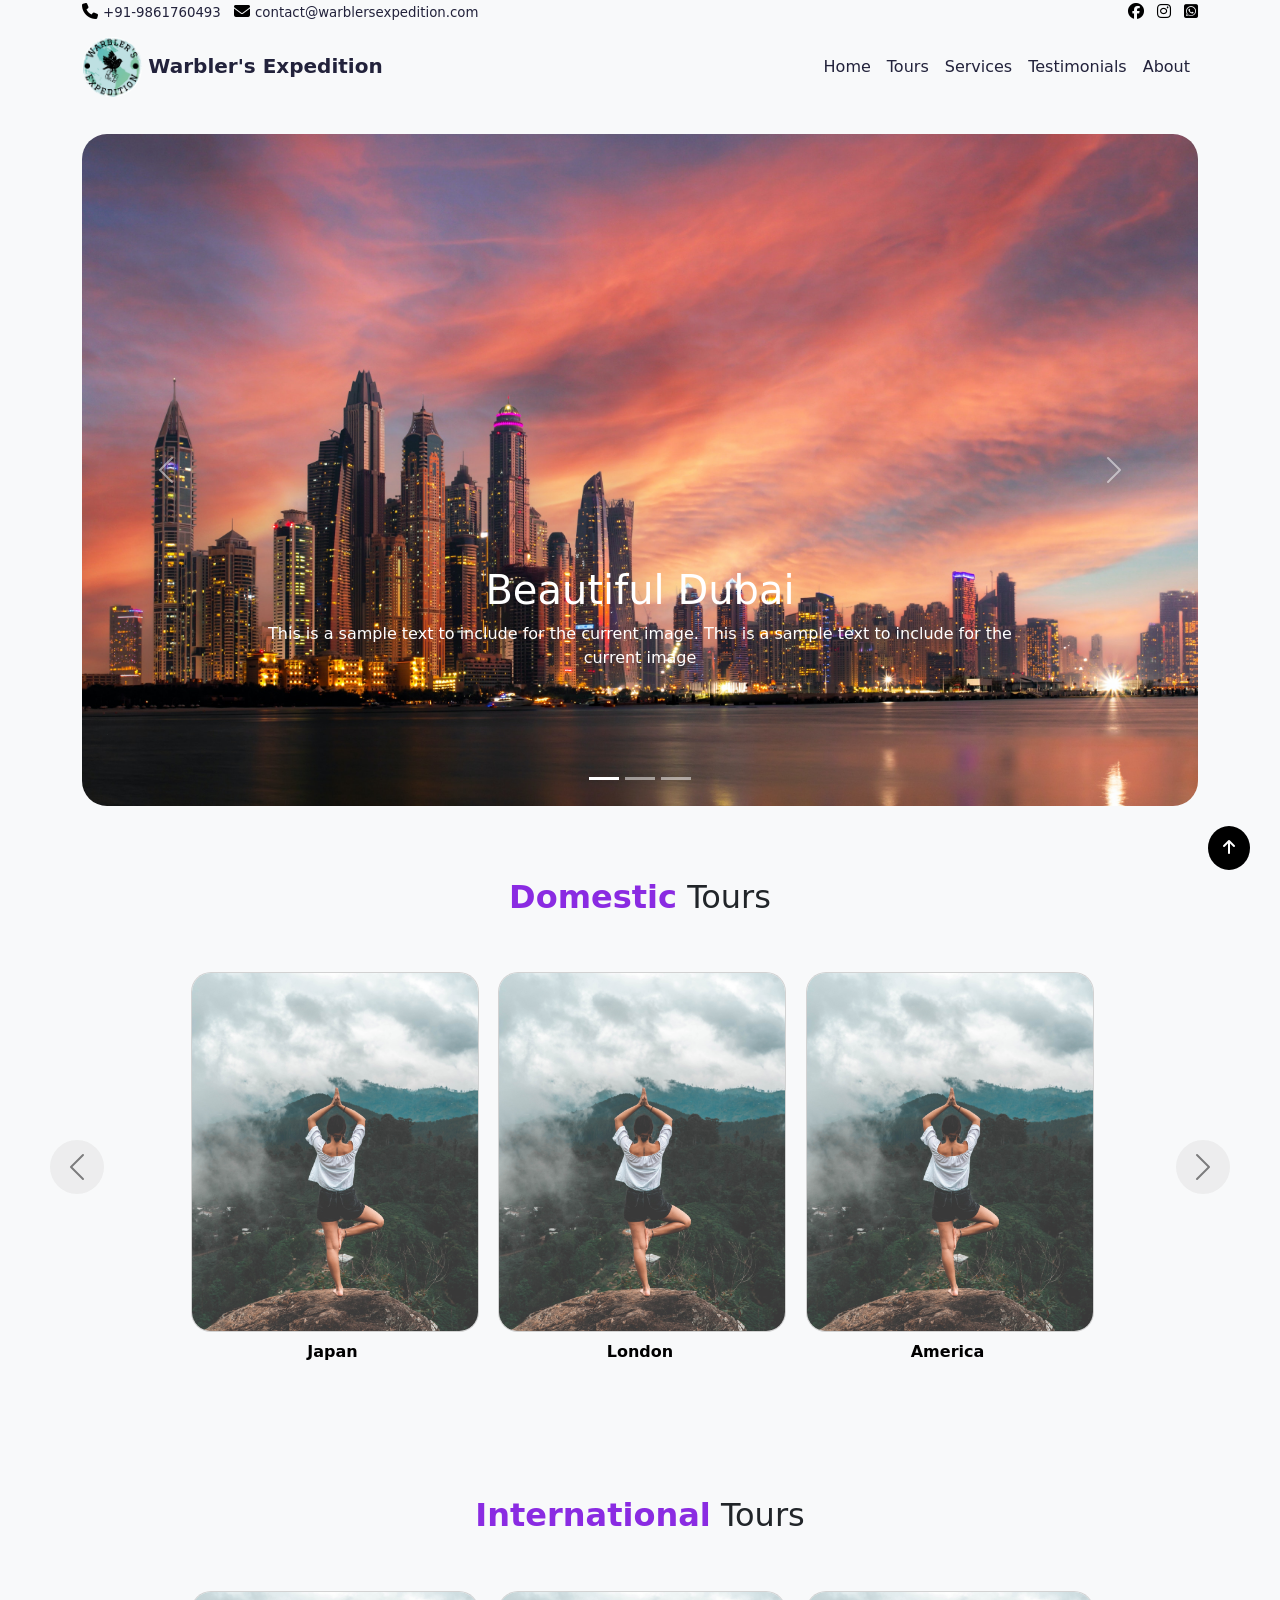
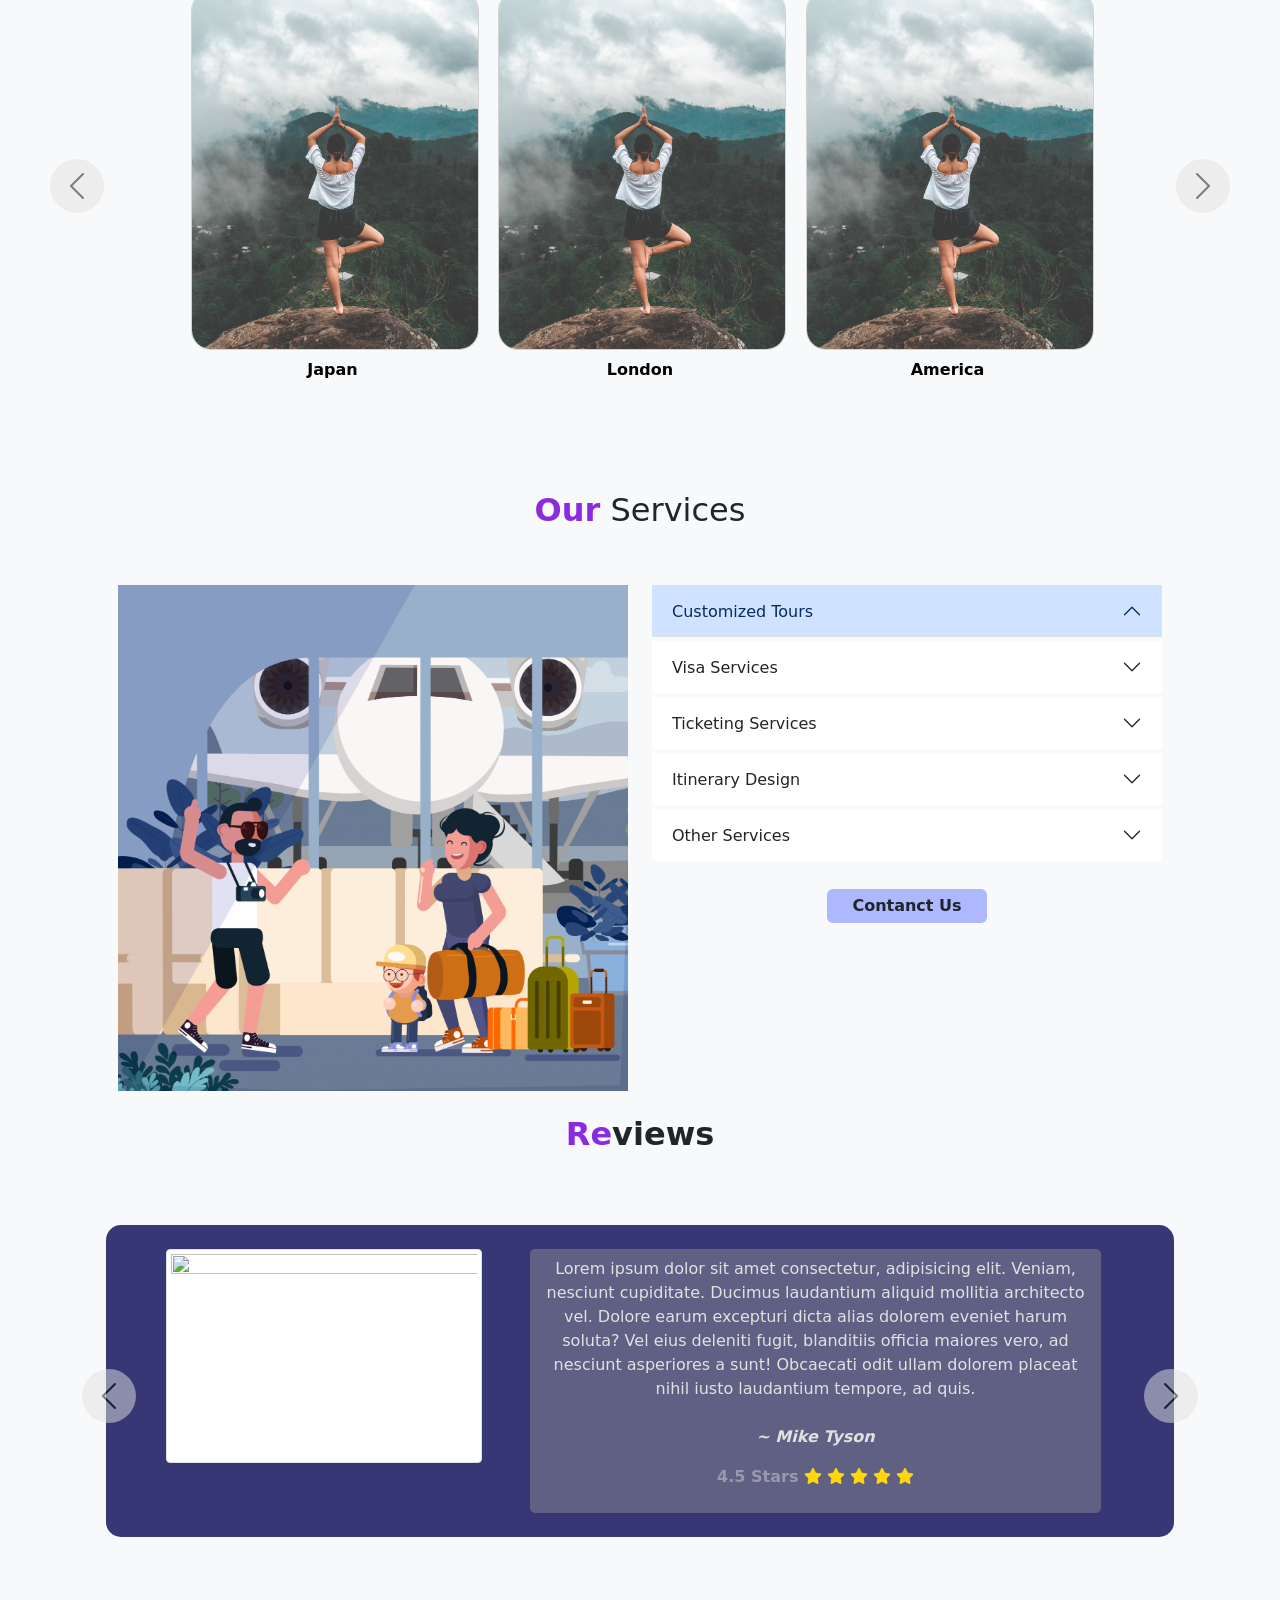
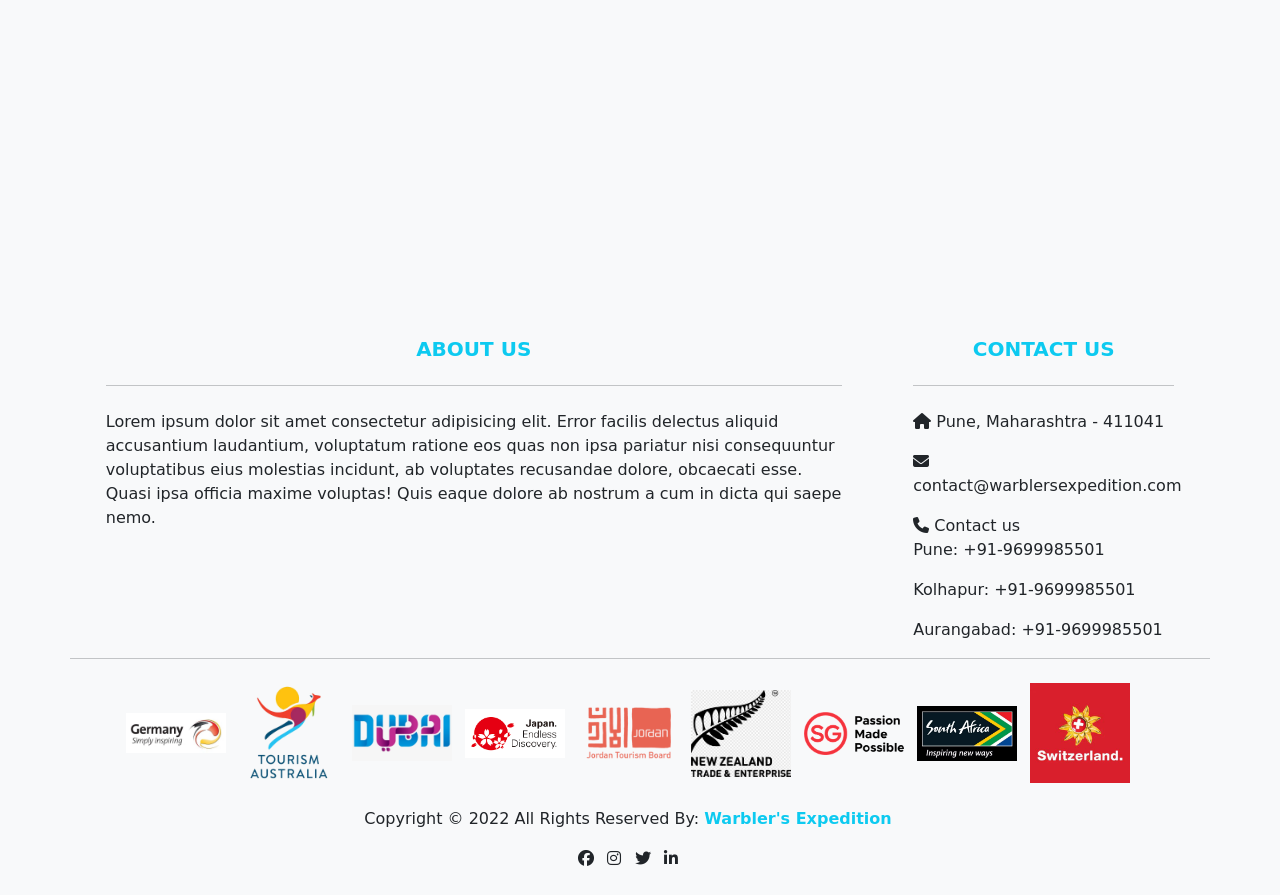
==== commit 506ce728: "Add files via upload" ====
--- a/index.html
+++ b/index.html
@@ -52,8 +52,8 @@
             <div class="container">
                 <nav class="navbar navbar-expand-md navbar-light bg-light">
                     <a href="#" class="navbar-brand" style="color: #22223b">
-                        <img src="images/logo.png" alt="WE logo" width="40" height="40" class="d-inline-block align-center" />
-                    Warbler's Expedition
+                        <img src="images/logo.png" alt="WE logo" width="60" height="60" class="d-inline-block align-center" />
+                         <strong>Warbler's Expedition</strong> 
                     </a>
                     <button
                     class="navbar-toggler"
@@ -142,8 +142,8 @@
         <div class="tours" id="tours">
         <!-- ----------------DOMESTIC TOURS--------------------- -->
         <div class="domestic-tours">
-            <div class="tour-title m-4">
-                <h1 align="center">DOESTIC TOURS</h1>
+            <div class="tour-title p-4 m-4">
+                <h2 align="center"><strong style="color: blueviolet;">Domestic</strong> Tours</h2>
             </div>
             
             <!-- LARGE SCREEN START -->
@@ -381,8 +381,8 @@
         <!-- -------------INTERNATIONAL TOURS CAROUSEL---------------- -->
 
         <div class="international-tours">
-            <div class="tour-title m-4">
-                <h1 align="center">INTERNATIONAL TOURS</h1>
+            <div class="tour-title p-4 m-4">
+                <h2 align="center"><strong style="color: blueviolet;">International</strong> Tours</h2>
             </div>
             
             <!-- LARGE SCREEN START -->
@@ -713,7 +713,7 @@
 
         <!-- REVIEWS START -->
         <div class="reviews container " id="reviews">
-        <h1 class="text-center text-uppercase mb-5" style="font-weight: 700;">Reviews</h1>
+        <h2 class="text-center mb-5" style="font-weight: 700;"><strong style="color: blueviolet;">Re</strong>views</h2>
         <div id="reviewCarousel" class="carousel carousel-dark slide" data-bs-ride="carousel">
             <div class="carousel-inner">
             <div class="carousel-item active" data-bs-interval="60000">
@@ -982,4 +982,4 @@
       }
     </script>
   </body>
-</html>+</html>
--- a/style/style.css
+++ b/style/style.css
@@ -3,9 +3,7 @@
     
 }
 
-.tt:hover{
-    color: #332D2D;
-}
+
 
 .header-wrapper{
     background: #332D2D;
@@ -39,7 +37,10 @@
 /* TOURS CSS START */
 
 .tours{
-    
+    margin-bottom: -200px;
+}
+.domestic-tours{
+    margin-bottom: -200px;
 }
 .tours .cards-wrapper{
     display: flex;
@@ -53,7 +54,7 @@
 }
 
 .tours .row{
-    margin: 0 80px;
+    margin: 0 25px;
 }
 .tours .col{
     display: flex;
@@ -64,7 +65,7 @@
 .tours .card{
     /* width:320px;
     height: 400px; */
-    /* border-radius: 20px; */
+    border-radius: 20px;
     overflow: hidden;
     /* border: 8px solid #fff; */
     position:relative;
@@ -242,4 +243,4 @@
 
 }
 
-/* SCROLL TOP CSS END */+/* SCROLL TOP CSS END */
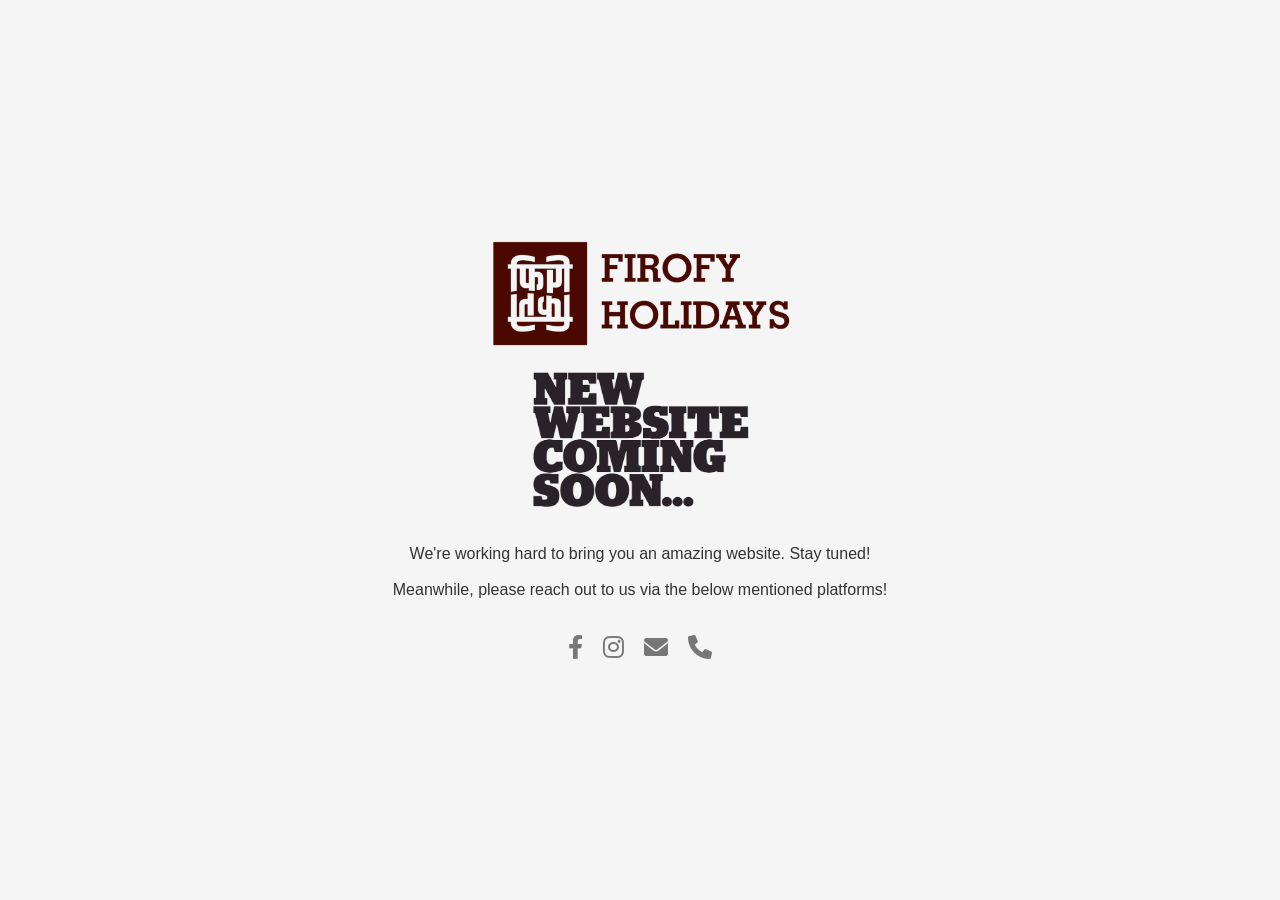
==== commit 3b71d33a: "coming soon page" ====
--- a/index.html
+++ b/index.html
@@ -1,985 +1,35 @@
-<!doctype html>
-<html lang="en">
-  <head>
-    <!-- Required meta tags -->
-    <meta charset="utf-8">
-    <meta name="viewport" content="width=device-width, initial-scale=1">
-
-    <!-- Bootstrap CSS -->
-    <link href="https://cdn.jsdelivr.net/npm/bootstrap@5.0.2/dist/css/bootstrap.min.css" rel="stylesheet" integrity="sha384-EVSTQN3/azprG1Anm3QDgpJLIm9Nao0Yz1ztcQTwFspd3yD65VohhpuuCOmLASjC" crossorigin="anonymous">
-    <link rel="stylesheet" href="https://cdnjs.cloudflare.com/ajax/libs/font-awesome/6.2.1/css/all.min.css" integrity="sha512-MV7K8+y+gLIBoVD59lQIYicR65iaqukzvf/nwasF0nqhPay5w/9lJmVM2hMDcnK1OnMGCdVK+iQrJ7lzPJQd1w==" crossorigin="anonymous" referrerpolicy="no-referrer" />
-    <link rel="stylesheet" href="style/style.css">
-    <title>WE</title>
-  </head>
-  <body>
-    <div class="base bg-light">
-        <!-- header start -->
-        <div class="header-wrapper bg-light">
-            <div class="container d-none d-lg-block center-block">
-                <div class="row">
-                    <div class="col-6" align="left">
-                        <i class="fa-solid fa-phone" style="color:#000;"></i>
-                        <a href="tel:919861760493" style="color: #22223b; font-size: smaller;padding-right: .5rem;">+91-9861760493</a>
-                        <i class="fa-solid fa-envelope" style="color:#000;"></i> 
-                        <a href="mailto:contact@warblersexpedition.com" style="color: #22223b; font-size: smaller;">contact@warblersexpedition.com</a>
-                    </div>
-                    <div class="col-6" align="right">
-                        
-                        <a href="https://www.facebook.com/WarblersExpedition"><i class="fa-brands fa-facebook" style="color:#000; padding-right: .5rem;"></i></a>
-                        
-                        
-                        <a href="https://instagram.com/warblersexpedition?igshid=YmMyMTA2M2Y="><i class="fa-brands fa-instagram" style="color:#000; padding-right: .5rem;"></i></a>
-                        
-                        
-                        <a href="#"><i class="fa-brands fa-square-whatsapp" style="color:#000;"></i></a>
-                        
-                        
-                    </div>
-                </div>
-            </div>
-            <div class="container d-lg-none center-block" align="center">
-                <div class="row">
-                    <div class="col">
-                        <a href="tel:919861760493"><i class="fa-solid fa-phone" style="color:#000;padding-right: .5rem;"></i></a>
-                        <a href="mailto:contact@warblersexpedition.com"><i class="fa-solid fa-envelope" style="color:#000;padding-right: .5rem;" ></i></a>
-                        <a href="https://www.facebook.com/WarblersExpedition"><i class="fa-brands fa-facebook"style="color: #000;padding-right: .5rem;"></i></a>
-                        <a href="https://instagram.com/warblersexpedition?igshid=YmMyMTA2M2Y="><i class="fa-brands fa-instagram" style="color: #000;padding-right: .5rem;"></i></a>
-                        <a href="#"><i class="fa-brands fa-whatsapp" style="color:#000;"></i></a>
-                    </div>
-                    
-                </div>
-            </div>
-            <div class="container">
-                <nav class="navbar navbar-expand-md navbar-light bg-light">
-                    <a href="#" class="navbar-brand" style="color: #22223b">
-                        <img src="images/logo.png" alt="WE logo" width="60" height="60" class="d-inline-block align-center" />
-                         <strong>Warbler's Expedition</strong> 
-                    </a>
-                    <button
-                    class="navbar-toggler"
-                    type="button"
-                    data-bs-toggle="collapse"
-                    data-bs-target="#toggleMobileMenu"
-                    aria-controls="#toggleMobileMenu"
-                    aria-expanded="false"
-                    aria-label="Toggle navigation"
-                    >
-                        <span class="navbar-toggler-icon"></span>
-                    </button>
-                    <div class="collapse navbar-collapse" id="toggleMobileMenu">
-                        <ul class="navbar-nav ms-auto text-center" >
-                            <li>
-                                <a href="#home" style="color: #22223b" class="nav-link">Home</a>
-                            </li>
-                            <li>
-                                <a href="#tours" style="color: #22223b" class="nav-link">Tours</a>
-                            </li>
-                            <li>
-                                <a href="#services" style="color: #22223b" class="nav-link">Services</a>
-                            </li>
-                            <li>
-                                <a href="#reviews" style="color: #22223b" class="nav-link">Testimonials</a>
-                            </li>
-                            <li>
-                                <a href="#about" style="color: #22223b" class="nav-link">About</a>
-                            </li>
-                        </ul>
-                    </div>
-                </nav>
-            </div>
-        </div>
-        <!-- header ends -->
-
-        <!-- image slider start -->
-        <div class="container mt-4 mb-4">
-        <div id="myCarousel" class="carousel slide carousel-fade" data-bs-touch="true"data-bs-ride="carousel">
-            <div class="carousel-indicators">
-                <button type="button" data-bs-target="#myCarousel" data-bs-slide-to="0" class="active" aria-current="true" aria-label="Slide 1"></button>
-                <button type="button" data-bs-target="#myCarousel" data-bs-slide-to="1" aria-label="Slide 2"></button>
-                <button type="button" data-bs-target="#myCarousel" data-bs-slide-to="2" aria-label="Slide 3"></button>
-            </div>
-            
-            <div class="carousel-inner" style="border-radius: 25px;">
-                <div class="carousel-item active">
-                <img src="images/1.jpg" class="d-block w-100 header-img" alt="...">
-                <div class="carousel-caption">
-                    <h1>Beautiful Dubai</h1>
-                    <p>
-                    This is a sample text to include for the current image. This is a sample text to include for the current image
-                    </p>
-                </div>
-                </div>
-                <div class="carousel-item">
-                <img src="images/2.jpg" class="d-block w-100 header-img" alt="...">
-                <div class="carousel-caption">
-                    <h1>Beautiful Sigapore</h1>
-                    <p>
-                    This is a sample text to include for the current image. This is a sample text to include for the current image
-                    </p>
-                </div>
-                </div>
-                <div class="carousel-item">
-                <img src="images/3.jpg" class="d-block w-100 header-img" alt="...">
-                <div class="carousel-caption">
-                    <h1>Beautiful Thailand</h1>
-                    <p>
-                    This is a sample text to include for the current image. This is a sample text to include for the current image
-                    </p>
-                </div>
-                </div>
-            </div>
-            <button class="carousel-control-prev" type="button" data-bs-target="#myCarousel" data-bs-slide="prev">
-                <span class="carousel-control-prev-icon" aria-hidden="true"></span>
-                <span class="visually-hidden">Previous</span>
-            </button>
-            <button class="carousel-control-next" type="button" data-bs-target="#myCarousel" data-bs-slide="next">
-                <span class="carousel-control-next-icon" aria-hidden="true"></span>
-                <span class="visually-hidden">Next</span>
-            </button>
-        </div>
-        </div>
-        <!-- TOURS STRAT -->
-        <div class="tours" id="tours">
-        <!-- ----------------DOMESTIC TOURS--------------------- -->
-        <div class="domestic-tours">
-            <div class="tour-title p-4 m-4">
-                <h2 align="center"><strong style="color: blueviolet;">Domestic</strong> Tours</h2>
-            </div>
-            
-            <!-- LARGE SCREEN START -->
-            <div id="lgDomCarousel" class="carousel carousel-dark slide d-none d-lg-none d-xl-block mb-1" data-bs-ride="carousel">
-                <div class="carousel-inner">
-                    <div class="carousel-item active">
-                        <div class="row justify-content-center">
-                            <div class="col-3" align="center">
-                                <div class="card" style="width: 18rem;">
-                                    <img class="card-img" src="images/tour-1.jpg" alt="...">
-                                    <div class="card-body">
-                                        <h1 class="card-title">India</h1>
-                                        <p class="card-info">Lorem ipsum dolor sit, amet consectetur adipisicing elit. Rem veritatis quidem atque, voluptatum qui ut 
-                                            sit dolores repudiandae earum inventore.
-                                        </p>
-                                        <button class="card-btn" onclick="showModal();">Know More</button>
-                                    </div>
-                                </div>
-                                <p class="card-name m-2" style="color: black; font-weight: 800;">Japan</p>
-                            </div>
-                            <div class="col-3" align="center">
-                                <div class="card" style="width: 18rem;">
-                                    <img class="card-img" src="images/tour-1.jpg" alt="...">
-                                    <div class="card-body">
-                                        <h1 class="card-title">India</h1>
-                                        <p class="card-info">Lorem ipsum dolor sit, amet consectetur adipisicing elit. Rem veritatis quidem atque, voluptatum qui ut 
-                                            sit dolores repudiandae earum inventore.
-                                        </p>
-                                        <button class="card-btn" onclick="showModal();">Know More</button>
-                                    </div>
-                                </div>
-                                <p class="card-name m-2" style="color: black; font-weight: 800;">London</p>
-                            </div>
-                            <div class="col-3" align="center">
-                                <div class="card" style="width: 18rem;">
-                                    <img class="card-img" src="images/tour-1.jpg" alt="...">
-                                    <div class="card-body">
-                                        <h1 class="card-title">India</h1>
-                                        <p class="card-info">Lorem ipsum dolor sit, amet consectetur adipisicing elit. Rem veritatis quidem atque, voluptatum qui ut 
-                                            sit dolores repudiandae earum inventore.
-                                        </p>
-                                        <button class="card-btn" onclick="showModal();">Know More</button>
-                                    </div>
-                                </div>
-                                <p class="card-name m-2" style="color: black; font-weight: 800;">America</p>
-                            </div>
-                        </div>
-                    </div>
-                    <div class="carousel-item">
-                        <div class="row justify-content-center">
-                            <div class="col-3" align="center">
-                                <div class="card" style="width: 18rem;">
-                                    <img class="card-img" src="images/tour-1.jpg" alt="...">
-                                    <div class="card-body">
-                                        <h1 class="card-title">India</h1>
-                                        <p class="card-info">Lorem ipsum dolor sit, amet consectetur adipisicing elit. Rem veritatis quidem atque, voluptatum qui ut 
-                                            sit dolores repudiandae earum inventore.
-                                        </p>
-                                        <button class="card-btn" onclick="showModal();">Know More</button>
-                                    </div>
-                                </div>
-                                <p class="card-name m-2" style="color: black; font-weight: 800;">Dubai</p>
-                            </div>
-                            <div class="col-3" align="center">
-                                <div class="card" style="width: 18rem;">
-                                    <img class="card-img" src="images/tour-1.jpg" alt="...">
-                                    <div class="card-body">
-                                        <h1 class="card-title">India</h1>
-                                        <p class="card-info">Lorem ipsum dolor sit, amet consectetur adipisicing elit. Rem veritatis quidem atque, voluptatum qui ut 
-                                            sit dolores repudiandae earum inventore.
-                                        </p>
-                                        <button class="card-btn" onclick="showModal();">Know More</button>
-                                    </div>
-                                </div>
-                                <p class="card-name m-2" style="color: black; font-weight: 800;">Singapore</p>
-                            </div>
-                            <div class="col-3" align="center">
-                                <div class="card" style="width: 18rem;">
-                                    <img class="card-img" src="images/tour-1.jpg" alt="...">
-                                    <div class="card-body">
-                                        <h1 class="card-title">India</h1>
-                                        <p class="card-info">Lorem ipsum dolor sit, amet consectetur adipisicing elit. Rem veritatis quidem atque, voluptatum qui ut 
-                                            sit dolores repudiandae earum inventore.
-                                        </p>
-                                        <button class="card-btn" onclick="showModal();">Know More</button>
-                                    </div>
-                                </div>
-                                <p class="card-name m-2" style="color: black; font-weight: 800;">Bali</p>
-                            </div>
-                        </div>
-                    </div>
-                
-                </div>
-                <button class="carousel-control-prev" type="button" data-bs-target="#lgDomCarousel" data-bs-slide="prev">
-                <span class="carousel-control-prev-icon" aria-hidden="true"></span>
-                <span class="visually-hidden">Previous</span>
-                </button>
-                <button class="carousel-control-next" type="button" data-bs-target="#lgDomCarousel" data-bs-slide="next">
-                <span class="carousel-control-next-icon" aria-hidden="true"></span>
-                <span class="visually-hidden">Next</span>
-                </button>
-            </div>
-            <!-- LARGE SCREEN END -->
-
-
-            <!-- MEDIUM SCREEN START -->
-            <div id="mdDomCarousel" class="carousel carousel-dark slide d-none d-lg-block d-xl-none mb-1" data-bs-ride="carousel">
-                <div class="carousel-inner">
-                    <div class="carousel-item active">
-                        <div class="row justify-content-center">
-                            <div class="col-6" align="center">
-                                <div class="card" style="width: 18rem;">
-                                    <img class="card-img" src="images/tour-1.jpg" alt="...">
-                                    <div class="card-body">
-                                        <h1 class="card-title">India</h1>
-                                        <p class="card-info">Lorem ipsum dolor sit, amet consectetur adipisicing elit. Rem veritatis quidem atque, voluptatum qui ut 
-                                            sit dolores repudiandae earum inventore.
-                                        </p>
-                                        <button class="card-btn" onclick="showModal();">Know More</button>
-                                    </div>
-                                </div>
-                                <p class="card-name m-2" style="color: black; font-weight: 800;">London</p>
-                            </div>
-                            <div class="col-6" align="center">
-                                <div class="card" style="width: 18rem;">
-                                    <img class="card-img" src="images/tour-1.jpg" alt="...">
-                                    <div class="card-body">
-                                        <h1 class="card-title">India</h1>
-                                        <p class="card-info">Lorem ipsum dolor sit, amet consectetur adipisicing elit. Rem veritatis quidem atque, voluptatum qui ut 
-                                            sit dolores repudiandae earum inventore.
-                                        </p>
-                                        <button class="card-btn" onclick="showModal();">Know More</button>
-                                    </div>
-                                </div>
-                                <p class="card-name m-2" style="color: black; font-weight: 800;">America</p>
-                            </div>
-                        </div>
-                    </div>
-                    <div class="carousel-item">
-                        <div class="row justify-content-center">
-                            <div class="col-6" align="center">
-                                <div class="card" style="width: 18rem;">
-                                    <img class="card-img" src="images/tour-1.jpg" alt="...">
-                                    <div class="card-body">
-                                        <h1 class="card-title">India</h1>
-                                        <p class="card-info">Lorem ipsum dolor sit, amet consectetur adipisicing elit. Rem veritatis quidem atque, voluptatum qui ut 
-                                            sit dolores repudiandae earum inventore.
-                                        </p>
-                                        <button class="card-btn" onclick="showModal();">Know More</button>
-                                    </div>
-                                </div>
-                                <p class="card-name m-2" style="color: black; font-weight: 800;">Singapore</p>
-                            </div>
-                            <div class="col-3" align="center">
-                                <div class="card" style="width: 18rem;">
-                                    <img class="card-img" src="images/tour-1.jpg" alt="...">
-                                    <div class="card-body">
-                                        <h1 class="card-title">India</h1>
-                                        <p class="card-info">Lorem ipsum dolor sit, amet consectetur adipisicing elit. Rem veritatis quidem atque, voluptatum qui ut 
-                                            sit dolores repudiandae earum inventore.
-                                        </p>
-                                        <button class="card-btn" onclick="showModal();">Know More</button>
-                                    </div>
-                                </div>
-                                <p class="card-name m-2" style="color: black; font-weight: 800;">Bali</p>
-                            </div>
-                        </div>
-                    </div>
-                
-                </div>
-                <button class="carousel-control-prev" type="button" data-bs-target="#mdDomCarousel" data-bs-slide="prev">
-                <span class="carousel-control-prev-icon" aria-hidden="true"></span>
-                <span class="visually-hidden">Previous</span>
-                </button>
-                <button class="carousel-control-next" type="button" data-bs-target="#mdDomCarousel" data-bs-slide="next">
-                <span class="carousel-control-next-icon" aria-hidden="true"></span>
-                <span class="visually-hidden">Next</span>
-                </button>
-            </div>
-            <!-- MEDIUM SCREEN END -->
-
-
-            <!-- SMALL SCREEN START -->
-            <div id="smDomeCarousel" class="carousel carousel-dark slide d-block d-md-block d-lg-none d-xl-none mb-1" data-bs-ride="carousel">
-                <div class="carousel-inner">
-                    <div class="carousel-item active">
-                        <div class="row justify-content-center">
-                            <div class="col-12" align="center">
-                                <div class="card" style="width: 18rem;">
-                                    <img class="card-img" src="images/tour-1.jpg" alt="...">
-                                    <div class="card-body">
-                                        <h1 class="card-title">India</h1>
-                                        <p class="card-info">Lorem ipsum dolor sit, amet consectetur adipisicing elit. Rem veritatis quidem atque, voluptatum qui ut 
-                                            sit dolores repudiandae earum inventore.
-                                        </p>
-                                        <button class="card-btn" onclick="showModal();">Know More</button>
-                                    </div>
-                                </div>
-                                <p class="card-name m-2" style="color: black; font-weight: 800;">London</p>
-                            </div>
-                        </div>
-                    </div>
-                    <div class="carousel-item">
-                        <div class="row justify-content-center">
-                            <div class="col-12" align="center">
-                                <div class="card" style="width: 18rem;">
-                                    <img class="card-img" src="images/tour-1.jpg" alt="...">
-                                    <div class="card-body">
-                                        <h1 class="card-title">India</h1>
-                                        <p class="card-info">Lorem ipsum dolor sit, amet consectetur adipisicing elit. Rem veritatis quidem atque, voluptatum qui ut 
-                                            sit dolores repudiandae earum inventore.
-                                        </p>
-                                        <button class="card-btn" onclick="showModal();">Know More</button>
-                                    </div>
-                                </div>
-                                <p class="card-name m-2" style="color: black; font-weight: 800;">Singapore</p>
-                            </div>
-                            
-                        </div>
-                    </div>
-                
-                </div>
-                <button class="carousel-control-prev" type="button" data-bs-target="#smDomeCarousel" data-bs-slide="prev">
-                <span class="carousel-control-prev-icon" aria-hidden="true"></span>
-                <span class="visually-hidden">Previous</span>
-                </button>
-                <button class="carousel-control-next" type="button" data-bs-target="#smDomeCarousel" data-bs-slide="next">
-                <span class="carousel-control-next-icon" aria-hidden="true"></span>
-                <span class="visually-hidden">Next</span>
-                </button>
-            </div>
-            <!-- SMALL SCREEN END -->
-        </div>
-
-        <!-- -------------INTERNATIONAL TOURS CAROUSEL---------------- -->
-
-        <div class="international-tours">
-            <div class="tour-title p-4 m-4">
-                <h2 align="center"><strong style="color: blueviolet;">International</strong> Tours</h2>
-            </div>
-            
-            <!-- LARGE SCREEN START -->
-            <div id="lgIntCarousel" class="carousel carousel-dark slide d-none d-lg-none d-xl-block mb-1" data-bs-ride="carousel">
-                <div class="carousel-inner">
-                    <div class="carousel-item active">
-                        <div class="row justify-content-center">
-                            <div class="col-3" align="center">
-                                <div class="card" style="width: 18rem;">
-                                    <img class="card-img" src="images/tour-1.jpg" alt="...">
-                                    <div class="card-body">
-                                        <h1 class="card-title">India</h1>
-                                        <p class="card-info">Lorem ipsum dolor sit, amet consectetur adipisicing elit. Rem veritatis quidem atque, voluptatum qui ut 
-                                            sit dolores repudiandae earum inventore.
-                                        </p>
-                                        <button class="card-btn" onclick="showModal();">Know More</button>
-                                    </div>
-                                </div>
-                                <p class="card-name m-2" style="color: black; font-weight: 800;">Japan</p>
-                            </div>
-                            <div class="col-3" align="center">
-                                <div class="card" style="width: 18rem;">
-                                    <img class="card-img" src="images/tour-1.jpg" alt="...">
-                                    <div class="card-body">
-                                        <h1 class="card-title">India</h1>
-                                        <p class="card-info">Lorem ipsum dolor sit, amet consectetur adipisicing elit. Rem veritatis quidem atque, voluptatum qui ut 
-                                            sit dolores repudiandae earum inventore.
-                                        </p>
-                                        <button class="card-btn" onclick="showModal();">Know More</button>
-                                    </div>
-                                </div>
-                                <p class="card-name m-2" style="color: black; font-weight: 800;">London</p>
-                            </div>
-                            <div class="col-3" align="center">
-                                <div class="card" style="width: 18rem;">
-                                    <img class="card-img" src="images/tour-1.jpg" alt="...">
-                                    <div class="card-body">
-                                        <h1 class="card-title">India</h1>
-                                        <p class="card-info">Lorem ipsum dolor sit, amet consectetur adipisicing elit. Rem veritatis quidem atque, voluptatum qui ut 
-                                            sit dolores repudiandae earum inventore.
-                                        </p>
-                                        <button class="card-btn" onclick="showModal();">Know More</button>
-                                    </div>
-                                </div>
-                                <p class="card-name m-2" style="color: black; font-weight: 800;">America</p>
-                            </div>
-                        </div>
-                    </div>
-                    <div class="carousel-item">
-                        <div class="row justify-content-center">
-                            <div class="col-3" align="center">
-                                <div class="card" style="width: 18rem;">
-                                    <img class="card-img" src="images/tour-1.jpg" alt="...">
-                                    <div class="card-body">
-                                        <h1 class="card-title">India</h1>
-                                        <p class="card-info">Lorem ipsum dolor sit, amet consectetur adipisicing elit. Rem veritatis quidem atque, voluptatum qui ut 
-                                            sit dolores repudiandae earum inventore.
-                                        </p>
-                                        <button class="card-btn" onclick="showModal();">Know More</button>
-                                    </div>
-                                </div>
-                                <p class="card-name m-2" style="color: black; font-weight: 800;">Dubai</p>
-                            </div>
-                            <div class="col-3" align="center">
-                                <div class="card" style="width: 18rem;">
-                                    <img class="card-img" src="images/tour-1.jpg" alt="...">
-                                    <div class="card-body">
-                                        <h1 class="card-title">India</h1>
-                                        <p class="card-info">Lorem ipsum dolor sit, amet consectetur adipisicing elit. Rem veritatis quidem atque, voluptatum qui ut 
-                                            sit dolores repudiandae earum inventore.
-                                        </p>
-                                        <button class="card-btn" onclick="showModal();">Know More</button>
-                                    </div>
-                                </div>
-                                <p class="card-name m-2" style="color: black; font-weight: 800;">Singapore</p>
-                            </div>
-                            <div class="col-3" align="center">
-                                <div class="card" style="width: 18rem;">
-                                    <img class="card-img" src="images/tour-1.jpg" alt="...">
-                                    <div class="card-body">
-                                        <h1 class="card-title">India</h1>
-                                        <p class="card-info">Lorem ipsum dolor sit, amet consectetur adipisicing elit. Rem veritatis quidem atque, voluptatum qui ut 
-                                            sit dolores repudiandae earum inventore.
-                                        </p>
-                                        <button class="card-btn" onclick="showModal();">Know More</button>
-                                    </div>
-                                </div>
-                                <p class="card-name m-2" style="color: black; font-weight: 800;">Bali</p>
-                            </div>
-                        </div>
-                    </div>
-                
-                </div>
-                <button class="carousel-control-prev" type="button" data-bs-target="#lgIntCarousel" data-bs-slide="prev">
-                <span class="carousel-control-prev-icon" aria-hidden="true"></span>
-                <span class="visually-hidden">Previous</span>
-                </button>
-                <button class="carousel-control-next" type="button" data-bs-target="#lgIntCarousel" data-bs-slide="next">
-                <span class="carousel-control-next-icon" aria-hidden="true"></span>
-                <span class="visually-hidden">Next</span>
-                </button>
-            </div>
-            <!-- LARGE SCREEN END -->
-
-            <!-- MEDIUM SCREEN START -->
-            <div id="mdIntCarousel" class="carousel carousel-dark slide d-none d-lg-block d-xl-none mb-1" data-bs-ride="carousel">
-                <div class="carousel-inner">
-                    <div class="carousel-item active">
-                        <div class="row justify-content-center">
-                            <div class="col-6" align="center">
-                                <div class="card" style="width: 18rem;">
-                                    <img class="card-img" src="images/tour-1.jpg" alt="...">
-                                    <div class="card-body">
-                                        <h1 class="card-title">India</h1>
-                                        <p class="card-info">Lorem ipsum dolor sit, amet consectetur adipisicing elit. Rem veritatis quidem atque, voluptatum qui ut 
-                                            sit dolores repudiandae earum inventore.
-                                        </p>
-                                        <button class="card-btn" onclick="showModal();">Know More</button>
-                                    </div>
-                                </div>
-                                <p class="card-name m-2" style="color: black; font-weight: 800;">London</p>
-                            </div>
-                            <div class="col-6" align="center">
-                                <div class="card" style="width: 18rem;">
-                                    <img class="card-img" src="images/tour-1.jpg" alt="...">
-                                    <div class="card-body">
-                                        <h1 class="card-title">India</h1>
-                                        <p class="card-info">Lorem ipsum dolor sit, amet consectetur adipisicing elit. Rem veritatis quidem atque, voluptatum qui ut 
-                                            sit dolores repudiandae earum inventore.
-                                        </p>
-                                        <button class="card-btn" onclick="showModal();">Know More</button>
-                                    </div>
-                                </div>
-                                <p class="card-name m-2" style="color: black; font-weight: 800;">America</p>
-                            </div>
-                        </div>
-                    </div>
-                    <div class="carousel-item">
-                        <div class="row justify-content-center">
-                            <div class="col-6" align="center">
-                                <div class="card" style="width: 18rem;">
-                                    <img class="card-img" src="images/tour-1.jpg" alt="...">
-                                    <div class="card-body">
-                                        <h1 class="card-title">India</h1>
-                                        <p class="card-info">Lorem ipsum dolor sit, amet consectetur adipisicing elit. Rem veritatis quidem atque, voluptatum qui ut 
-                                            sit dolores repudiandae earum inventore.
-                                        </p>
-                                        <button class="card-btn" onclick="showModal();">Know More</button>
-                                    </div>
-                                </div>
-                                <p class="card-name" style="color: black; font-weight: 800;">Singapore</p>
-                            </div>
-                            <div class="col-3" align="center">
-                                <div class="card" style="width: 18rem;">
-                                    <img class="card-img" src="images/tour-1.jpg" alt="...">
-                                    <div class="card-body">
-                                        <h1 class="card-title">India</h1>
-                                        <p class="card-info">Lorem ipsum dolor sit, amet consectetur adipisicing elit. Rem veritatis quidem atque, voluptatum qui ut 
-                                            sit dolores repudiandae earum inventore.
-                                        </p>
-                                        <button class="card-btn" onclick="showModal(
-                                            'Visit India!',
-                                            'This is a sample data for India modal Lorem ipsum dolor sit, amet consectetur adipisicing elit. Rem veritatis quidem atque, voluptatum qui ut sit dolores repudiandae earum inventore',
-                                            'India'
-                                        );">Know More</button>
-                                    </div>
-                                </div>
-                                <p class="card-name m-2" style="color: black; font-weight: 800;">Bali</p>
-                            </div>
-                        </div>
-                    </div>
-                
-                </div>
-                <button class="carousel-control-prev" type="button" data-bs-target="#mdIntCarousel" data-bs-slide="prev">
-                <span class="carousel-control-prev-icon" aria-hidden="true"></span>
-                <span class="visually-hidden">Previous</span>
-                </button>
-                <button class="carousel-control-next" type="button" data-bs-target="#mdIntCarousel" data-bs-slide="next">
-                <span class="carousel-control-next-icon" aria-hidden="true"></span>
-                <span class="visually-hidden">Next</span>
-                </button>
-            </div>
-            <!-- MEDIUM SCREEN END -->
-
-            <!-- SMALL SCREEN START -->
-            <div id="smIntCarousel" class="carousel carousel-dark slide d-block d-md-block d-lg-none d-xl-none mb-1" data-bs-ride="carousel">
-                <div class="carousel-inner">
-                    <div class="carousel-item active">
-                        <div class="row justify-content-center">
-                            <div class="col-12" align="center">
-                                <div class="card" style="width: 18rem;">
-                                    <img class="card-img" src="images/tour-1.jpg" alt="...">
-                                    <div class="card-body">
-                                        <h1 class="card-title">India</h1>
-                                        <p class="card-info">Lorem ipsum dolor sit, amet consectetur adipisicing elit. Rem veritatis quidem atque, voluptatum qui ut 
-                                            sit dolores repudiandae earum inventore.
-                                        </p>
-                                        <button class="card-btn" onclick="showModal();">Know More</button>
-                                    </div>
-                                </div>
-                                <p class="card-name m-2" style="color: black; font-weight: 800;">London</p>
-                            </div>
-                        </div>
-                    </div>
-                    <div class="carousel-item">
-                        <div class="row justify-content-center">
-                            <div class="col-12" align="center">
-                                <div class="card" style="width: 18rem;">
-                                    <img class="card-img" src="images/tour-1.jpg" alt="...">
-                                    <div class="card-body">
-                                        <h1 class="card-title">India</h1>
-                                        <p class="card-info">Lorem ipsum dolor sit, amet consectetur adipisicing elit. Rem veritatis quidem atque, voluptatum qui ut 
-                                            sit dolores repudiandae earum inventore.
-                                        </p>
-                                        <button class="card-btn" onclick="showModal();">Know More</button>
-                                    </div>
-                                </div>
-                                <p class="card-name m-2" style="color: black; font-weight: 800;">Singapore</p>
-                            </div>
-                            
-                        </div>
-                    </div>
-                
-                </div>
-                <button class="carousel-control-prev" type="button" data-bs-target="#smIntCarousel" data-bs-slide="prev">
-                <span class="carousel-control-prev-icon" aria-hidden="true"></span>
-                <span class="visually-hidden">Previous</span>
-                </button>
-                <button class="carousel-control-next" type="button" data-bs-target="#smIntCarousel" data-bs-slide="next">
-                <span class="carousel-control-next-icon" aria-hidden="true"></span>
-                <span class="visually-hidden">Next</span>
-                </button>
-            </div>
-            <!-- SMALL SCREEN END -->
-
-        </div>
-        </div>
-        <!-- TOURS END -->
-
-
-
-        <!-- SERVICES START -->
-        <div class="services-sec" id="services">
-            <div class="container">
-                <div class="row p-4">
-                <div class="col" align="center">
-                    <h2><strong style="color: blueviolet;">Our</strong> Services</h2>
-                </div>
-                </div>
-                <div class="row m-4">
-                    <div class="col-md-6 ">
-                        <img src="images/serv2.jpg" alt="img" class="img-fluid">
-                    </div>
-                    <div class="col-md-6">
-                        <div class="accordion" id="accordionExample">
-                            <div class="accordion-item mb-1">
-                                <div class="acc-card">
-                                    <h2 class="accordion-header" id="headingOne">
-                                        <button class="accordion-button" type="button" data-bs-toggle="collapse" data-bs-target="#collapseOne" aria-expanded="true" aria-controls="collapseOne">
-                                            Customized Tours
-                                        </button>
-                                    </h2>
-                                    <div id="collapseOne" class="accordion-collapse collapse" aria-labelledby="headingOne" data-bs-parent="#accordionExample">
-                                        <div class="accordion-body">
-                                            <strong>This is the first item's accordion body.</strong> It is shown by default, until the collapse plugin adds the appropriate classes that we use to style each element. These classes control the overall appearance, as well as the showing and hiding via CSS transitions. You can modify any of this with custom CSS or overriding our default variables. It's also worth noting that just about any HTML can go within the <code>.accordion-body</code>, though the transition does limit overflow.
-                                        </div>
-                                    </div>
-                                </div>
-                            </div>
-                            <div class="accordion-item mb-1">
-                            <h2 class="accordion-header" id="headingTwo">
-                                <button class="accordion-button collapsed" type="button" data-bs-toggle="collapse" data-bs-target="#collapseTwo" aria-expanded="false" aria-controls="collapseTwo">
-                                Visa Services
-                                </button>
-                            </h2>
-                            <div id="collapseTwo" class="accordion-collapse collapse" aria-labelledby="headingTwo" data-bs-parent="#accordionExample">
-                                <div class="accordion-body">
-                                <strong>This is the second item's accordion body.</strong> It is hidden by default, until the collapse plugin adds the appropriate classes that we use to style each element. These classes control the overall appearance, as well as the showing and hiding via CSS transitions. You can modify any of this with custom CSS or overriding our default variables. It's also worth noting that just about any HTML can go within the <code>.accordion-body</code>, though the transition does limit overflow.
-                                </div>
-                            </div>
-                            </div>
-                            <div class="accordion-item mb-1">
-                            <h2 class="accordion-header" id="headingThree">
-                                <button class="accordion-button collapsed" type="button" data-bs-toggle="collapse" data-bs-target="#collapseThree" aria-expanded="false" aria-controls="collapseThree">
-                                Ticketing Services
-                                </button>
-                            </h2>
-                            <div id="collapseThree" class="accordion-collapse collapse" aria-labelledby="headingThree" data-bs-parent="#accordionExample">
-                                <div class="accordion-body">
-                                <strong>This is the third item's accordion body.</strong> It is hidden by default, until the collapse plugin adds the appropriate classes that we use to style each element. These classes control the overall appearance, as well as the showing and hiding via CSS transitions. You can modify any of this with custom CSS or overriding our default variables. It's also worth noting that just about any HTML can go within the <code>.accordion-body</code>, though the transition does limit overflow.
-                                </div>
-                            </div>
-                            </div>
-                            <div class="accordion-item mb-1">
-                            <h2 class="accordion-header" id="headingFour">
-                                <button class="accordion-button collapsed" type="button" data-bs-toggle="collapse" data-bs-target="#collapseFour" aria-expanded="false" aria-controls="collapseFour">
-                                Itinerary Design
-                                </button>
-                            </h2>
-                            <div id="collapseFour" class="accordion-collapse collapse" aria-labelledby="headingFour" data-bs-parent="#accordionExample">
-                                <div class="accordion-body">
-                                <strong>This is the third item's accordion body.</strong> It is hidden by default, until the collapse plugin adds the appropriate classes that we use to style each element. These classes control the overall appearance, as well as the showing and hiding via CSS transitions. You can modify any of this with custom CSS or overriding our default variables. It's also worth noting that just about any HTML can go within the <code>.accordion-body</code>, though the transition does limit overflow.
-                                </div>
-                            </div>
-                            </div>
-                            <div class="accordion-item mb-1">
-                            <h2 class="accordion-header" id="headingFive">
-                                <button class="accordion-button collapsed" type="button" data-bs-toggle="collapse" data-bs-target="#collapseFive" aria-expanded="false" aria-controls="collapseFive">
-                                Other Services 
-                                </button>
-                            </h2>
-                            <div id="collapseFive" class="accordion-collapse collapse" aria-labelledby="headingFive" data-bs-parent="#accordionExample">
-                                <div class="accordion-body">
-                                <strong>This is the third item's accordion body.</strong> It is hidden by default, until the collapse plugin adds the appropriate classes that we use to style each element. These classes control the overall appearance, as well as the showing and hiding via CSS transitions. You can modify any of this with custom CSS or overriding our default variables. It's also worth noting that just about any HTML can go within the <code>.accordion-body</code>, though the transition does limit overflow.
-                                </div>
-                            </div>
-                            </div>
-                        </div>
-                        <div class="service-contact-btn">
-                        <p><a href="#" class="btn m-4">Contanct Us</a></p>
-                        </div>
-                    </div>
-                </div>
-            </div>
-        </div>
-        <!-- SERVICES END -->
-
-
-        <!-- REVIEWS START -->
-        <div class="reviews container " id="reviews">
-        <h2 class="text-center mb-5" style="font-weight: 700;"><strong style="color: blueviolet;">Re</strong>views</h2>
-        <div id="reviewCarousel" class="carousel carousel-dark slide" data-bs-ride="carousel">
-            <div class="carousel-inner">
-            <div class="carousel-item active" data-bs-interval="60000">
-                <div class="row m-4 p-4" style=" background-color: #373775; border-radius: 15px;" align="center">
-                <div class="col-10 col-lg-4 ms-4 text-center">
-                    <img src="images/rev-tour-1.jpg" class="img-thumbnail rounded-1 mb-4" height="400" width="600" alt="">
-                </div>
-                <div class="col-10 col-lg-7 ms-4 text-center">
-                    <div class="review-text p-2">
-                    <p style="color: #e1e1e1;">
-                        Lorem ipsum dolor sit amet consectetur, adipisicing elit. Veniam, nesciunt cupiditate. Ducimus laudantium aliquid mollitia architecto vel. Dolore earum excepturi dicta alias dolorem eveniet harum soluta? Vel eius deleniti fugit, blanditiis officia maiores vero, ad nesciunt asperiores a sunt! Obcaecati odit ullam dolorem placeat nihil iusto laudantium tempore, ad quis.
-                        <br>
-                        <br>
-                        <strong style="font-style: italic;">~ Mike Tyson</strong>
-                        <br>
-                    
-                        <div class="review-stars">
-                        <strong><span style="color: #e1e1e173;">4.5 Stars</span></strong>
-                        <li class="fa fa-star"></li>
-                        <li class="fa fa-star"></li>
-                        <li class="fa fa-star"></li>
-                        <li class="fa fa-star"></li>
-                        <li class="fa fa-star"></li>
-                        </div>
-                    </p>
-                    </div>
-                </div>
-                </div>
-            </div>
-            <div class="carousel-item" data-bs-interval="60000">
-                <div class="row m-4 p-4" style=" background-color: #373775; border-radius: 15px;" align="center">
-                <div class="col-10 col-lg-4 ms-4 text-center">
-                    <img src="images/rev-2.jpg" class="img-thumbnail rounded-1 mb-4" height="400" width="600" alt="">
-                </div>
-                <div class="col-10 col-lg-7 ms-4 text-center">
-                    <div class="review-text p-2">
-                    <p style="color: #e1e1e1;">
-                        Lorem ipsum dolor sit amet consectetur, adipisicing elit. Veniam, nesciunt cupiditate. Ducimus laudantium aliquid mollitia architecto vel. Dolore earum excepturi dicta alias dolorem eveniet harum soluta? Vel eius deleniti fugit, blanditiis officia maiores vero, ad nesciunt asperiores a sunt! Obcaecati odit ullam dolorem placeat nihil iusto laudantium tempore, ad quis.
-                        <br>
-                        <br>
-                        <strong style="font-style: italic;">~ Mike Tyson</strong>
-                        <br>
-                    
-                        <div class="review-stars">
-                        <strong><span style="color: #e1e1e173;">4.5 Stars</span></strong>
-                        <li class="fa fa-star"></li>
-                        <li class="fa fa-star"></li>
-                        <li class="fa fa-star"></li>
-                        <li class="fa fa-star"></li>
-                        <li class="fa fa-star"></li>
-                        </div>
-                    </p>
-                    </div>
-                </div>
-                </div>
-            </div>
-            <div class="carousel-item" data-bs-interval="60000">
-                <div class="row m-4 p-4 " style=" background-color: #22223b; border-radius: 15px;" align="center">
-                
-                <div class="col-11 col-lg-4 ms-4 text-center">
-                    <img src="images/rev-3.jpg" class="img-thumbnail rounded-1 mb-4" height="400" width="600" alt="">
-                </div>
-                <div class="col-11 col-lg-7 ms-4 text-center" >
-                    <div class="review-text p-2">
-                    <p style="color: #e1e1e1;">
-                        Lorem ipsum dolor sit amet consectetur, adipisicing elit. Veniam, nesciunt cupiditate. Ducimus laudantium aliquid mollitia architecto vel. Dolore earum excepturi dicta alias dolorem eveniet harum soluta? Vel eius deleniti fugit, blanditiis officia maiores vero, ad nesciunt asperiores a sunt! Obcaecati odit ullam dolorem placeat nihil iusto laudantium tempore, ad quis.
-                        <br>
-                        <br>
-                        <strong style="font-style: italic;">~ Mike Tyson</strong>
-                        <br>
-                    
-                        <div class="review-stars">
-                        <strong><span style="color: #e1e1e173;">4.5 Stars</span></strong>
-                        <li class="fa fa-star"></li>
-                        <li class="fa fa-star"></li>
-                        <li class="fa fa-star"></li>
-                        <li class="fa fa-star"></li>
-                        <li class="fa fa-star"></li>
-                        </div>
-                    </p>
-                    </div>
-                </div>
-                
-                </div>
-            </div>
-            <div class="carousel-item" data-bs-interval="60000">
-                <div class="row m-4 p-4 " style=" background-color: #22223b; border-radius: 15px;" align="center">
-                
-                <div class="col-11 col-lg-4 ms-4 text-center">
-                    <img src="images/rev-4.jpg" class="img-thumbnail rounded-1 mb-4" height="400" width="600" alt="">
-                </div>
-                <div class="col-11 col-lg-7 ms-4 text-center" >
-                    <div class="review-text p-2">
-                    <p style="color: #e1e1e1;">
-                        Lorem ipsum dolor sit amet consectetur, adipisicing elit. Veniam, nesciunt cupiditate. Ducimus laudantium aliquid mollitia architecto vel. Dolore earum excepturi dicta alias dolorem eveniet harum soluta? Vel eius deleniti fugit, blanditiis officia maiores vero, ad nesciunt asperiores a sunt! Obcaecati odit ullam dolorem placeat nihil iusto laudantium tempore, ad quis.
-                        <br>
-                        <br>
-                        <strong style="font-style: italic;">~ Mike Tyson</strong>
-                        <br>
-                    
-                        <div class="review-stars">
-                        <strong><span style="color: #e1e1e173;">4.5 Stars</span></strong>
-                        <li class="fa fa-star"></li>
-                        <li class="fa fa-star"></li>
-                        <li class="fa fa-star"></li>
-                        <li class="fa fa-star"></li>
-                        <li class="fa fa-star"></li>
-                        </div>
-                    </p>
-                    </div>
-                </div>
-                
-                </div>
-            </div>
-            <div class="carousel-item" data-bs-interval="60000">
-                <div class="row m-4 p-4 " style=" background-color: #22223b; border-radius: 15px;" align="center">
-                
-                <div class="col-11 col-lg-4 ms-4 text-center">
-                    <img src="images/rev-5.jpg" class="img-thumbnail rounded-1 mb-4" height="400" width="600" alt="">
-                </div>
-                <div class="col-11 col-lg-7 ms-4 text-center" >
-                    <div class="review-text p-2">
-                    <p style="color: #e1e1e1;">
-                        Lorem ipsum dolor sit amet consectetur, adipisicing elit. Veniam, nesciunt cupiditate. Ducimus laudantium aliquid mollitia architecto vel. Dolore earum excepturi dicta alias dolorem eveniet harum soluta? Vel eius deleniti fugit, blanditiis officia maiores vero, ad nesciunt asperiores a sunt! Obcaecati odit ullam dolorem placeat nihil iusto laudantium tempore, ad quis.
-                        <br>
-                        <br>
-                        <strong style="font-style: italic;">~ Mike Tyson</strong>
-                        <br>
-                    
-                        <div class="review-stars">
-                        <strong><span style="color: #e1e1e173;">4.5 Stars</span></strong>
-                        <li class="fa fa-star"></li>
-                        <li class="fa fa-star"></li>
-                        <li class="fa fa-star"></li>
-                        <li class="fa fa-star"></li>
-                        <li class="fa fa-star"></li>
-                        </div>
-                    </p>
-                    </div>
-                </div>
-                
-                </div>
-            </div>
-            </div>
-            <!-- <div class="container"> -->
-            <button class="carousel-control-prev" type="button" data-bs-target="#reviewCarousel" data-bs-slide="prev">
-            <span class="carousel-control-prev-icon" aria-hidden="true"></span>
-            <span class="visually-hidden">Previous</span>
-            </button>
-            <!-- </div> -->
-            <!-- <div class="container"> -->
-            <button class="carousel-control-next" type="button" data-bs-target="#reviewCarousel" data-bs-slide="next">
-            <span class="carousel-control-next-icon" aria-hidden="true"></span>
-            <span class="visually-hidden">Next</span>
-            </button>
-            <!-- </div> -->
-        </div>
-        </div>
-        <!-- REVIEWS END -->
-
-        
-        <!-- FOOTER SECTION -->
-        <footer class="gb-light text-dark pt-5 pb-4">
-        <div class="container text-center text-md-left">
-            <div class="row text-start text-md-left">
-                <div class="col-8  mx-auto mt-3 ">
-                    <h5 class="text-uppercase text-center mb-4 font-weight-bold text-info"><strong>About Us</strong></h5>
-                    <hr class="mb-4">
-                    <p>Lorem ipsum dolor sit amet consectetur adipisicing elit. Error facilis delectus aliquid accusantium laudantium, voluptatum ratione eos quas non ipsa pariatur nisi consequuntur voluptatibus eius molestias incidunt, ab voluptates recusandae dolore, obcaecati esse. Quasi ipsa officia maxime voluptas! Quis eaque dolore ab nostrum a cum in dicta qui saepe nemo.
-                    </p>
-                </div>
-                <div class="col col-md-4 col-lg-3 col-xl-3 mx-auto mt-3 ">
-                    <h5 class="text-uppercase text-center mb-4 font-weight-bold text-info"><strong>Contact Us</strong></h5>
-                    <hr class="mb-4">
-                    <p>
-                        <li class="fa fa-home mr-3"></li> Pune, Maharashtra - 411041
-                    </p>
-                    <p>
-                        <li class="fa fa-envelope mr-3"></li> contact@warblersexpedition.com
-                    </p>
-                    <p>
-                        <li class="fa fa-phone mr-3"></li> Contact us
-                        <p>Pune: +91-9699985501</p>
-                        <p>Kolhapur: +91-9699985501 </p>
-                        <p>Aurangabad: +91-9699985501</p>
-                        
-                        <!-- <li class="fa fa-phone mr-3"></li>  <br>
-                        <li class="fa fa-phone mr-3"></li> <br> -->
-                    </p>
-                </div>
-                <hr class="mb-4">
-                <!-- Country logos -->
-                <div class="row text-center d-flex justify-content-center">
-                    <div class="text-center">
-                        <li class="list-inline-item">
-                            <img src="images/germany.jpg" class="img-fluid" style="width: 100px;" alt="">
-                        </li>
-                        <li class="list-inline-item">
-                            <img src="images/australia-logo-kangaroo.png" class="img-fluid" style="width: 100px;" alt="">
-                        </li>
-                        <li class="list-inline-item">
-                            <img src="images/dubai.png" class="img-fluid" style="width: 100px;" alt="">
-                        </li>
-                        <li class="list-inline-item">
-                            <img src="images/japan.png" class="img-fluid" style="width: 100px;" alt="">
-                        </li>
-                        <li class="list-inline-item">
-                            <img src="images/jordan.png" class="img-fluid" style="width: 100px;" alt="">
-                        </li>
-                        <li class="list-inline-item">
-                            <img src="images/newzeeland.png" class="img-fluid" style="width: 100px;" alt="">
-                        </li>
-                        <li class="list-inline-item">
-                            <img src="images/singapore.png" class="img-fluid" style="width: 100px;" alt="">
-                        </li>
-                        <li class="list-inline-item">
-                            <img src="images/southafrica.jpg" class="img-fluid" style="width: 100px;" alt="">
-                        </li>
-                        <li class="list-inline-item">
-                            <img src="images/switzerland.jpg" class="img-fluid" style="width: 100px;" alt="">
-                        </li>
-
-                    </div>
-                </div>
-                <!-- Footer rights and social media logos -->
-                <div class="row text-center d-flex justify-content-center mt-4">
-                    <div>
-                        <p>
-                            Copyright &#169 2022 All Rights Reserved By: 
-                            <a href="#" style="text-decoration: none;">
-                                <strong class="text-info">Warbler's Expedition</strong>
-                            </a>
-                        </p>
-                    </div>
-                </div>
-                <div class="row text-center d-flex justify-content-center">
-                    <div class="text-center">
-                        <li class="list-inline-item">
-                            <a href="#" class="text-dark"><i class="fab fa-facebook"></i></a>
-                        </li>
-                        <li class="list-inline-item">
-                            <a href="#" class="text-dark"><i class="fab fa-instagram"></i></a>
-                        </li>
-                        <li class="list-inline-item">
-                            <a href="#" class="text-dark"><i class="fab fa-twitter"></i></a>
-                        </li>
-                        <li class="list-inline-item">
-                            <a href="#" class="text-dark"><i class="fab fa-linkedin-in"></i></a>
-                        </li>
-
-                    </div>
-                </div>
-                
-            </div>
-        </div>
-        
-        </footer>
-        <div onclick="scrollToTop()" class="scrollToTop"><i class="fa-solid fa-arrow-up"></i></div>
-    </div>
-    
-    <script src="https://cdn.jsdelivr.net/npm/bootstrap@5.0.2/dist/js/bootstrap.bundle.min.js" integrity="sha384-MrcW6ZMFYlzcLA8Nl+NtUVF0sA7MsXsP1UyJoMp4YLEuNSfAP+JcXn/tWtIaxVXM" crossorigin="anonymous"></script>
-    <script src="modal_with_customaction.js"></script>
-    <script>
-      function scrollToTop(){
-        window.scrollTo(0,0)
-      }
-    </script>
-  </body>
-</html>
+<!DOCTYPE html>
+<html lang="en">
+<head>
+    <meta charset="UTF-8">
+    <meta name="viewport" content="width=device-width, initial-scale=1.0">
+    <link rel="stylesheet" href="https://cdnjs.cloudflare.com/ajax/libs/font-awesome/6.0.0-beta3/css/all.min.css">
+    <link rel="stylesheet" href="style/style.css">
+    <title>Firofy - Coming Soon</title>
+</head>
+<body>
+    <div class="container">
+        <div class="logo">
+            <img src="images/logo.png" alt="Firofy Logo">
+        </div>
+        
+        <img src="images/coming_soon_image.png" alt="Coming Soon" 
+        class="coming-soon-image">
+        
+        
+        <p>We're working hard to bring you an amazing website. Stay tuned!
+            <br>
+            <br>
+            Meanwhile, please reach out to us via the below mentioned platforms!
+        </p>
+        <div class="social-icons">
+            <a href="https://www.facebook.com/firofyholidays?mibextid=b06tZ0" class="icon"><i class="fab fa-facebook-f"></i></a>
+            <a href="https://instagram.com/firofyholidays?utm_source=qr&igshid=MzNlNGNkZWQ4Mg%3D%3D" class="icon"><i class="fab fa-instagram"></i></a>
+            <a href="mailto:chaitrali@firofyholidays.in" class="icon"><i class="fas fa-envelope"></i></a>
+            <a href="tel:9699985501" class="icon"><i class="fas fa-phone"></i></a>
+            <!-- Add more social media icons as needed -->
+        </div>
+    </div>
+    
+</body>
+</html>
--- a/style/style.css
+++ b/style/style.css
@@ -1,246 +1,69 @@
-*{
-    scroll-behavior: smooth;
-    
+body {
+    margin: 0;
+    padding: 0;
+    font-family: Arial, sans-serif;
+    background-color: #f5f5f5; /* Off-white background color */
+    color: #333333; /* Dark text color */
+    display: flex;
+    justify-content: center;
+    align-items: center;
+    height: 100vh;
 }
 
-
-
-.header-wrapper{
-    background: #332D2D;
-    color: #adb5bd;
-    
-}
-.header-wrapper a{
-    text-decoration: none;
-    color:#adb5bd;
-}
-.carousel-item{
-height: 42rem;
-/* background: #777; */
-position: relative;
-color: aliceblue;
-
-}
-.carousel-item .header-img{
-object-fit: cover;
-height: 42rem;
-}
-.carousel-caption{
-/* position: absolute;
-left:0; right: 0; bottom: 0; */
-padding-bottom: 100px;
-
-
+.container {
+    text-align: center;
+    background-color: transparent; /* Removed background color */
+    padding: 40px; /* Increased padding */
+    display: flex;
+    flex-direction: column;
+    align-items: center;
 }
 
-
-/* TOURS CSS START */
-
-.tours{
-    margin-bottom: -200px;
-}
-.domestic-tours{
-    margin-bottom: -200px;
-}
-.tours .cards-wrapper{
-    display: flex;
-    /* margin-left: 4rem ; */
+.logo img {
+    max-width: 300px; /* Significantly larger logo size */
+    margin-bottom: 20px; /* Add bottom margin */
 }
 
-.tours .carousel-item{
-    /* align-items: center; */
-    /* justify-content: center; */
-    /* margin:0 auto; */
+h1 {
+    font-size: 28px;
+    margin-bottom: 10px;
 }
 
-.tours .row{
-    margin: 0 25px;
-}
-.tours .col{
-    display: flex;
-    align-items: center;
-    justify-content: center;
+.bold-text {
+    font-weight: bold; /* Added font weight */
+    font-size: 18px; /* Increased font size */
+    margin-bottom: 10px; /* Decreased gap after paragraph */
 }
 
-.tours .card{
-    /* width:320px;
-    height: 400px; */
-    border-radius: 20px;
-    overflow: hidden;
-    /* border: 8px solid #fff; */
-    position:relative;
+.contact-text {
+    font-size: 14px;
+    margin-bottom: 30px; /* Increased gap after contact text */
 }
 
-.tours .card-body{
-    width: 100%;
-    height: 100%;
-    color:#fff;
-    /* border-radius: 15px; */
-    display: flex;
-    flex-direction: column;
-    justify-content: center;
-    top: 0;
-    right: -100%;
-    position: absolute;
-    background: #1f3d4738;
-    backdrop-filter: blur(5px);
-    padding: 30px;
-    transition: 0.5s;
-    
-}
-.tours .card:hover .card-body{
-    right: 0;
-}
-.tours .card:active .card-body{
-    right: 0;
+.coming-soon-image {
+    max-width: 35%;
+    display: block;
+    margin-bottom: 20px; /* Add bottom margin */
 }
 
-.tours .card-title{
-    text-transform: uppercase;
-    font-size: 50px;
-    font-weight: 700;
-    
-}
-.tours .card-info{
-    font-size: 16px;
-    line-height: 25px;
-    margin: 40px 0;
-    font-weight: 400;
-
-}
-.tours .card-btn{
-    color: #1f3d47;
-    background: #8fabba;
-    padding: 10px 20px;
-    width: 140px;
-    border-radius: 5px;
-    text-transform: capitalize;
-    border: none;
-    cursor: pointer;
-    outline: none;
-    font-weight: 500;
-
+.social-icons {
+    display: flex;
+    justify-content: center;
+    align-items: center;
+    margin-top: 20px; /* Add top margin for social icons */
 }
 
-
-
-.tours .domestic-tours, .tours .international-tours{
-    display: flex;
-    flex-direction: column;
-    /* align-items: center; */
+.icon {
+    margin: 0 10px;
+    transition: color 0.3s; /* Add transition for color change */
 }
 
-.tours .carousel-control-next{
-    margin-right: 50px;
-}
-.tours .carousel-control-prev{
-    margin-left: 50px;
+.icon i {
+    font-size: 24px;
+    color: #777777; /* Slightly darker shade of off-white */
+    transition: color 0.3s; /* Add transition for color change */
 }
 
-.tours .carousel-control-next,.tours .carousel-control-prev{
-    
-    width: 6vh;
-    height: 6vh;
-    top: 25%;
-    background-color: #e1e1e1;
-    border-radius: 50%;
-    transition: 0.2s linear ;
+.icon:hover i {
+    color: #1e1e1e; /* Dark background color when hovered */
 }
-
-.tours .carousel-control-next:hover,.tours .carousel-control-prev:hover{
-    background-color: #bbd0ff;
-    transform: scale(1.01);
-}
-
-
-/* TOURS CSS END */
-
-
-
-
-/* SERVICES CSS START */
-.services-sec .accordion-item{
-
-    background-color: transparent;
-    border: none;
-
-
-}
-
-.services-sec .service-contact-btn{
-    display: flex;
-    justify-content: center;
-}
-
-.services-sec .service-contact-btn p a{
-    font-weight: bolder;
-}
-
-.services-sec .service-contact-btn .btn{
-    background: #aeb8fe;
-    padding: 4px 24px;
-    transition: 0.1s linear;
-    transform: scale(1) ;
-}
-
-.services-sec .service-contact-btn .btn:hover{
-    
-    background: #d7e785;
-    transform: scale(1.02) ;
-}
-/* SERVICES CSS END */
-
-
-/* REVIEWS CSS START */
-
-.reviews .carousel-control-next,.reviews .carousel-control-prev{
-    width: 6vh;
-    height: 6vh;
-    top: 25%;
-    background-color: #e1e1e1;
-    border-radius: 50%;
-    transition: 0.2s linear ;
-}
-
-.reviews .carousel-control-next:hover,.reviews .carousel-control-prev:hover{
-    background-color: #bbd0ff;
-    transform: scale(1.01);
-}
-
-.reviews .review-text{
-    box-sizing: border-box;
-    background-color: #606085;
-    border-radius: 5px;
-    /* height: 235px; */
-    
-}
-
-
-.reviews .review-stars li{
-    color: #ffd60a;
-}
-/* REVIEWS CSS END */
-
-
-
-/* SCROLL TOP CSS START */
-.scrollToTop{
-    position: fixed;
-    bottom: 30px;
-    right: 30px;
-    padding: 10px 15px;
-    background-color: #000;
-    color: #fff;
-    border-radius: 50%;
-    border-radius: 1px solid #fff;
-    cursor: pointer;
-    transition: all 0.5s ease 0s;
-}
-
-.scrollToTop:hover{
-    background-color: #f7f7f7;
-    color: #000;
-
-}
-
-/* SCROLL TOP CSS END */
